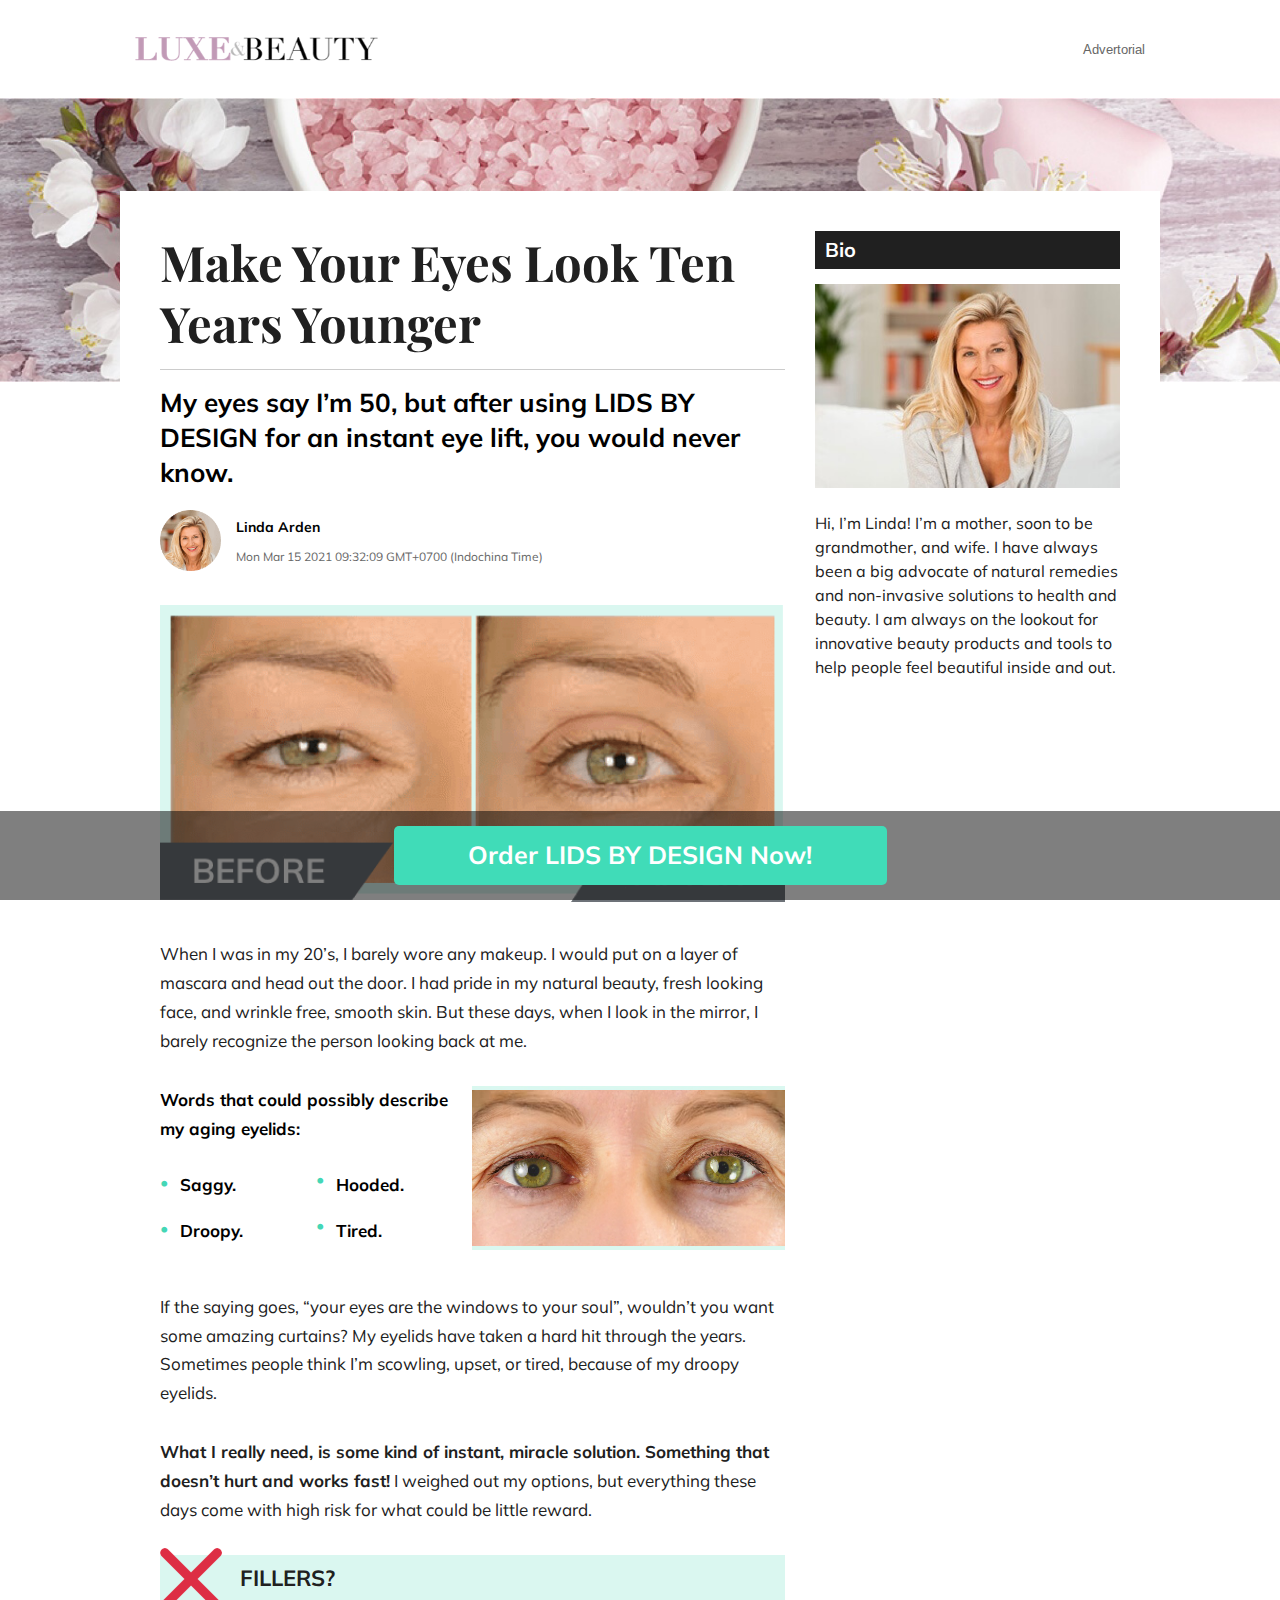
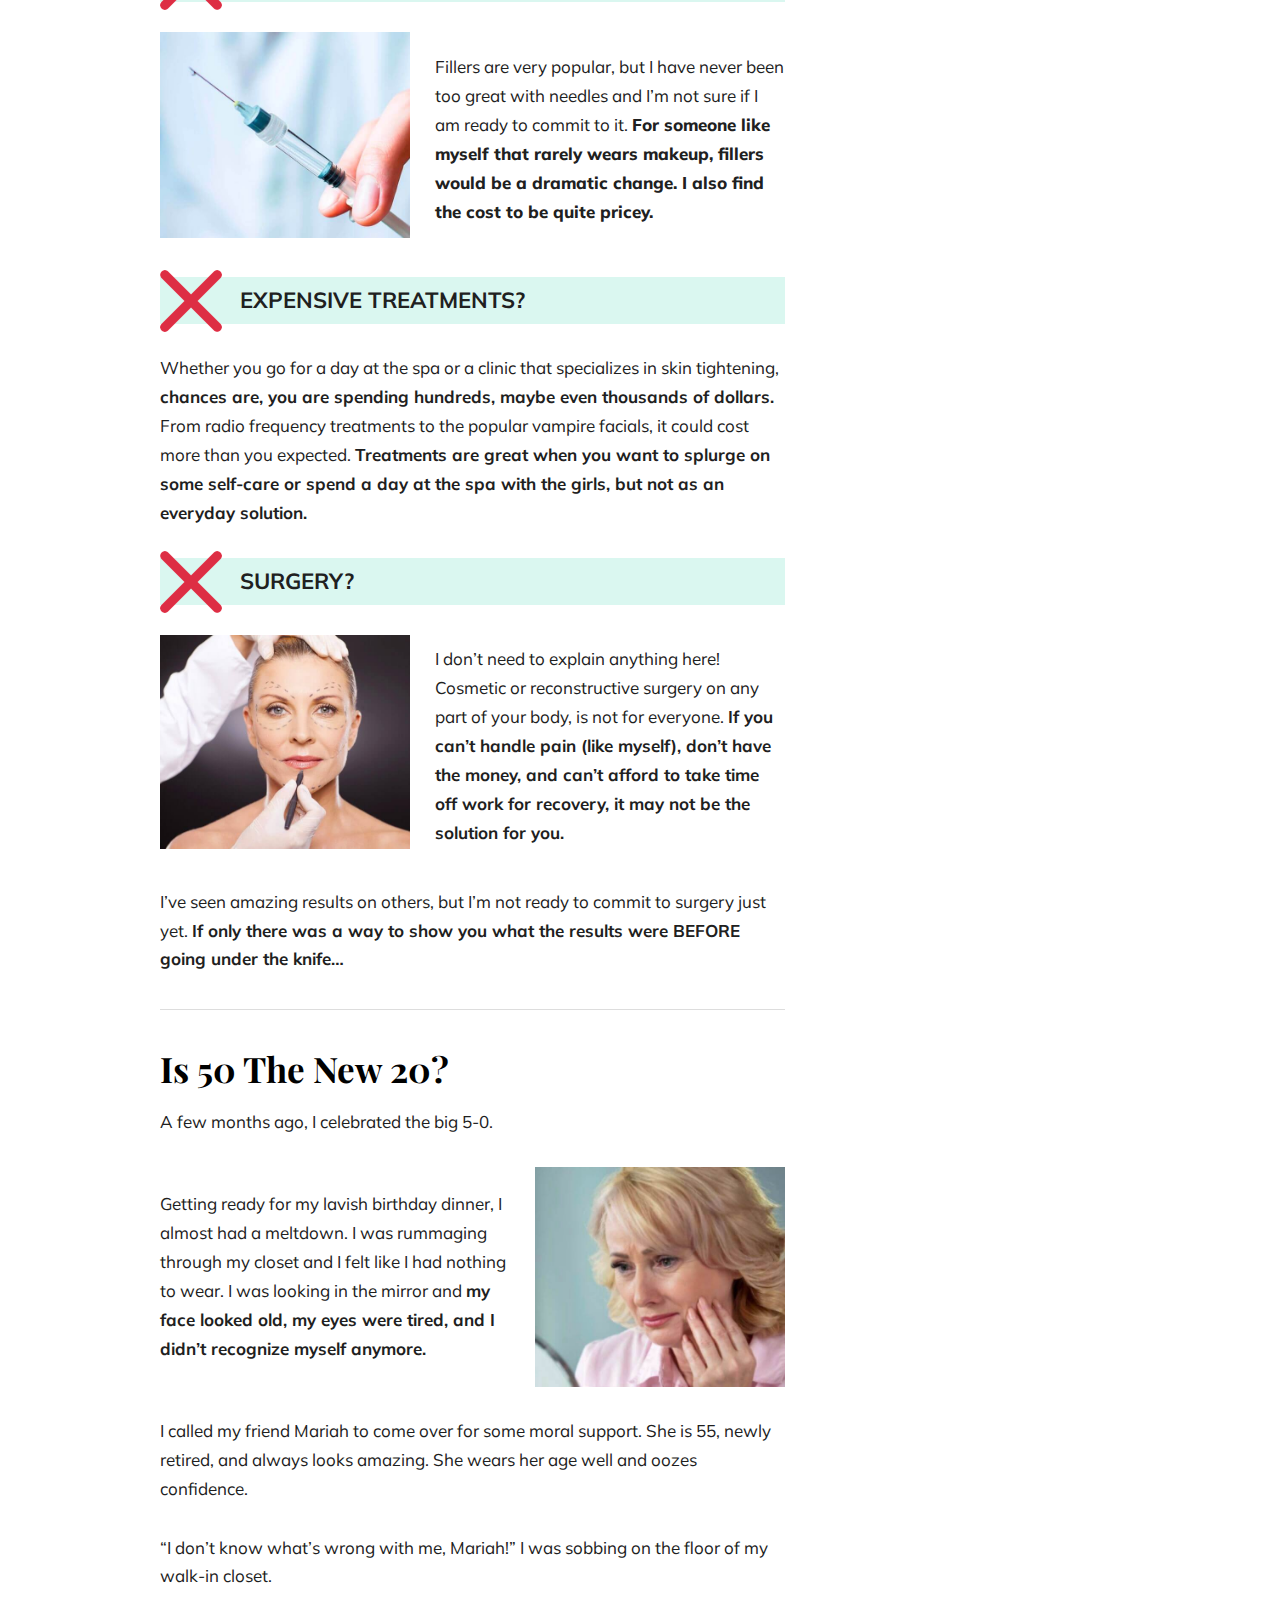
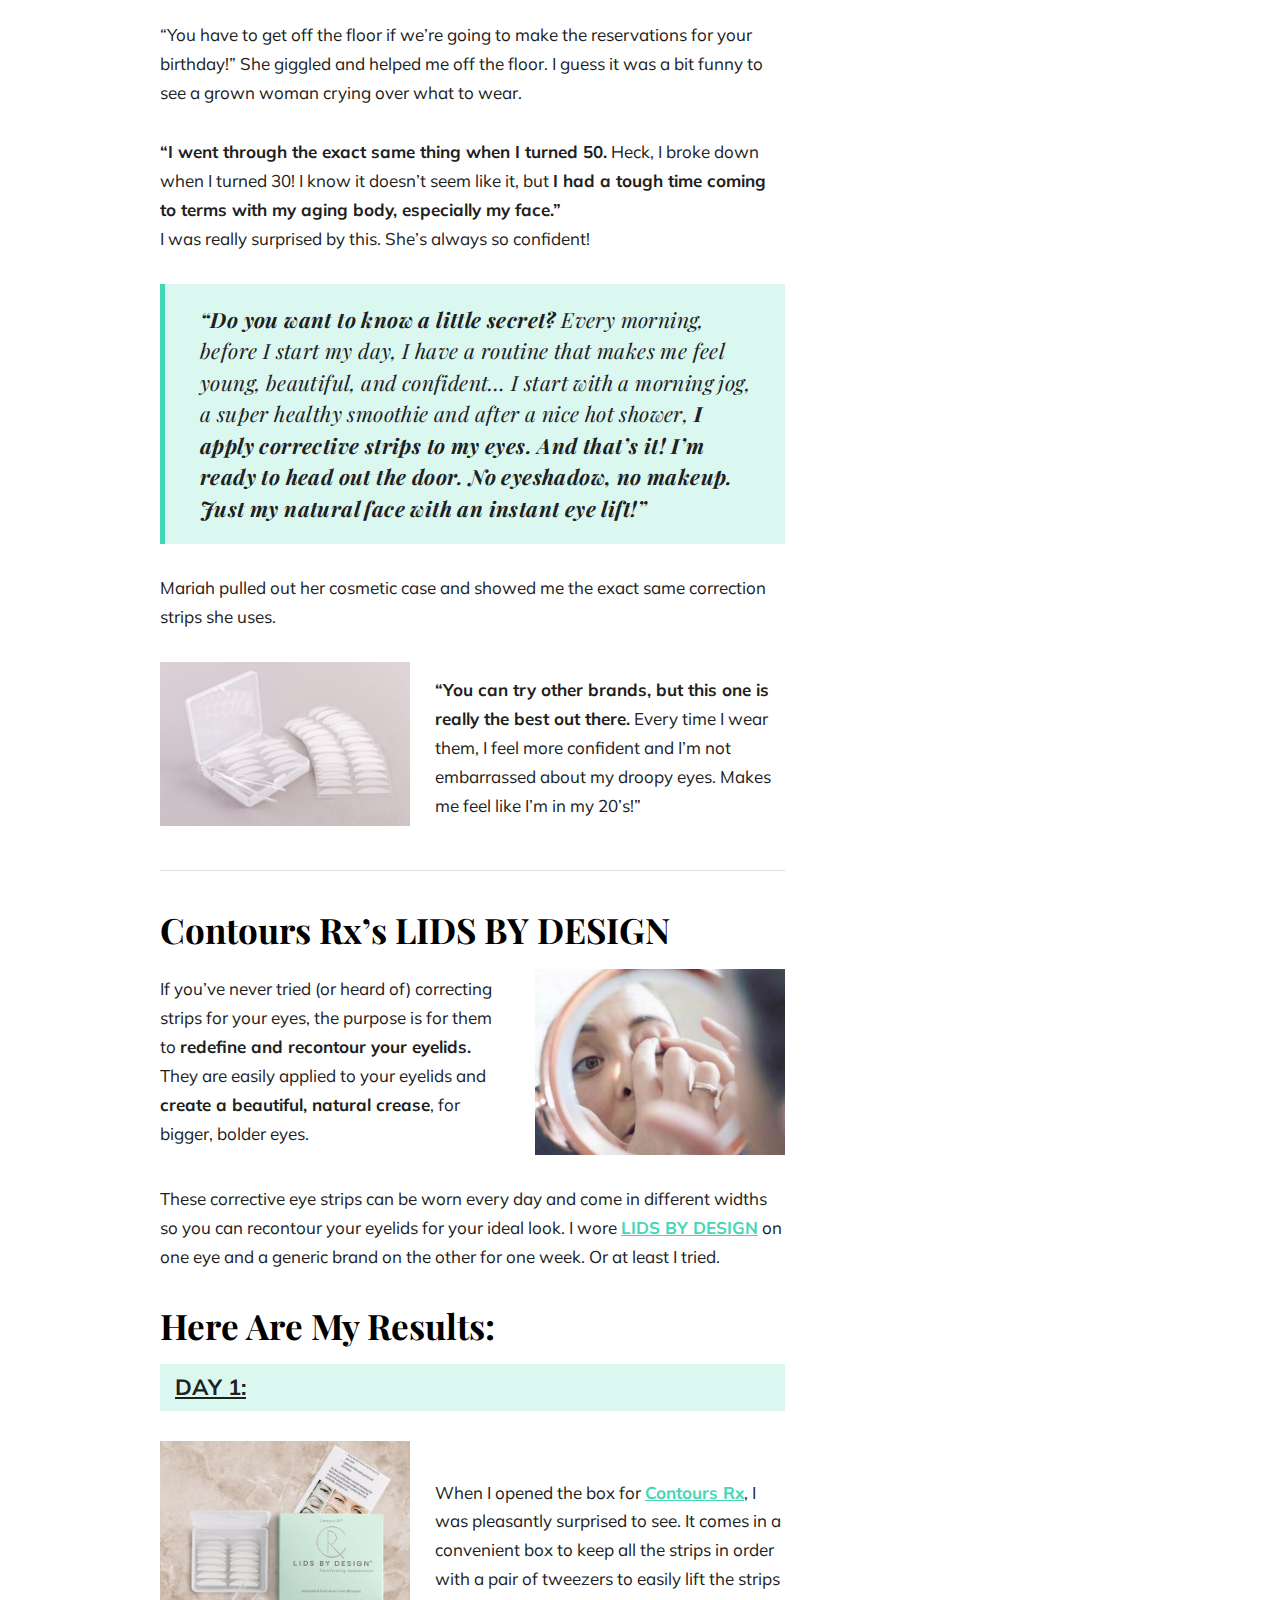
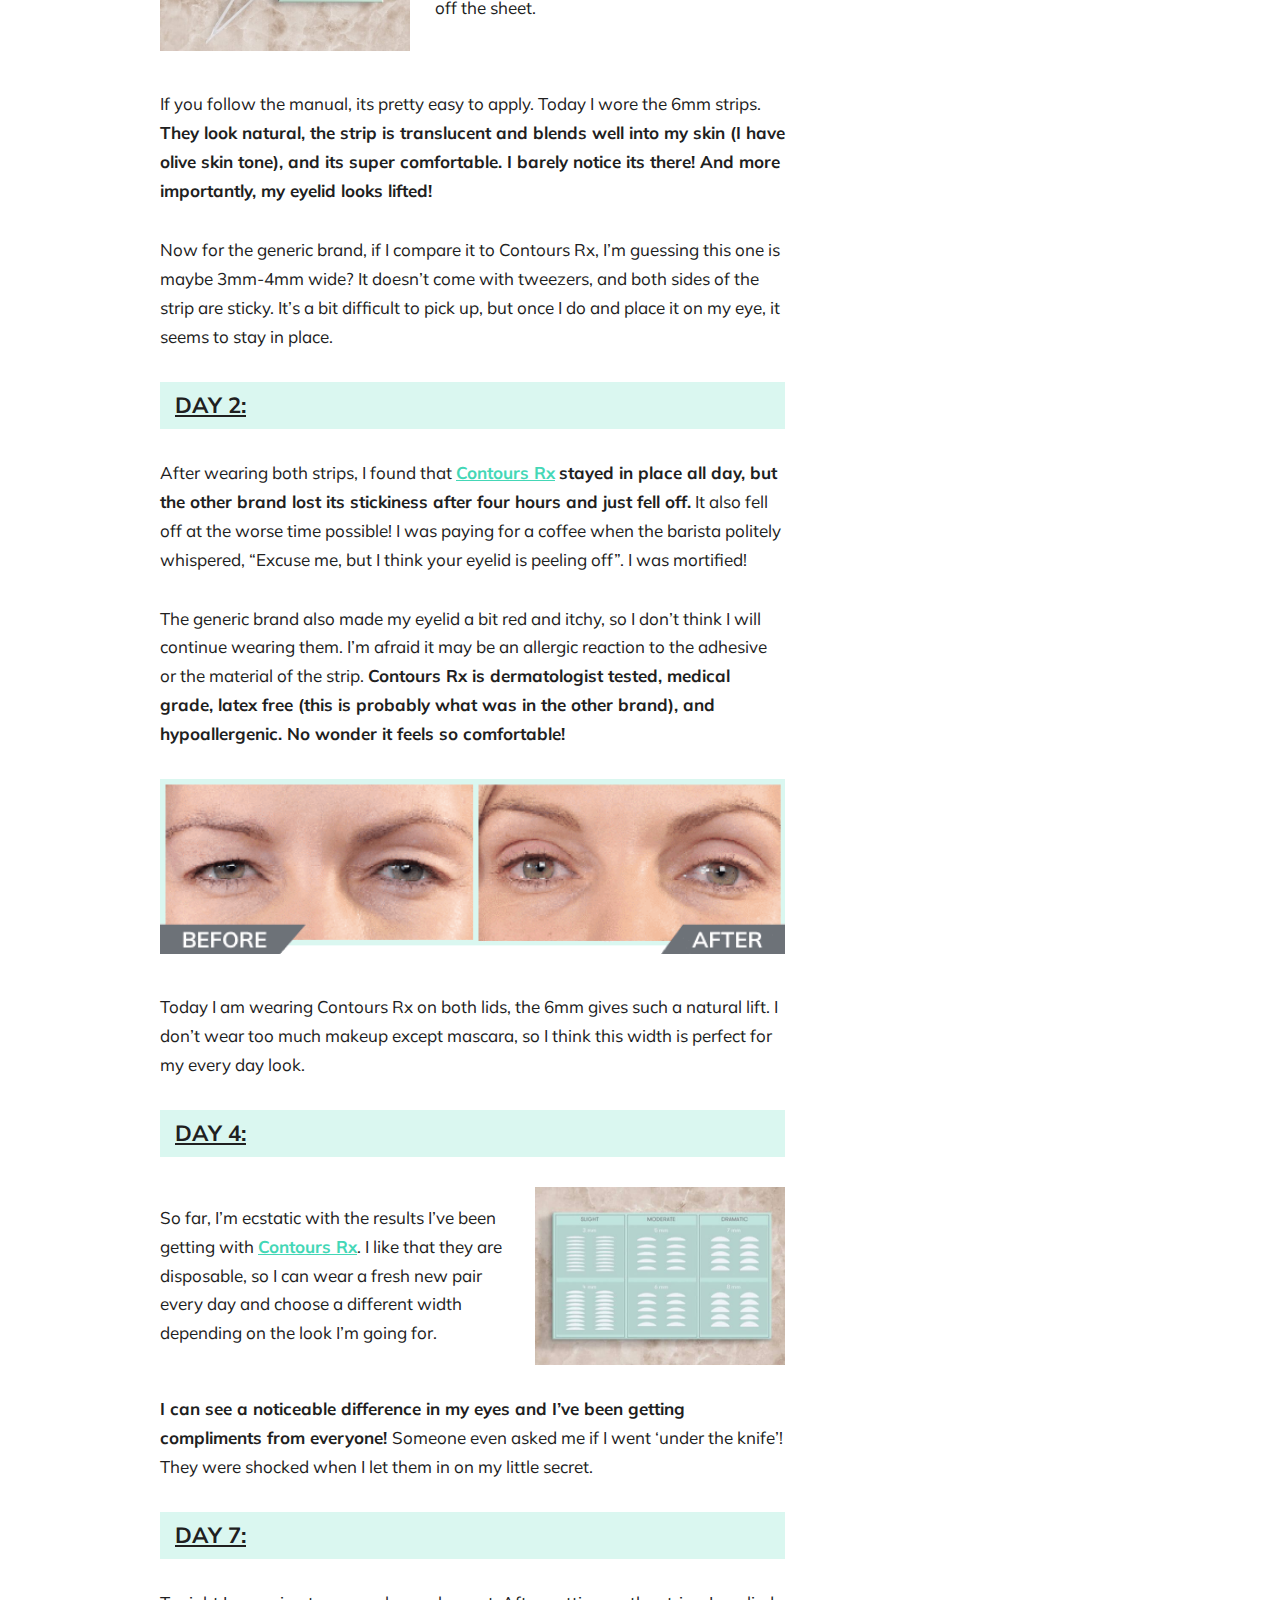
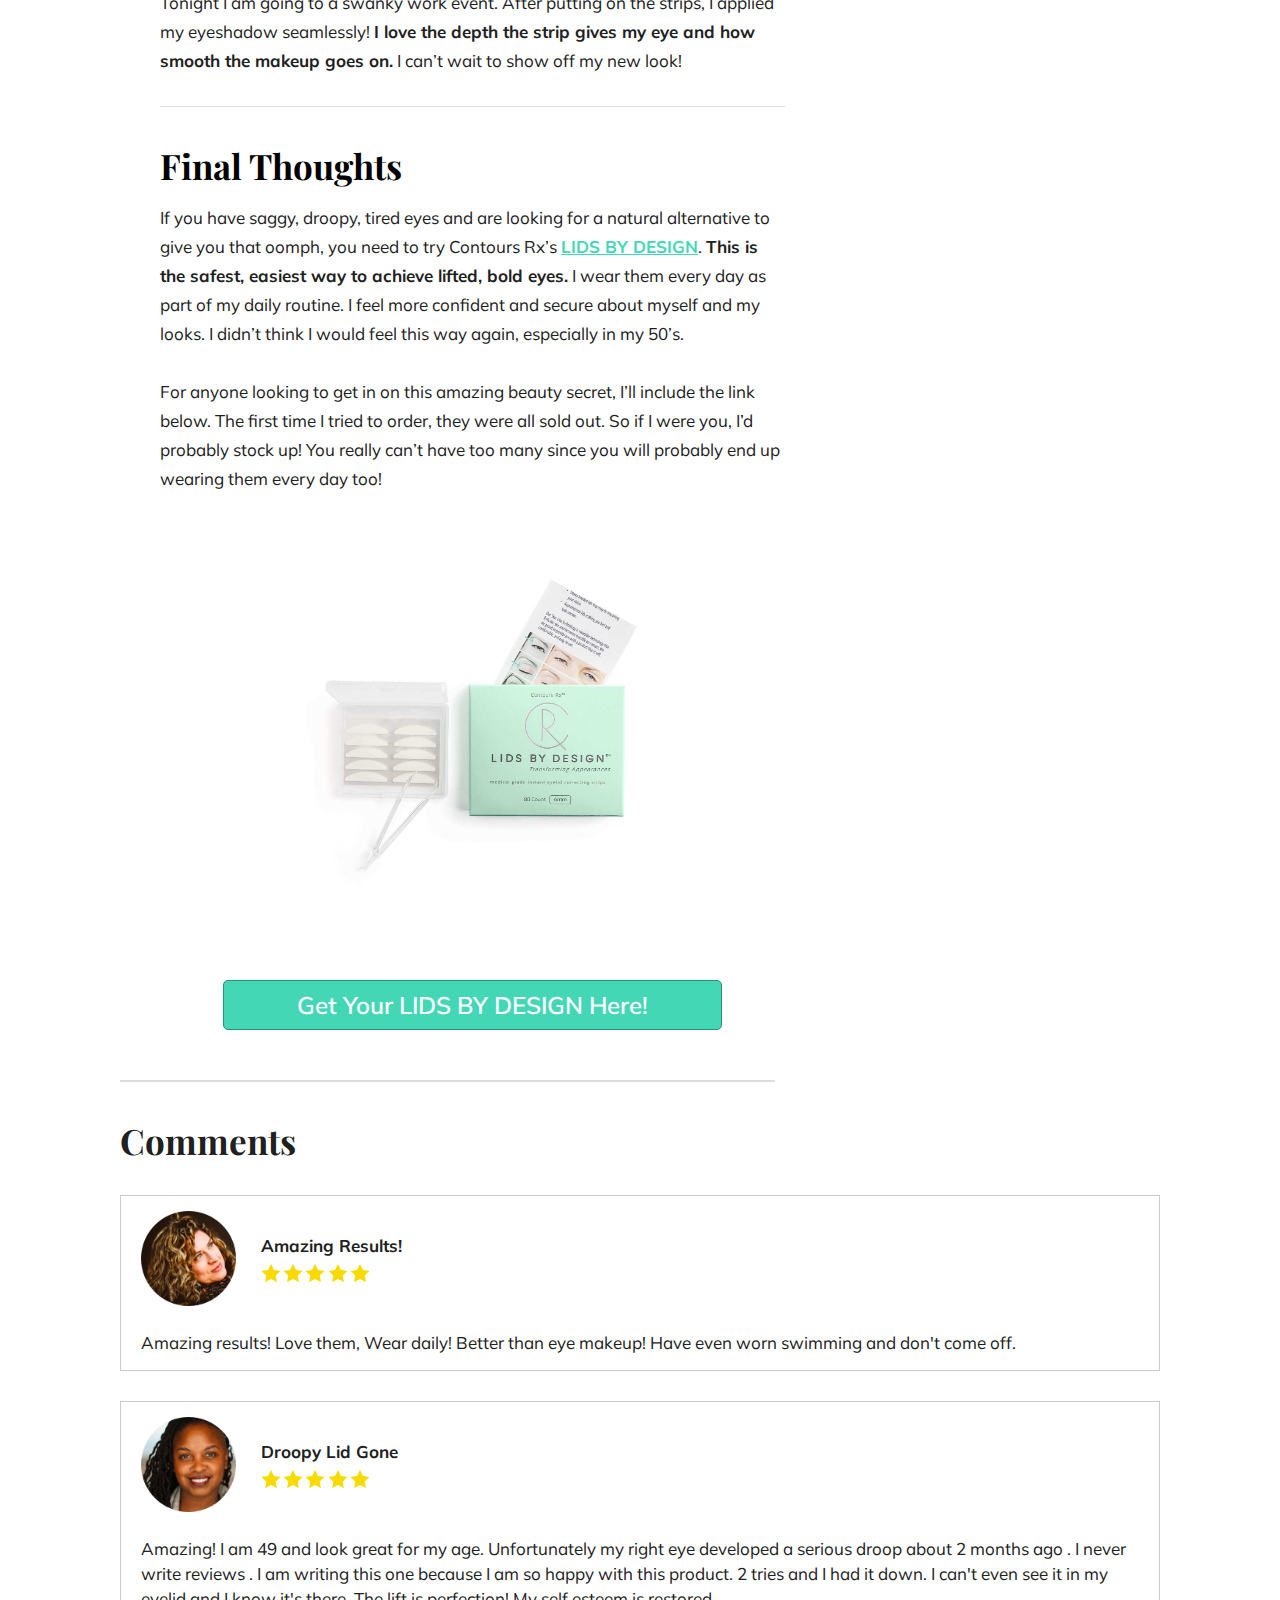
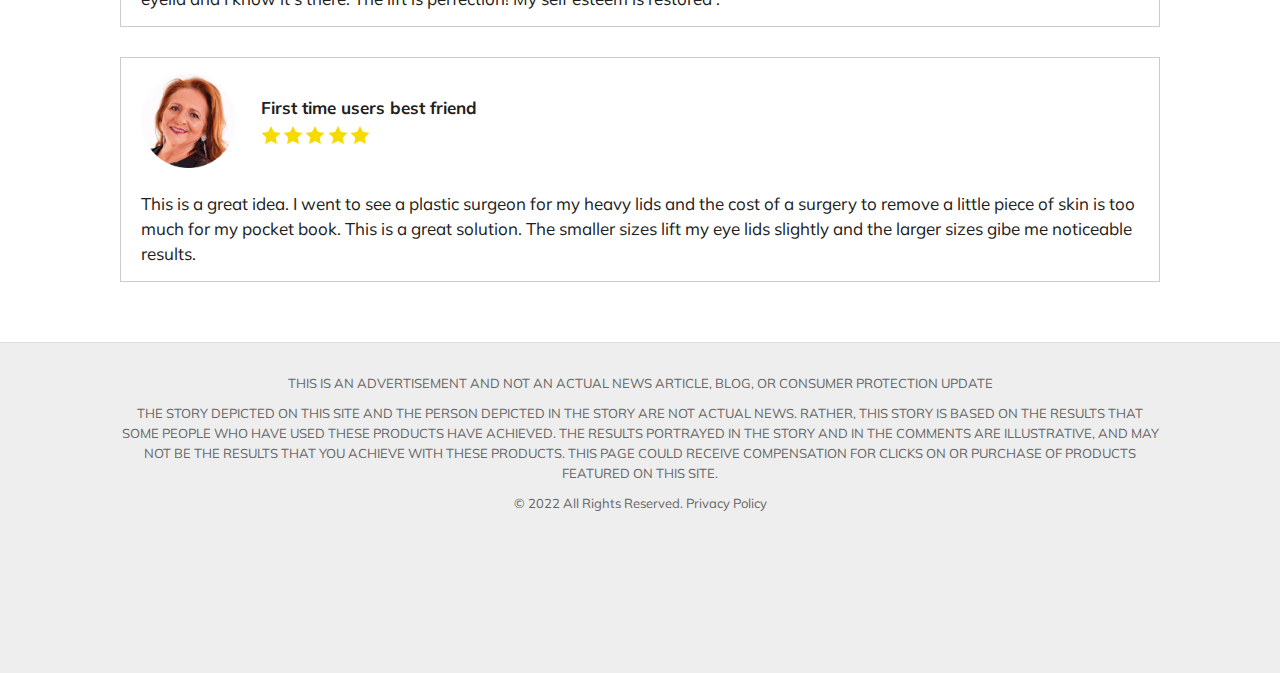
==== index.html @ aee08b83 "Add files via upload" ====
<!DOCTYPE html>
<html lang="EN">
  <head>
    <script>
      window.clientPrefix = "CR";
    </script>
    <meta charset="utf-8" />
    <meta name="viewport" content="width=device-width, initial-scale=1.0" />
    <meta http-equiv="X-UA-Compatible" content="IE=edge" />
    <title>Contours Rx | Presale</title>
    <meta name="title" content="Contours Rx | Presale" />
    <meta name="keywords" content="" />
    <link rel="icon" type="image/png" href="static/favicon.png" />
    <link rel="shortcut icon" href="static/favicon.png" />
    <link
      rel="preload"
      as="style"
      onload="this.onload=null;this.rel='stylesheet'"
      rel="stylesheet"
      href="https://fonts.googleapis.com/css?family=Muli&amp;display=swap"
    />
    <link
      rel="preload"
      as="style"
      onload="this.onload=null;this.rel='stylesheet'"
      rel="stylesheet"
      href="https://fonts.googleapis.com/css?family=Arimo:400,700&amp;display=swap"
    />
    <link
      rel="preload"
      as="style"
      onload="this.onload=null;this.rel='stylesheet'"
      rel="stylesheet"
      href="https://fonts.googleapis.com/css2?family=Playfair+Display:ital,wght@0,400;0,500;0,600;0,700;0,800;1,400;1,500;1,600;1,700;1,800&amp;display=swap"
    />
    <link
      rel="preload"
      as="style"
      onload="this.onload=null;this.rel='stylesheet'"
      rel="stylesheet"
      href="https://fonts.googleapis.com/css2?family=Playfair+Display:ital,wght@0,400;0,500;0,600;0,700;1,400;1,500;1,600;1,700&amp;display=swap"
    />
    <link
      rel="preload"
      as="style"
      onload="this.onload=null;this.rel='stylesheet'"
      rel="stylesheet"
      href="https://fonts.googleapis.com/css?family=Muli::400,500,60,700,800&amp;display=swap"
    />
    <link
      rel="preload"
      as="style"
      onload="this.onload=null;this.rel='stylesheet'"
      rel="stylesheet"
      href="https://fonts.googleapis.com/css?family=Open+Sans:300,400,600,700&amp;display=swap"
    />

    <link rel="stylesheet" href="style.css" />

    <style>
      video {
        max-width: 100%;
      }
      picture.ctr-generated {
        display: contents;
      }
      .component-hidden {
        display: none;
      }
      .ctr-lazy-image {
        -webkit-transition: opacity 500ms ease-in-out;
        -moz-transition: opacity 500ms ease-in-out;
        -o-transition: opacity 500ms ease-in-out;
        transition: opacity 500ms ease-in-out;
        max-width: 100%;
        opacity: 0;
      }
      .ctr-lazy-image.b-loaded {
        opacity: 1;
      }
      h1 {
        font-size: 2em;
      }
      ul {
        padding: 0;
        padding-inline-start: 0;
        list-style-position: inside;
      }
      .ctr_wow_body iframe {
        width: 100%;
      }
      img {
        max-width: 100%;
        width: auto;
        height: auto;
      }
      button:focus,
      input:focus,
      textarea:focus,
      select:focus {
        outline: none;
      }
      .click-map-container:hover {
        opacity: 1 !important;
      }
    </style>
    <body>
      <div id="in07"></div>
      <div id="i1ag" class="loading-wrapper">
        <div id="ipmo" class="loader">
          <span id="i5rx" class="block1"></span
          ><span id="iu07" class="block2"></span
          ><span id="ixmt" class="block3"></span
          ><span id="ix0j" class="block4"></span
          ><span id="izqg" class="block5"></span
          ><span id="icgd" class="block6"></span
          ><span id="iqw9f" class="block7"></span
          ><span id="iru6r" class="block8"></span
          ><span id="iaw9j" class="block9"></span
          ><span id="igrsi" class="block10"></span
          ><span id="izxks" class="block11"></span
          ><span id="i96df" class="block12"></span
          ><span id="iixc4" class="block13"></span
          ><span id="idfqz" class="block14"></span
          ><span id="itxvq" class="block15"></span
          ><span id="imk6y" class="block16"></span>
        </div>
      </div>
      <div id="i73d" class="ctr_wow_body">
        <section id="ipgec" class="inou_global">
          <div id="i2gky" class="container i2gky_global">
            <div id="i4g5q" class="col iyiyc_global">
              <img
                id="i4f38"
                data-srcsets="&lt;767:,&lt;1023:,>1023:/static/logo.png?t=1615754484455"
                data-lazy-srcsets="&lt;767:,&lt;1023:,>1023:/static/logo.png?t=1615754484455"
                src="/static/logo.png?t=1615754484455"
                width="1"
                height="1"
              />
              <div
                active-widget-with-param="ads=0"
                id="idhqvq"
                class="idhqvq_global"
              >
                <div id="i2ojmh" class="ads">
                  <p id="icjaih">Advertorial</p>
                </div>
              </div>
            </div>
          </div>
        </section>
        <section id="it0s3t" class="it0s3t_global">
          <div id="i317vh" class="container i317vh_global">
            <div id="ik0jzj" class="col ik0jzj_global">
              <img
                id="imqrzf"
                data-srcsets="&lt;767:,&lt;1023:,>1023:/static/headerimg-dt.jpg?t=1615754457641"
                data-lazy-srcsets="&lt;767:,&lt;1023:,>1023:/static/headerimg-dt.jpg?t=1615754457641"
                src="/static/headerimg-dt.jpg?t=1615754457641"
                width="1"
                height="1"
              />
            </div>
          </div>
        </section>
        <section id="igj48" class="igj48_global">
          <div id="irwxs" class="container irwxs_global">
            <div id="iqxsf" class="col iqxsf_global">
              <div id="i74aj" class="i74aj_global">
                <div id="ira8m">Make Your Eyes Look Ten Years Younger</div>
                <div id="idohr">
                  My eyes say I’m 50, but after using LIDS BY DESIGN for an
                  instant eye lift, you would never know.
                </div>
                <div id="i5ps9" class="i5ps9_global">
                  <div id="i9yae" class="i9yae_global">
                    <img
                      src="/static/author-head.png?t=1615754451863"
                      width="1"
                      height="1"
                    />
                  </div>
                  <div id="i82gi" class="i82gi_global">
                    <div id="iusee">Linda Arden</div>
                    <span
                      date-time-locale="en-US"
                      day-bias="-5"
                      date-formatter="{&#34;year&#34;:&#34;numeric&#34;,&#34;month&#34;:&#34;short&#34;,&#34;day&#34;:&#34;2-digit&#34;}"
                      id="i0x2xo"
                      ><span id="iynoi"
                        >Mon Mar 15 2021 09:32:09 GMT+0700 (Indochina
                        Time)</span
                      ></span
                    >
                  </div>
                </div>
                <img
                  id="itkfe"
                  data-srcsets="&lt;767:,&lt;1023:,>1023:/static/beforeafter-1.png?t=1615754452243"
                  data-lazy-srcsets="&lt;767:,&lt;1023:,>1023:/static/beforeafter-1.png?t=1615754452243"
                  src="/static/beforeafter-1.png?t=1615754452243"
                  width="1"
                  height="1"
                />
                <div id="i5nzd8">
                  When I was in my 20’s, I barely wore any makeup. I would put
                  on a layer of mascara and head out the door. I had pride in my
                  natural beauty, fresh looking face, and wrinkle free, smooth
                  skin. But these days, when I look in the mirror, I barely
                  recognize the person looking back at me.
                </div>
                <div id="ibg815" class="ibg815_global">
                  <div id="io7y8" class="container ii5gq3_global">
                    <div id="ik1f0k" class="col ik1f0k_global">
                      <div id="i56kek">
                        Words that could possibly describe my aging eyelids:
                      </div>
                      <div id="ivebjj" class="ivebjj_global">
                        <div id="iz9vwe" class="iz9vwe_global">
                          <div id="ixksnr">
                            <ul
                              icon="\2022"
                              size="16px"
                              color="#44D7B6"
                              margintop="3px"
                              marginright="20px"
                              id="ila136"
                              class="unordered-list ila136_global"
                            >
                              <li id="ietff">Saggy.</li>
                            </ul>
                          </div>
                          <div id="ipx3il">
                            <ul
                              icon="\2022"
                              size="16px"
                              color="#44D7B6"
                              margintop="3px"
                              marginright="20px"
                              id="iy7k3j"
                              class="unordered-list iy7k3j_global"
                            >
                              <li id="iqphp">Droopy.</li>
                            </ul>
                          </div>
                        </div>
                        <div id="ij1xxx" class="ij1xxx_global">
                          <div id="isb767">
                            <ul
                              icon="\2022"
                              size="16px"
                              color="#44D7B6"
                              margintop="0px"
                              marginright="20px"
                              margintop="3px"
                              marginright="20px"
                              id="inzagu"
                              class="unordered-list inzagu_global"
                            >
                              <li id="is8yk">Hooded.</li>
                            </ul>
                          </div>
                          <div id="i301wx">
                            <ul
                              icon="\2022"
                              size="16px"
                              color="#44D7B6"
                              margintop="0px"
                              marginright="20px"
                              margintop="3px"
                              marginright="20px"
                              id="ibbw0f"
                              class="unordered-list ibbw0f_global"
                            >
                              <li id="i6thk">Tired.</li>
                            </ul>
                          </div>
                        </div>
                      </div>
                    </div>
                    <div id="ibjw63" class="col ibjw63_global">
                      <img
                        data-srcsets="&lt;767:,&lt;1023:,>1023:/static/aging-eyes.jpg?t=1615754452445"
                        data-lazy-srcsets="&lt;767:,&lt;1023:,>1023:/static/aging-eyes.jpg?t=1615754452445"
                        id="i2u478"
                        src="/static/aging-eyes.jpg?t=1615754452445"
                        width="1"
                        height="1"
                      />
                    </div>
                  </div>
                </div>
                <div id="irkowv">
                  If the saying goes, “your eyes are the windows to your soul”,
                  wouldn’t you want some amazing curtains? My eyelids have taken
                  a hard hit through the years. Sometimes people think I’m
                  scowling, upset, or tired, because of my droopy eyelids.
                </div>
                <div id="i88qgr">
                  <span id="in2vum"
                    >What I really need, is some kind of instant, miracle
                    solution. Something that doesn’t hurt and works fast!</span
                  >
                  I weighed out my options, but everything these days come with
                  high risk for what could be little reward.
                </div>
                <div id="ij60r9" class="ij60r9_global">
                  <div id="ikwchf" class="ikwchf_global">
                    <img
                      data-srcsets="&lt;767:,&lt;1023:,>1023:/static/cross.png?t=1615754452514"
                      data-lazy-srcsets="&lt;767:,&lt;1023:,>1023:/static/cross.png?t=1615754452514"
                      id="ihlcts"
                      src="/static/cross.png?t=1615754452514"
                      width="1"
                      height="1"
                    />
                    <div id="isimal">FILLERS?</div>
                  </div>
                  <div id="ijf4tq" class="ijf4tq_global">
                    <div id="imsfnf" class="container imsfnf_global">
                      <div id="i9h2fs" class="col i9h2fs_global">
                        <img
                          data-srcsets="&lt;767:,&lt;1023:,>1023:/static/filler-img.jpg?t=1615754452581"
                          data-lazy-srcsets="&lt;767:,&lt;1023:,>1023:/static/filler-img.jpg?t=1615754452581"
                          id="iaeiek"
                          src="/static/filler-img.jpg?t=1615754452581"
                          width="1"
                          height="1"
                        />
                      </div>
                      <div id="iefq0u" class="col iefq0u_global">
                        <div id="ibac5k">
                          Fillers are very popular, but I have never been too
                          great with needles and I’m not sure if I am ready to
                          commit to it.
                          <span id="i5sum9"
                            >For someone like myself that rarely wears makeup,
                            fillers would be a dramatic change. I also find the
                            cost to be quite pricey.</span
                          >
                        </div>
                      </div>
                    </div>
                  </div>
                </div>
                <div id="icf5u1" class="icf5u1_global">
                  <div id="iw1lhm" class="iw1lhm_global">
                    <img
                      data-srcsets="&lt;767:,&lt;1023:,>1023:/static/cross.png?t=1615754452514"
                      data-lazy-srcsets="&lt;767:,&lt;1023:,>1023:/static/cross.png?t=1615754452514"
                      id="i1rlen"
                      src="/static/cross.png?t=1615754452514"
                      width="1"
                      height="1"
                    />
                    <div id="i2t7lm">EXPENSIVE TREATMENTS?</div>
                  </div>
                  <div id="ik3sw3" class="ik3sw3_global">
                    <div id="i4tb6g" class="container i4tb6g_global">
                      <div id="i5ng4m" class="col i5ng4m_global">
                        <div id="imqgji">
                          Whether you go for a day at the spa or a clinic that
                          specializes in skin tightening,
                          <span id="iws5z8"
                            >chances are, you are spending hundreds, maybe even
                            thousands of dollars.</span
                          >
                          From radio frequency treatments to the popular vampire
                          facials, it could cost more than you expected.
                          <span id="itoy07"
                            >Treatments are great when you want to splurge on
                            some self-care or spend a day at the spa with the
                            girls, but not as an everyday solution.
                          </span>
                        </div>
                      </div>
                    </div>
                  </div>
                </div>
                <div id="ixtr8f" class="ixtr8f_global">
                  <div id="i5qxx9" class="i5qxx9_global">
                    <img
                      data-srcsets="&lt;767:,&lt;1023:,>1023:/static/cross.png?t=1615754452514"
                      data-lazy-srcsets="&lt;767:,&lt;1023:,>1023:/static/cross.png?t=1615754452514"
                      id="iy0qjn"
                      src="/static/cross.png?t=1615754452514"
                      width="1"
                      height="1"
                    />
                    <div id="ik33f3">SURGERY?</div>
                  </div>
                  <div id="ik7m9m" class="ik7m9m_global">
                    <div id="is8w0a" class="container is8w0a_global">
                      <div id="is31yt" class="col is31yt_global">
                        <img
                          data-srcsets="&lt;767:,&lt;1023:,>1023:/static/surgery-img.jpg?t=1615754452554"
                          data-lazy-srcsets="&lt;767:,&lt;1023:,>1023:/static/surgery-img.jpg?t=1615754452554"
                          id="i330gi"
                          src="/static/surgery-img.jpg?t=1615754452554"
                          width="1"
                          height="1"
                        />
                      </div>
                      <div id="idq94g" class="col idq94g_global">
                        <div id="icxzvg">
                          I don’t need to explain anything here! Cosmetic or
                          reconstructive surgery on any part of your body, is
                          not for everyone.
                          <span id="iocfdj"
                            >If you can’t handle pain (like myself), don’t have
                            the money, and can’t afford to take time off work
                            for recovery, it may not be the solution for
                            you.</span
                          >
                        </div>
                      </div>
                    </div>
                  </div>
                </div>
                <div id="iz0eof">
                  I’ve seen amazing results on others, but I’m not ready to
                  commit to surgery just yet.
                  <span id="i40ewa"
                    >If only there was a way to show you what the results were
                    BEFORE going under the knife…</span
                  >
                </div>
                <div id="idsrye" class="idsrye_global"></div>
                <div id="i87njg">Is 50 The New 20?</div>
                <div id="i3ytiv">
                  A few months ago, I celebrated the big 5-0.
                </div>
                <div id="i6ygmi" class="i6ygmi_global">
                  <div id="i9m4nx" class="container i9m4nx_global">
                    <div id="imnevg" class="col imnevg_global">
                      <div id="iu9swr">
                        Getting ready for my lavish birthday dinner, I almost
                        had a meltdown. I was rummaging through my closet and I
                        felt like I had nothing to wear. I was looking in the
                        mirror and
                        <span id="imhs2g"
                          >my face looked old, my eyes were tired, and I didn’t
                          recognize myself anymore.
                        </span>
                      </div>
                    </div>
                    <div id="i1dzpb" class="col i1dzpb_global">
                      <img
                        data-srcsets="&lt;767:,&lt;1023:,>1023:/static/old-img.jpg?t=1615754452455"
                        data-lazy-srcsets="&lt;767:,&lt;1023:,>1023:/static/old-img.jpg?t=1615754452455"
                        id="iflde1"
                        src="/static/old-img.jpg?t=1615754452455"
                        width="1"
                        height="1"
                      />
                    </div>
                  </div>
                </div>
                <div id="ibuscz">
                  I called my friend Mariah to come over for some moral support.
                  She is 55, newly retired, and always looks amazing. She wears
                  her age well and oozes confidence.
                </div>
                <div id="irborn">
                  “I don’t know what’s wrong with me, Mariah!” I was sobbing on
                  the floor of my walk-in closet.
                </div>
                <div id="i94vbh">
                  “You have to get off the floor if we’re going to make the
                  reservations for your birthday!” She giggled and helped me off
                  the floor. I guess it was a bit funny to see a grown woman
                  crying over what to wear.
                </div>
                <div id="ikoji1">
                  <span id="iexlde"
                    >“I went through the exact same thing when I turned
                    50.</span
                  >
                  Heck, I broke down when I turned 30! I know it doesn’t seem
                  like it, but
                  <span id="iyc50m"
                    >I had a tough time coming to terms with my aging body,
                    especially my face.”</span
                  >
                  <div id="inmsyo">
                    I was really surprised by this. She’s always so confident!
                  </div>
                  <div id="it7epm"></div>
                </div>
                <div id="i0gc26">
                  <span id="iq9a4l">“Do you want to know a little secret?</span>
                  Every morning, before I start my day, I have a routine that
                  makes me feel young, beautiful, and confident… I start with a
                  morning jog, a super healthy smoothie and after a nice hot
                  shower,
                  <b id="i6t3le"
                    >I apply corrective strips to my eyes. And that’s it! I’m
                    ready to head out the door. No eyeshadow, no makeup. Just my
                    natural face with an instant eye lift!”</b
                  >
                </div>
                <div id="iaanbc">
                  Mariah pulled out her cosmetic case and showed me the exact
                  same correction strips she uses.
                </div>
                <div id="idmzyj" class="idmzyj_global">
                  <div id="ipv0bl" class="container ipv0bl_global">
                    <div id="i2qqs4" class="col i2qqs4_global">
                      <img
                        data-srcsets="&lt;767:,&lt;1023:,>1023:/static/product-in-box-img.jpg?t=1615754452780"
                        data-lazy-srcsets="&lt;767:,&lt;1023:,>1023:/static/product-in-box-img.jpg?t=1615754452780"
                        id="ipf33s"
                        src="/static/product-in-box-img.jpg?t=1615754452780"
                        width="1"
                        height="1"
                      />
                    </div>
                    <div id="icb11b" class="col icb11b_global">
                      <div id="i94fin">
                        <span id="imoehn"
                          >“You can try other brands, but this one is really the
                          best out there.</span
                        >
                        Every time I wear them, I feel more confident and I’m
                        not embarrassed about my droopy eyes. Makes me feel like
                        I’m in my 20’s!”
                      </div>
                    </div>
                  </div>
                </div>
                <div id="ih8551" class="ih8551_global"></div>
                <div id="ipyoak">Contours Rx’s LIDS BY DESIGN</div>
                <div id="i3dk7z" class="i3dk7z_global">
                  <div id="ihw0m8" class="container ihw0m8_global">
                    <div id="ixzb9p" class="col ixzb9p_global">
                      <div id="ic55lw">
                        If you’ve never tried (or heard of) correcting strips
                        for your eyes, the purpose is for them to
                        <span id="i8lsxh"
                          >redefine and recontour your eyelids.</span
                        >
                        They are easily applied to your eyelids and
                        <span id="ic0tln"
                          >create a beautiful, natural crease</span
                        >, for bigger, bolder eyes.
                      </div>
                    </div>
                    <div id="ir3uxj" class="col ir3uxj_global">
                      <img
                        data-srcsets="&lt;767:,&lt;1023:,>1023:/static/putting-on-img.jpg?t=1615754452465"
                        data-lazy-srcsets="&lt;767:,&lt;1023:,>1023:/static/putting-on-img.jpg?t=1615754452465"
                        id="i513qy"
                        src="/static/putting-on-img.jpg?t=1615754452465"
                        width="1"
                        height="1"
                      />
                    </div>
                  </div>
                </div>
                <div id="i713bl">
                  These corrective eye strips can be worn every day and come in
                  different widths so you can recontour your eyelids for your
                  ideal look. I wore
                  <a
                    id="it8e9b"
                    ctr-type-link="external"
                    href="https://google.com"
                    call-to-action
                    cta-id="it8e9b"
                    >LIDS BY DESIGN</a
                  >
                  on one eye and a generic brand on the other for one week. Or
                  at least I tried.
                </div>
                <div id="iw7ypa">Here Are My Results:</div>
                <div id="imv5yk" class="imv5yk_global">
                  <div id="i2fx36" class="i2fx36_global">
                    <div id="ishkaf">DAY 1:</div>
                  </div>
                  <div id="ia9y8z" class="ia9y8z_global">
                    <div id="ibr3vs" class="container ibr3vs_global">
                      <div id="ijvpne" class="col ijvpne_global">
                        <img
                          data-srcsets="&lt;767:,&lt;1023:,>1023:/static/product-img-6mm.jpg?t=20210513T042541472"
                          data-lazy-srcsets="&lt;767:,&lt;1023:,>1023:/static/product-img-6mm.jpg?t=20210513T042541472"
                          id="i3wxfb"
                          src="/static/product-img-6mm.jpg?t=20210513T042541472"
                          width="1"
                          height="1"
                        />
                      </div>
                      <div id="ipftxz" class="col ipftxz_global">
                        <div id="iv250s">
                          When I opened the box for
                          <a
                            id="izxrng"
                            ctr-type-link="external"
                            href="https://google.com"
                            call-to-action
                            cta-id="izxrng"
                            >Contours Rx</a
                          >, I was pleasantly surprised to see. It comes in a
                          convenient box to keep all the strips in order with a
                          pair of tweezers to easily lift the strips off the
                          sheet.
                        </div>
                      </div>
                    </div>
                  </div>
                </div>
                <div id="ipbfym">
                  If you follow the manual, its pretty easy to apply. Today I
                  wore the 6mm strips.
                  <span id="i7nt2p"
                    >They look natural, the strip is translucent and blends well
                    into my skin (I have olive skin tone), and its super
                    comfortable. I barely notice its there! And more
                    importantly, my eyelid looks lifted!</span
                  >
                </div>
                <div id="ihutjp">
                  Now for the generic brand, if I compare it to Contours Rx, I’m
                  guessing this one is maybe 3mm-4mm wide? It doesn’t come with
                  tweezers, and both sides of the strip are sticky. It’s a bit
                  difficult to pick up, but once I do and place it on my eye, it
                  seems to stay in place.
                </div>
                <div id="ib7trz">DAY 2:</div>
                <div id="ip9wva">
                  After wearing both strips, I found that
                  <a
                    id="i24rtu"
                    ctr-type-link="external"
                    href="https://google.com"
                    call-to-action
                    cta-id="i24rtu"
                    >Contours Rx</a
                  >
                  <span id="ife3ph"
                    >stayed in place all day, but the other brand lost its
                    stickiness after four hours and just fell off.</span
                  >
                  It also fell off at the worse time possible! I was paying for
                  a coffee when the barista politely whispered, “Excuse me, but
                  I think your eyelid is peeling off”. I was mortified!
                </div>
                <div id="i9wcg6">
                  The generic brand also made my eyelid a bit red and itchy, so
                  I don’t think I will continue wearing them. I’m afraid it may
                  be an allergic reaction to the adhesive or the material of the
                  strip.
                  <span id="iefmjh"
                    >Contours Rx is dermatologist tested, medical grade, latex
                    free (this is probably what was in the other brand), and
                    hypoallergenic. No wonder it feels so comfortable!</span
                  >
                </div>
                <img
                  data-srcsets="&lt;767:,&lt;1023:,>1023:/static/beforeafter-dt.png?t=1615754452780"
                  data-lazy-srcsets="&lt;767:,&lt;1023:,>1023:/static/beforeafter-dt.png?t=1615754452780"
                  id="iiavca"
                  src="/static/beforeafter-dt.png?t=1615754452780"
                  width="1"
                  height="1"
                />
                <div id="i3dlis">
                  Today I am wearing Contours Rx on both lids, the 6mm gives
                  such a natural lift. I don’t wear too much makeup except
                  mascara, so I think this width is perfect for my every day
                  look.
                </div>
                <div id="iz35sj">DAY 4:</div>
                <div id="i1kixu" class="i1kixu_global">
                  <div id="iheq6j" class="container iheq6j_global">
                    <div id="i96dc3" class="col i96dc3_global">
                      <div id="iqxf26">
                        So far, I’m ecstatic with the results I’ve been getting
                        with
                        <a
                          id="iknshl"
                          ctr-type-link="external"
                          call-to-action
                          cta-id="iknshl"
                          href="https://google.com"
                          >Contours Rx</a
                        >. I like that they are disposable, so I can wear a
                        fresh new pair every day and choose a different width
                        depending on the look I’m going for.
                      </div>
                    </div>
                    <div id="i4medl" class="col i4medl_global">
                      <img
                        data-srcsets="&lt;767:,&lt;1023:,>1023:/static/sizes.jpg?t=1615754452667"
                        data-lazy-srcsets="&lt;767:,&lt;1023:,>1023:/static/sizes.jpg?t=1615754452667"
                        id="i2dnwa"
                        src="/static/sizes.jpg?t=1615754452667"
                        width="1"
                        height="1"
                      />
                    </div>
                  </div>
                </div>
                <div id="iqjhrn">
                  <span id="i9tgj6"
                    >I can see a noticeable difference in my eyes and I’ve been
                    getting compliments from everyone! </span
                  >Someone even asked me if I went ‘under the knife’! They were
                  shocked when I let them in on my little secret.
                </div>
                <div id="idfex1">DAY 7:</div>
                <div id="i3izok">
                  Tonight I am going to a swanky work event. After putting on
                  the strips, I applied my eyeshadow seamlessly!
                  <span id="ianbpv"
                    >I love the depth the strip gives my eye and how smooth the
                    makeup goes on.</span
                  >
                  I can’t wait to show off my new look!
                </div>
                <div id="i3pmtk" class="i3pmtk_global"></div>
                <div id="i9wf75">Final Thoughts</div>
                <div id="iphqpd">
                  If you have saggy, droopy, tired eyes and are looking for a
                  natural alternative to give you that oomph, you need to try
                  Contours Rx’s
                  <a
                    id="iixy0z"
                    ctr-type-link="external"
                    href="https://google.com"
                    call-to-action
                    cta-id="iixy0z"
                    >LIDS BY DESIGN</a
                  >.
                  <span id="i9vmi2"
                    >This is the safest, easiest way to achieve lifted, bold
                    eyes.</span
                  >
                  I wear them every day as part of my daily routine. I feel more
                  confident and secure about myself and my looks. I didn’t think
                  I would feel this way again, especially in my 50’s.
                </div>
                <div id="iznw9d">
                  For anyone looking to get in on this amazing beauty secret,
                  I’ll include the link below. The first time I tried to order,
                  they were all sold out. So if I were you, I’d probably stock
                  up! You really can’t have too many since you will probably end
                  up wearing them every day too!
                </div>
                <img
                  data-srcsets="&lt;767:,&lt;1023:,>1023:/static/medicalgrade-6mm-2.jpg?t=20210513T111949275"
                  data-lazy-srcsets="&lt;767:,&lt;1023:,>1023:/static/medicalgrade-6mm-2.jpg?t=20210513T111949275"
                  id="i48awz"
                  src="/static/medicalgrade-6mm-2.jpg?t=20210513T111949275"
                  width="1"
                  height="1"
                /><a
                  href="https://google.com"
                  ctr-type-link="external"
                  call-to-action
                  id="ipag61"
                  cta-id="ipag61"
                  >Get Your LIDS BY DESIGN Here!</a
                >
              </div>
              <div id="i8x1g" class="i8x1g_global">
                <div id="isj7i">Bio</div>
                <img
                  id="ilf44"
                  data-srcsets="&lt;767:,&lt;1023:,>1023:/static//b9317956-e64c-48ee-a143-098a03aa2814/author-dt.jpg?t=1615754451902"
                  data-lazy-srcsets="&lt;767:,&lt;1023:,>1023:/static//b9317956-e64c-48ee-a143-098a03aa2814/author-dt.jpg?t=1615754451902"
                  src="/static/author-dt.jpg?t=1615754451902"
                  width="1"
                  height="1"
                />
                <div id="i172tp">
                  Hi, I’m Linda! I’m a mother, soon to be grandmother, and wife.
                  I have always been a big advocate of natural remedies and
                  non-invasive solutions to health and beauty. I am always on
                  the lookout for innovative beauty products and tools to help
                  people feel beautiful inside and out.
                </div>
              </div>
            </div>
          </div>
        </section>
        <section id="i4c0ig" class="i8z3e_global">
          <div id="i3mju" class="container i3mju_global">
            <div id="iahz3" class="col iahz3_global">
              <div param-control="comment=0" id="izomlh" class="izomlh_global">
                <div id="icpyzp" class="icpyzp_global"></div>
                <div id="iyaw9">Comments</div>
                <div id="i0r4ts" class="i0r4ts_global">
                  <div id="ircmqf" class="ircmqf_global">
                    <div id="imjtmu" class="imjtmu_global">
                      <img
                        id="ieg6m6"
                        data-srcsets="&lt;767:,&lt;1023:,>1023:/static/comment1.png?t=1615754452205"
                        data-lazy-srcsets="&lt;767:,&lt;1023:,>1023:/static/comment1.png?t=1615754452205"
                        src="/static/comment1.png?t=1615754452205"
                        width="1"
                        height="1"
                      />
                    </div>
                    <div id="i9jzm8" class="i9jzm8_global">
                      <div id="i3bjpn">
                        <div id="ijl5fy">
                          <span id="irr2cl"
                            >Amazing Results!<br id="if48ry"
                          /></span>
                        </div>
                      </div>
                      <img
                        id="i3qzgg"
                        data-srcsets="&lt;767:,&lt;1023:,>1023:/static/stars.png?t=1615764167118"
                        data-lazy-srcsets="&lt;767:,&lt;1023:,>1023:/static/stars.png?t=1615764167118"
                        src="/static/stars.png?t=1615764167118"
                        width="1"
                        height="1"
                      />
                    </div>
                  </div>
                  <div id="i4ikqt">
                    <div id="icgrou">
                      <span id="iosb26"
                        >Amazing results! Love them, Wear daily! Better than eye
                        makeup! Have even worn swimming and don&#039;t come
                        off.<br id="i7w5kw"
                      /></span>
                    </div>
                  </div>
                </div>
                <div id="icik7b" class="icik7b_global">
                  <div id="i48dg4" class="i48dg4_global">
                    <div id="ivu4ur" class="ivu4ur_global">
                      <img
                        data-srcsets="&lt;767:,&lt;1023:,>1023:/static/comment2.png?t=1615754452294"
                        data-lazy-srcsets="&lt;767:,&lt;1023:,>1023:/static/comment2.png?t=1615754452294"
                        id="igqd8t"
                        src="/static/comment2.png?t=1615754452294"
                        width="1"
                        height="1"
                      />
                    </div>
                    <div id="iyhb22" class="iyhb22_global">
                      <div id="ivj0nk">
                        <div id="imchkh">
                          <span id="ivquqz"
                            >Droopy Lid Gone<br id="ihzz6g"
                          /></span>
                        </div>
                      </div>
                      <img
                        data-srcsets="&lt;767:,&lt;1023:,>1023:/static/stars.png?t=1615764167118"
                        data-lazy-srcsets="&lt;767:,&lt;1023:,>1023:/static/stars.png?t=1615764167118"
                        id="ic2l3s"
                        src="/static/stars.png?t=1615764167118"
                        width="1"
                        height="1"
                      />
                    </div>
                  </div>
                  <div id="iykz0s">
                    <div id="ie9u7j">
                      <span id="i2cmgc"
                        >Amazing! I am 49 and look great for my age.
                        Unfortunately my right eye developed a serious droop
                        about 2 months ago . I never write reviews . I am
                        writing this one because I am so happy with this
                        product. 2 tries and I had it down. I can&#039;t even
                        see it in my eyelid and I know it&#039;s there. The lift
                        is perfection! My self esteem is restored .<br
                          id="i40gmh"
                      /></span>
                    </div>
                  </div>
                </div>
                <div id="ii2n3i" class="ii2n3i_global">
                  <div id="i6yiwo" class="i6yiwo_global">
                    <div id="i2gv6d" class="i2gv6d_global">
                      <img
                        data-srcsets="&lt;767:,&lt;1023:,>1023:/static/comment3.png?t=1615754452391"
                        data-lazy-srcsets="&lt;767:,&lt;1023:,>1023:/static/comment3.png?t=1615754452391"
                        id="i96nmh"
                        src="/static/comment3.png?t=1615754452391"
                        width="1"
                        height="1"
                      />
                    </div>
                    <div id="iykqmh" class="iykqmh_global">
                      <div id="io3ko6">
                        <div id="i7zdxs">
                          <span id="i4b5wi"
                            >First time users best friend<br id="i19gxc"
                          /></span>
                        </div>
                      </div>
                      <img
                        data-srcsets="&lt;767:,&lt;1023:,>1023:/static/stars.png?t=1615764167118"
                        data-lazy-srcsets="&lt;767:,&lt;1023:,>1023:/static/stars.png?t=1615764167118"
                        id="i4589j"
                        src="/static/stars.png?t=1615764167118"
                        width="1"
                        height="1"
                      />
                    </div>
                  </div>
                  <div id="iiouud">
                    <div id="i51n2g">
                      <span id="iq02cf"
                        >This is a great idea. I went to see a plastic surgeon
                        for my heavy lids and the cost of a surgery to remove a
                        little piece of skin is too much for my pocket book.
                        This is a great solution. The smaller sizes lift my eye
                        lids slightly and the larger sizes gibe me noticeable
                        results.<br id="ibq3lh"
                      /></span>
                    </div>
                  </div>
                </div>
              </div>
            </div>
          </div>
        </section>
        <div id="i7yqki" class="i7yqki_global">
          <div id="izea7i" class="component-hidden">
            <div id="igghrh" class="component-hidden_title">
              <img
                width="1"
                height="1"
                data-srcsets="&lt;767:,&lt;1023:,>1023:data:image/svg+xml;base64"
                data-lazy-srcsets="&lt;767:,&lt;1023:,>1023:data:image/svg+xml;base64"
                id="imtxay"
                src="[data-uri]"
              />
            </div>
          </div>
        </div>
        <section id="i2zrsk" class="i5uza_global">
          <div id="itc4a" class="container itc4a_global">
            <div id="iawiv" class="col iawiv_global">
              <div id="idxn0i">
                <div id="iyqerj">
                  <span id="igu3od"
                    >THIS IS AN ADVERTISEMENT AND NOT AN ACTUAL NEWS ARTICLE,
                    BLOG, OR CONSUMER PROTECTION UPDATE<br id="iyykab"
                  /></span>
                </div>
              </div>
              <div id="iga89j">
                <div id="iua4wb">
                  <span id="in6rfd"
                    >THE STORY DEPICTED ON THIS SITE AND THE PERSON DEPICTED IN
                    THE STORY ARE NOT ACTUAL NEWS. RATHER, THIS STORY IS BASED
                    ON THE RESULTS THAT SOME PEOPLE WHO HAVE USED THESE PRODUCTS
                    HAVE ACHIEVED. THE RESULTS PORTRAYED IN THE STORY AND IN THE
                    COMMENTS ARE ILLUSTRATIVE, AND MAY NOT BE THE RESULTS THAT
                    YOU ACHIEVE WITH THESE PRODUCTS. THIS PAGE COULD RECEIVE
                    COMPENSATION FOR CLICKS ON OR PURCHASE OF PRODUCTS FEATURED
                    ON THIS SITE.<br id="iwq5sk"
                  /></span>
                </div>
              </div>
              <div id="izlvkf">
                <div id="ikw06d">
                  <span id="iifpxq"
                    >© 2022 All Rights Reserved.
                    <a
                      id="iziyoy"
                      ctr-type-link="external"
                      href="./policy.html"
                      target="_blank"
                      >Privacy Policy</a
                    >
                    <br id="izmoki"
                  /></span>
                </div>
              </div>
            </div>
          </div>
        </section>
        <div url="" id="iemcff" class="sticky-bar sticky-bottom iemcff_global">
          <div id="iuhssc" class="iuhssc_global">
            <a
              href="https://google.com"
              ctr-type-link="external"
              call-to-action
              id="i1k94x"
              cta-id="i1k94x"
              class="hover-scale"
              ><span id="i9j4gq">Order LIDS BY DESIGN Now!</span></a
            >
          </div>
        </div>
      </div>
      <style base-animation-css id="i3gjsx">
        .animated,
        .animated--hover:hover {
          animation-duration: 1s;
          animation-fill-mode: both;
        }
        .animated.infinite,
        .animated--hover.infinite:hover {
          animation-iteration-count: infinite;
        }
        .animated.delay-1s,
        .animated--hover.deplay-1s:hover {
          animation-delay: 1s;
        }
        .animated.delay-2s,
        .animated--hover.deplay-2s:hover {
          animation-delay: 2s;
        }
        .animated.delay-3s,
        .animated--hover.deplay-3s:hover {
          animation-delay: 3s;
        }
        .animated.delay-4s,
        .animated--hover.deplay-4s:hover {
          animation-delay: 4s;
        }
        .animated.delay-5s,
        .animated--hover.deplay-5s:hover {
          animation-delay: 5s;
        }
        .animated.fast,
        .animated--hover.fast:hover {
          animation-duration: 800ms;
        }
        .animated.faster,
        .animated--hover.faster:hover {
          animation-duration: 500ms;
        }
        .animated.slow,
        .animated--hover.slow:hover {
          animation-duration: 2s;
        }
        .animated.slower,
        .animated--hover.slower:hover {
          animation-duration: 3s;
        }
        @media (print), (prefers-reduced-motion: reduce) {
          .animated,
          .animated--hover:hover {
            animation-duration: 1ms !important;
            transition-duration: 1ms !important;
            animation-iteration-count: 1 !important;
          }
        }
      </style>

      <html></html>
    </body>
  </head>
</html>
---- style.css ----
@keyframes load {
  0%,
  15% {
    opacity: 0;
    transform: translateY(-97px);
  }
  30%,
  70% {
    opacity: 1;
    transform: translateY(0);
  }
  85%,
  to {
    opacity: 0;
    transform: translateY(97px);
  }
}
* {
  box-sizing: border-box;
}
body {
  margin: 0;
}
.loading-wrapper.open {
  display: flex !important;
}
.loading-wrapper {
  top: 0;
  left: 0;
  width: 100%;
  height: 100%;
  display: none;
  z-index: 1400;
  align-items: center;
  justify-content: center;
  opacity: 0.75;
  -webkit-tap-highlight-color: #0000;
  position: fixed;
  background: #fff;
}
.loader {
  height: 58px;
  top: 50%;
  left: 50%;
  position: absolute;
  transform: translateX(-50%) translateY(-50%);
  width: 58px;
}
.loader span {
  background: #0bf;
  height: 12px;
  opacity: 0;
  position: absolute;
  width: 12px;
  animation: load 4.6s ease-in-out infinite;
}
.loader span.block1 {
  animation-delay: 1.06s;
  left: 0;
  top: 0;
}
.loader span.block2 {
  animation-delay: 0.97s;
  left: 16px;
  top: 0;
}
.loader span.block3 {
  animation-delay: 0.87s;
  left: 31px;
  top: 0;
}
.loader span.block4 {
  animation-delay: 0.78s;
  left: 47px;
  top: 0;
}
.loader span.block5 {
  animation-delay: 0.69s;
  left: 0;
  top: 16px;
}
.loader span.block6 {
  animation-delay: 0.6s;
  left: 16px;
  top: 16px;
}
.loader span.block7 {
  animation-delay: 0.51s;
  left: 31px;
  top: 16px;
}
.loader span.block8 {
  animation-delay: 0.41s;
  left: 47px;
  top: 16px;
}
.loader span.block9 {
  animation-delay: 0.32s;
  left: 0;
  top: 31px;
}
.loader span.block10 {
  animation-delay: 0.23s;
  left: 16px;
  top: 31px;
}
.loader span.block11 {
  animation-delay: 0.14s;
  left: 31px;
  top: 31px;
}
.loader span.block12 {
  animation-delay: 0.05s;
  left: 47px;
  top: 31px;
}
.loader span.block13 {
  animation-delay: -0.05s;
  left: 0;
  top: 47px;
}
.loader span.block14 {
  animation-delay: -0.14s;
  left: 16px;
  top: 47px;
}
.loader span.block15 {
  animation-delay: -0.23s;
  left: 31px;
  top: 47px;
}
.loader span.block16 {
  animation-delay: -0.32s;
  left: 47px;
  top: 47px;
}
#in07 {
  display: none;
}
#i73d {
  min-height: calc(100vh - 100px);
  font-family: Muli;
  font-size: 17px;
  line-height: 1.7em;
}
#i2gky {
  max-width: 1040px;
  padding: 30px 15px;
}
.iyiyc_global {
  display: inline-block;
  width: 100%;
  min-height: 200px;
}
.i2gky_global,
.inou_global {
  display: inline-flex;
  border-radius: 0;
  width: 100%;
  align-items: stretch;
}
.i2gky_global {
  max-width: 100%;
  height: auto;
  margin: auto;
}
.inou_global {
  margin-left: auto;
  margin-right: auto;
  margin-bottom: 0;
}
#i4g5q {
  min-height: auto;
  display: flex;
  justify-content: space-between;
  align-items: center;
}
#i4f38 {
  color: #000;
  max-width: 243px;
}
#iqxsf,
#irwxs {
  min-height: auto;
  display: flex;
}
#irwxs {
  max-width: 1040px;
  padding: 40px 40px 50px;
  margin: 0 auto;
  background-color: #fff;
  position: static;
}
#iqxsf {
  justify-content: space-between;
  align-items: stretch;
  position: relative;
}
.iqxsf_global {
  display: inline-block;
  width: 100%;
  min-height: 200px;
}
.igj48_global,
.irwxs_global {
  display: inline-flex;
  border-radius: 0;
  width: 100%;
  align-items: stretch;
}
.irwxs_global {
  max-width: 100%;
  height: auto;
  margin: auto;
}
.igj48_global {
  margin-left: auto;
  margin-right: auto;
  margin-bottom: 0;
}
#igj48 {
  position: static;
  margin: -200px 0 0;
  padding: 0;
  display: flex;
}
#itc4a {
  max-width: 100%;
  padding: 30px 15px 150px;
  min-height: 200px;
  background-color: #eee;
  margin: 0 auto;
  width: 1070px;
}
#iawiv {
  min-height: auto;
  display: block;
  justify-content: space-between;
  align-items: stretch;
}
.iawiv_global {
  display: inline-block;
  width: 100%;
  min-height: 200px;
}
.i5uza_global,
.itc4a_global {
  display: inline-flex;
  border-radius: 0;
  width: 100%;
  align-items: stretch;
}
.itc4a_global {
  max-width: 100%;
  height: auto;
  margin: auto;
}
.i5uza_global {
  margin-left: auto;
  margin-right: auto;
  margin-bottom: 0;
}
#i3mju,
#iahz3 {
  min-height: 200px;
}
#i3mju {
  max-width: 1070px;
  padding: 0 15px;
}
#iahz3 {
  display: block;
  justify-content: space-between;
  align-items: stretch;
}
.iahz3_global {
  display: inline-block;
  width: 100%;
  min-height: 200px;
}
.i3mju_global,
.i8z3e_global {
  display: inline-flex;
  border-radius: 0;
  width: 100%;
  align-items: stretch;
}
.i3mju_global {
  max-width: 100%;
  height: auto;
  margin: auto;
}
.i8z3e_global {
  margin-left: auto;
  margin-right: auto;
  margin-bottom: 0;
}
.i0r4ts_global,
.i5ps9_global,
.i74aj_global,
.i82gi_global,
.i8x1g_global,
.i9jzm8_global,
.i9yae_global,
.imjtmu_global,
.ircmqf_global {
  min-height: 50px;
}
#i74aj,
#i8x1g {
  min-height: 100px;
  width: 66.66666667%;
  padding: 0 15px 0 0;
}
#i8x1g {
  width: 33.33333333%;
  padding: 0 0 0 15px;
  font-family: Muli;
}
#iusee {
  font-size: 14px;
  font-weight: 700;
  border-bottom: 1px none #ccc;
  line-height: 18px;
  margin: 0 0 5px;
}
#i172tp,
#isj7i,
#iusee {
  font-family: Muli;
}
#i172tp {
  margin: 0;
  font-size: 16px;
  color: #202020;
  line-height: 1.5em;
}
#isj7i {
  padding: 6px 10px;
  font-size: 20px;
  color: #ffff;
  line-height: 26px;
  background-color: #202020;
  font-weight: 700;
}
#ilf44,
#ira8m,
#isj7i {
  margin: 0 0 15px;
}
#ilf44 {
  max-width: 100%;
  color: #000;
}
#ira8m {
  font-size: 49px;
  font-weight: 700;
  font-family: Playfair Display;
  border-bottom: 1px solid #ccc;
  line-height: 1.25em;
  color: #202020;
  padding: 0 0 15px;
}
#i9yae {
  width: 10%;
}
#i5ps9 {
  display: flex;
  align-items: center;
  justify-content: center;
  margin: 0 0 25px;
}
#i82gi {
  width: 90%;
  display: block;
  min-height: auto;
  margin: 0 0 0 15px;
}
#ibhea {
  color: #000;
  max-width: 62px;
}
#iyaw9 {
  font-size: 35px;
  font-weight: 700;
  font-family: Playfair Display;
  border-bottom: 1px none #ccc;
  color: #202020;
  margin: 0;
  max-width: 100%;
  width: 100%;
  line-height: 1.35em;
}
#itkfe {
  color: #000;
  width: 100%;
  margin: 0 0 30px;
}
#i3bjpn,
#i5nzd8,
#idohr {
  border-bottom: 1px none #ccc;
}
#idohr {
  font-family: Muli;
  line-height: 1.35em;
  margin: 0 0 20px;
  font-size: 26px;
  font-weight: 700;
}
#i3bjpn,
#i5nzd8 {
  font-size: 17px;
  font-weight: 400;
  color: #202020;
}
#i5nzd8 {
  font-family: Muli;
  line-height: 1.7em;
  margin: 0 0 30px;
}
#i3bjpn {
  line-height: 25px;
  margin: 0 0 5px;
}
#i0r4ts {
  width: 100%;
  max-width: 100%;
  min-height: auto;
  border-style: solid;
  border-color: #ccc;
  border-bottom: 1px solid #ccc;
  border-top: 1px solid #ccc;
  border-right: 1px solid #ccc;
  border-left: 1px solid #ccc;
  margin: 30px 0;
  padding: 15px 20px;
}
#ircmqf {
  display: flex;
  min-height: auto;
  align-items: center;
}
#ieg6m6 {
  color: #000;
  max-width: 95px;
}
#i9jzm8 {
  min-height: auto;
  margin: 0 0 0 25px;
}
#i4ikqt {
  font-size: 17px;
  font-weight: 400;
  font-family: Open Sans;
  border-bottom: 1px none #ccc;
  line-height: 25px;
  color: #202020;
  margin: 15px 0 0;
}
#i3qzgg {
  color: #000;
  max-width: 109px;
}
#idxn0i {
  font-size: 13px;
  font-weight: 400;
  border-bottom: 1px none #ccc;
  line-height: 20px;
  color: #666;
  width: 100%;
  text-align: center;
  margin: 0 0 10px;
}
#i2zrsk {
  background-color: #eee;
  border-top: 1px solid #dedede;
}
.iemcff_global {
  position: fixed;
  z-index: 10;
  text-align: center;
  background-color: #fff;
}
.iemcff_global.hidden {
  display: none !important;
}
.iemcff_global.sticky-top {
  top: 0;
  width: 100%;
  min-height: 50px;
}
.iemcff_global.sticky-bottom {
  bottom: 0;
  width: 100%;
  min-height: 50px;
}
.iemcff_global.sticky-right {
  right: 0;
  height: 100%;
  min-width: 50px;
}
.iemcff_global.sticky-left {
  left: 0;
  height: 100%;
  min-width: 50px;
}
#wrapper .iemcff_global.hidden,
.loader span {
  display: block;
}
#iemcff {
  background-color: rgba(0, 0, 0, 0.5);
  padding: 15px 0;
  display: flex;
  justify-content: center;
  align-items: center;
}
#i317vh {
  max-width: 100%;
}
.ik0jzj_global {
  display: inline-block;
  width: 100%;
  min-height: 200px;
}
.i317vh_global,
.it0s3t_global {
  display: inline-flex;
  border-radius: 0;
  width: 100%;
  align-items: stretch;
}
.i317vh_global {
  max-width: 100%;
  height: auto;
  margin: auto;
}
.it0s3t_global {
  margin-left: auto;
  margin-right: auto;
  margin-bottom: 0;
}
#ik0jzj {
  width: 100%;
  min-height: auto;
}
#imqrzf {
  color: #000;
  width: 100%;
  max-width: 100%;
}
#ijjwjh:hover,
.i7yqki_global .ctrwow_tframe,
.izomlh_global .desc li {
  display: inline-block;
}
.i7yqki_global .ctrwow_tframe .ctrwow_tframe_title img {
  background-color: #fff;
}
.i7yqki_global
  .ctrwow_tframe
  .ctrwow_tframe_title
  .ctrwow_tframe_title_wrapper {
  height: 50px;
}
.i7yqki_global
  .ctrwow_tframe
  .ctrwow_tframe_title
  .ctrwow_tframe_title_wrapper
  p {
  font-weight: 400;
}
#i4lyf8 {
  padding: 5px 10px;
  display: block;
  text-align: center;
}
.idhqvq_global .ads p {
  font-family: "Roboto";
  font-size: 12px;
  text-align: center;
}
#icjaih {
  font-size: 13px;
  font-family: Arimo;
  color: #666;
  line-height: 12px;
}
#i0x2xo {
  font-size: 12px;
  font-family: Muli;
  color: #666;
}
.ibg815_global {
  min-height: 50px;
}
#ibg815 {
  margin: 0 0 30px;
}
.ik1f0k_global {
  display: inline-block;
  width: 100%;
  min-height: 200px;
}
.ii5gq3_global {
  display: inline-flex;
  border-radius: 0;
  width: 100%;
  max-width: 100%;
  align-items: stretch;
  height: auto;
  margin: auto;
}
#ibjw63,
#ik1f0k {
  min-height: auto;
}
#ibjw63 {
  max-width: 50%;
}
.ibjw63_global {
  display: inline-block;
  width: 100%;
  min-height: 200px;
}
#i2u478 {
  color: #000;
  width: 100%;
}
#i56kek {
  margin: 0 0 10px;
  font-weight: 700;
}
.iz9vwe_global {
  min-height: 50px;
}
#iz9vwe {
  width: 50%;
}
#ixksnr {
  margin: 0 0 10px;
}
#ipx3il,
#ixksnr {
  font-weight: 700;
}
#ila136,
#inzagu,
#iy7k3j,
.ila136_global,
.iy7k3j_global {
  list-style: none;
}
#ibbw0f li::before,
#ila136 li::before,
#inzagu li::before,
#iy7k3j li::before {
  font-size: 16px;
  color: #44d7b6;
  content: "\2022";
  position: absolute;
  top: 3px;
  left: 0;
  line-height: 100%;
}
#ibbw0f li,
#ila136 li,
#inzagu li,
#iy7k3j li,
.ila136_global li,
.iy7k3j_global li {
  position: relative;
  padding-left: 20px;
}
.ila136_global li::before,
.iy7k3j_global li::before {
  content: "\2022";
  color: #000;
  font-weight: 700;
  display: inline-block;
  position: absolute;
}
#isb767 {
  font-weight: 700;
  margin: 0 0 10px;
}
#ibbw0f {
  list-style: none;
}
#i301wx {
  font-weight: 700;
}
#ij1xxx {
  width: 50%;
  min-height: auto;
}
#ibbw0f li::before,
#inzagu li::before {
  top: 0;
}
.ij1xxx_global,
.ij60r9_global,
.ijf4tq_global,
.ikwchf_global,
.ivebjj_global {
  min-height: 50px;
}
#ivebjj {
  display: flex;
  align-items: center;
  min-height: auto;
}
#i88qgr,
#irkowv {
  font-size: 17px;
  font-weight: 400;
  font-family: Muli;
  border-bottom: 1px none #ccc;
  line-height: 1.7em;
  color: #202020;
  margin: 0 0 30px;
}
#in2vum {
  font-weight: 700;
}
#ij60r9,
#ikwchf {
  margin: 0 0 30px;
  min-height: auto;
}
#ikwchf {
  position: relative;
}
#isimal {
  font-size: 22px;
  font-weight: 700;
  font-family: Muli;
  line-height: 1.7em;
  color: #202020;
  padding: 5px 0 5px 80px;
  background-color: rgba(68, 215, 182, 0.2);
}
#ihlcts {
  color: #000;
  max-width: 62px;
  position: absolute;
  top: -7px;
}
.i9h2fs_global {
  display: inline-block;
  width: 100%;
  min-height: 200px;
}
.imsfnf_global {
  display: inline-flex;
  border-radius: 0;
  width: 100%;
  max-width: 100%;
  align-items: stretch;
  height: auto;
  margin: auto;
}
#i9h2fs,
#iefq0u {
  width: 40%;
  min-height: auto;
}
#iefq0u {
  width: 60%;
  display: flex;
  align-items: center;
  justify-content: center;
}
.iefq0u_global {
  display: inline-block;
  width: 100%;
  min-height: 200px;
}
#iaeiek {
  color: #000;
  width: 100%;
}
#ibac5k {
  font-size: 17px;
  font-weight: 400;
  font-family: Muli;
  border-bottom: 1px none #ccc;
  line-height: 1.7em;
  color: #202020;
  padding: 0 0 0 25px;
}
#i5sum9 {
  font-weight: 800;
}
#iy0qjn {
  color: #000;
  max-width: 62px;
  position: absolute;
  top: -7px;
}
#ik33f3 {
  font-size: 22px;
  font-weight: 700;
  font-family: Muli;
  line-height: 1.7em;
  color: #202020;
  padding: 5px 0 5px 80px;
  background-color: rgba(68, 215, 182, 0.2);
}
#i5qxx9 {
  position: relative;
  min-height: auto;
  margin: 0 0 30px;
}
#i330gi {
  color: #000;
  width: 100%;
}
#is31yt {
  width: 40%;
  min-height: auto;
}
#icxzvg {
  font-size: 17px;
  font-weight: 400;
  font-family: Muli;
  border-bottom: 1px none #ccc;
  line-height: 1.7em;
  color: #202020;
  padding: 0 0 0 25px;
}
#idq94g {
  min-height: auto;
  width: 60%;
  display: flex;
  align-items: center;
  justify-content: center;
}
#ixtr8f {
  margin: 0 0 30px;
  min-height: auto;
}
.i5qxx9_global {
  min-height: 50px;
}
.idq94g_global,
.is31yt_global {
  display: inline-block;
  width: 100%;
  min-height: 200px;
}
.is8w0a_global {
  display: inline-flex;
  border-radius: 0;
  width: 100%;
  max-width: 100%;
  align-items: stretch;
  height: auto;
  margin: auto;
}
.ik7m9m_global,
.iw1lhm_global,
.ixtr8f_global {
  min-height: 50px;
}
#i1rlen {
  color: #000;
  max-width: 62px;
  position: absolute;
  top: -7px;
}
#i2t7lm {
  font-size: 22px;
  font-weight: 700;
  font-family: Muli;
  line-height: 1.7em;
  color: #202020;
  padding: 5px 0 5px 80px;
  background-color: rgba(68, 215, 182, 0.2);
}
#iw1lhm {
  position: relative;
  min-height: auto;
  margin: 0 0 30px;
}
#imqgji {
  font-size: 17px;
  font-weight: 400;
  font-family: Muli;
  border-bottom: 1px none #ccc;
  line-height: 1.7em;
  color: #202020;
}
#i5ng4m {
  min-height: auto;
  align-items: center;
  justify-content: center;
}
#icf5u1 {
  margin: 0 0 30px;
  min-height: auto;
}
.i5ng4m_global {
  display: inline-block;
  width: 100%;
  min-height: 200px;
}
.i4tb6g_global {
  display: inline-flex;
  border-radius: 0;
  width: 100%;
  max-width: 100%;
  align-items: stretch;
  height: auto;
  margin: auto;
}
.icf5u1_global,
.idsrye_global,
.ik3sw3_global {
  min-height: 50px;
}
#iocfdj,
#itoy07,
#iws5z8 {
  font-weight: 700;
}
#iz0eof {
  font-size: 17px;
  font-weight: 400;
  font-family: Muli;
  border-bottom: 1px none #ccc;
  line-height: 1.7em;
  color: #202020;
  margin: 0 0 35px;
}
#i40ewa {
  font-weight: 700;
}
#idsrye {
  height: 1px;
  min-height: auto;
  background-color: #ddd;
  margin: 0 0 35px;
}
#i87njg {
  font-size: 35px;
  font-family: Playfair Display;
  font-weight: 700;
  line-height: 1.35em;
  margin: 0 0 15px;
}
#i3ytiv {
  font-size: 17px;
  font-weight: 400;
  font-family: Muli;
  border-bottom: 1px none #ccc;
  line-height: 1.7em;
  color: #202020;
  margin: 0 0 30px;
}
#iflde1 {
  color: #000;
  width: 100%;
}
#imnevg {
  width: 60%;
  min-height: auto;
  display: flex;
  align-items: center;
}
#iu9swr {
  font-size: 17px;
  font-weight: 400;
  font-family: Muli;
  border-bottom: 1px none #ccc;
  line-height: 1.7em;
  color: #202020;
  padding: 0 25px 0 0;
}
#i1dzpb {
  min-height: auto;
  width: 40%;
  display: flex;
  align-items: center;
  justify-content: center;
}
#i6ygmi {
  margin: 0 0 30px;
}
.i1dzpb_global,
.imnevg_global {
  display: inline-block;
  width: 100%;
  min-height: 200px;
}
.i9m4nx_global {
  display: inline-flex;
  border-radius: 0;
  width: 100%;
  max-width: 100%;
  align-items: stretch;
  height: auto;
  margin: auto;
}
.i6ygmi_global {
  min-height: 50px;
}
#imhs2g {
  font-weight: 700;
}
#i94vbh,
#ibuscz,
#ikoji1,
#irborn {
  font-size: 17px;
  font-weight: 400;
  font-family: Muli;
  border-bottom: 1px none #ccc;
  line-height: 1.7em;
  color: #202020;
  margin: 0 0 30px;
}
#iexlde,
#iyc50m {
  font-weight: 700;
}
#i0gc26 {
  font-size: 21px;
  font-weight: 400;
  font-family: Playfair Display;
  line-height: 1.5em;
  color: #202020;
  margin: 0 0 30px;
  padding: 20px 35px;
  background-color: #daf7f0;
  border-left: 5px solid #44d7b6;
  font-style: italic;
  letter-spacing: 0.4px;
}
#iq9a4l {
  font-weight: 700;
}
#iaanbc {
  font-size: 17px;
  font-weight: 400;
  font-family: Muli;
  border-bottom: 1px none #ccc;
  line-height: 1.7em;
  color: #202020;
  margin: 0 0 30px;
}
#ipf33s {
  color: #000;
  width: 100%;
}
#i2qqs4 {
  width: 40%;
  min-height: auto;
}
#i94fin {
  font-size: 17px;
  font-weight: 400;
  font-family: Muli;
  border-bottom: 1px none #ccc;
  line-height: 1.7em;
  color: #202020;
  padding: 0 0 0 25px;
}
#icb11b {
  min-height: auto;
  width: 60%;
  display: flex;
  align-items: center;
  justify-content: center;
}
#idmzyj {
  margin: 0 0 35px;
}
.i2qqs4_global,
.icb11b_global {
  display: inline-block;
  width: 100%;
  min-height: 200px;
}
.ipv0bl_global {
  display: inline-flex;
  border-radius: 0;
  width: 100%;
  max-width: 100%;
  align-items: stretch;
  height: auto;
  margin: auto;
}
.idmzyj_global,
.ih8551_global {
  min-height: 50px;
}
#imoehn {
  font-weight: 700;
}
#ih8551 {
  height: 1px;
  min-height: auto;
  background-color: #ddd;
  margin: 0 0 35px;
}
#ipyoak {
  font-size: 35px;
  font-family: Playfair Display;
  font-weight: 700;
  line-height: 1.35em;
  margin: 0 0 15px;
}
#ic55lw {
  font-size: 17px;
  font-weight: 400;
  font-family: Muli;
  border-bottom: 1px none #ccc;
  line-height: 1.7em;
  color: #202020;
  padding: 0 25px 0 0;
}
#ixzb9p {
  width: 60%;
  min-height: auto;
  display: flex;
  align-items: center;
}
#i513qy {
  color: #000;
  width: 100%;
}
#ir3uxj {
  min-height: auto;
  width: 40%;
  display: flex;
  align-items: center;
  justify-content: center;
}
#i3dk7z {
  margin: 0 0 30px;
}
.ir3uxj_global,
.ixzb9p_global {
  display: inline-block;
  width: 100%;
  min-height: 200px;
}
.ihw0m8_global {
  display: inline-flex;
  border-radius: 0;
  width: 100%;
  max-width: 100%;
  align-items: stretch;
  height: auto;
  margin: auto;
}
.i2fx36_global,
.i3dk7z_global {
  min-height: 50px;
}
#i8lsxh,
#ic0tln {
  font-weight: 700;
}
#i713bl {
  font-size: 17px;
  font-weight: 400;
  font-family: Muli;
  border-bottom: 1px none #ccc;
  line-height: 1.7em;
  color: #202020;
  margin: 0 0 30px;
}
#it8e9b {
  color: #44d7b6;
  font-weight: 700;
}
#iw7ypa {
  font-size: 35px;
  font-family: Playfair Display;
  font-weight: 700;
  line-height: 1.35em;
  margin: 0 0 15px;
}
#ishkaf {
  font-size: 22px;
  font-weight: 700;
  font-family: Muli;
  line-height: 1.7em;
  color: #202020;
  padding: 5px 0 5px 15px;
  background-color: rgba(68, 215, 182, 0.2);
  text-decoration: underline;
}
#i2fx36 {
  min-height: auto;
  margin: 0 0 30px;
}
#i3wxfb {
  color: #000;
  width: 100%;
}
#ijvpne {
  width: 40%;
  min-height: auto;
}
#iv250s {
  font-size: 17px;
  font-weight: 400;
  font-family: Muli;
  border-bottom: 1px none #ccc;
  line-height: 1.7em;
  color: #202020;
  padding: 0 0 0 25px;
}
#ipftxz {
  min-height: auto;
  width: 60%;
  display: flex;
  align-items: center;
  justify-content: center;
}
#imv5yk {
  margin: 0 0 30px;
  min-height: auto;
}
.ijvpne_global,
.ipftxz_global {
  display: inline-block;
  width: 100%;
  min-height: 200px;
}
.ibr3vs_global {
  display: inline-flex;
  border-radius: 0;
  width: 100%;
  max-width: 100%;
  align-items: stretch;
  height: auto;
  margin: auto;
}
.ia9y8z_global,
.imv5yk_global {
  min-height: 50px;
}
#ipbfym {
  font-size: 17px;
  font-weight: 400;
  font-family: Muli;
  border-bottom: 1px none #ccc;
  line-height: 1.7em;
  color: #202020;
  margin: 0 0 30px;
}
#i7nt2p {
  font-weight: 700;
}
#ihutjp {
  font-size: 17px;
  font-weight: 400;
  border-bottom: 1px none #ccc;
}
#ib7trz,
#ihutjp,
#ip9wva {
  font-family: Muli;
  line-height: 1.7em;
  color: #202020;
  margin: 0 0 30px;
}
#ib7trz {
  padding: 5px 0 5px 15px;
  background-color: rgba(68, 215, 182, 0.2);
  text-decoration: underline;
  font-size: 22px;
  font-weight: 700;
}
#ip9wva {
  font-size: 17px;
  font-weight: 400;
  border-bottom: 1px none #ccc;
}
#i24rtu {
  color: #44d7b6;
}
#i24rtu,
#ife3ph {
  font-weight: 700;
}
#i9wcg6 {
  font-size: 17px;
  font-weight: 400;
  font-family: Muli;
  border-bottom: 1px none #ccc;
  line-height: 1.7em;
  color: #202020;
  margin: 0 0 30px;
}
#iefmjh {
  font-weight: 700;
}
#iiavca {
  color: #000;
  width: 100%;
  margin: 0 0 30px;
}
#i3dlis,
#iqjhrn,
#iz35sj {
  font-family: Muli;
  line-height: 1.7em;
  color: #202020;
  margin: 0 0 30px;
}
#i3dlis,
#iqjhrn {
  border-bottom: 1px none #ccc;
  font-size: 17px;
  font-weight: 400;
}
#iz35sj {
  font-size: 22px;
  font-weight: 700;
  padding: 5px 0 5px 15px;
  background-color: rgba(68, 215, 182, 0.2);
  text-decoration: underline;
}
#i2dnwa {
  color: #000;
  width: 100%;
}
#i96dc3 {
  width: 60%;
  min-height: auto;
  display: flex;
  align-items: center;
}
#iqxf26 {
  font-size: 17px;
  font-weight: 400;
  font-family: Muli;
  border-bottom: 1px none #ccc;
  line-height: 1.7em;
  color: #202020;
  padding: 0 25px 0 0;
}
#i4medl {
  min-height: auto;
  width: 40%;
  display: flex;
  align-items: center;
  justify-content: center;
}
#i1kixu {
  margin: 0 0 30px;
}
.i4medl_global,
.i96dc3_global {
  display: inline-block;
  width: 100%;
  min-height: 200px;
}
.iheq6j_global {
  display: inline-flex;
  border-radius: 0;
  width: 100%;
  max-width: 100%;
  align-items: stretch;
  height: auto;
  margin: auto;
}
.i1kixu_global,
.i3pmtk_global {
  min-height: 50px;
}
#iknshl {
  color: #44d7b6;
}
#i9tgj6,
#iknshl {
  font-weight: 700;
}
#i3izok,
#idfex1 {
  font-family: Muli;
  line-height: 1.7em;
  color: #202020;
  margin: 0 0 30px;
}
#idfex1 {
  padding: 5px 0 5px 15px;
  background-color: rgba(68, 215, 182, 0.2);
  text-decoration: underline;
  font-size: 22px;
  font-weight: 700;
}
#i3izok {
  font-size: 17px;
  font-weight: 400;
  border-bottom: 1px none #ccc;
}
#ianbpv {
  font-weight: 700;
  width: 32auto;
  height: 32auto;
}
#i3pmtk {
  height: 1px;
  min-height: auto;
  background-color: #ddd;
  margin: 0 0 35px;
}
#i9wf75 {
  font-size: 35px;
  font-family: Playfair Display;
  font-weight: 700;
  line-height: 1.35em;
  margin: 0 0 15px;
}
#iphqpd,
#iznw9d {
  font-size: 17px;
  font-weight: 400;
  font-family: Muli;
  border-bottom: 1px none #ccc;
  line-height: 1.7em;
  color: #202020;
  margin: 0 0 30px;
}
#iixy0z {
  color: #44d7b6;
}
#i9vmi2,
#iixy0z {
  font-weight: 700;
}
#i48awz {
  color: #000;
  width: 100%;
  margin: 0 0 30px;
}
#ipag61 {
  padding: 10px;
  margin: 0 auto;
  display: block;
  text-align: center;
  background-color: #44d7b6;
  border-radius: 5px 5px 5px 5px;
  border: 1px solid #29917a;
  color: #fff;
  font-weight: 600;
  font-size: 24px;
  text-decoration: none;
  width: 80%;
}
.izomlh_global {
  width: 100%;
}
.izomlh_global .hidden {
  display: none !important;
}
.izomlh_global .ctr-pointer {
  cursor: pointer;
}
.izomlh_global .comment-title {
  display: flex;
  align-items: center;
  justify-content: center;
  padding: 15px 0 40px;
  width: 100%;
}
.izomlh_global .comment-title span {
  padding-right: 5px;
}
.izomlh_global .comment-content {
  display: flex;
  padding-left: 15px;
  padding-right: 15px;
}
.izomlh_global .content-item {
  display: flex;
  padding: 20px 10px 15px 12px;
  border: 1px solid #dfdfdf;
  width: 33.33%;
  min-height: 240px;
}
.izomlh_global .content-item .star {
  width: auto;
  height: 18px;
}
.izomlh_global .content-item:nth-child(2) {
  margin: 0 20px;
}
.izomlh_global .thumb {
  width: 32px;
}
.izomlh_global .img-view {
  max-width: 32px;
  border-radius: 50%;
}
.izomlh_global .icon-fblike {
  max-width: 11px;
}
.izomlh_global .content_wrap {
  flex: 1 0;
  padding-left: 10px;
  position: relative;
}
.izomlh_global .content_wrap p {
  font-size: 14px;
  line-height: 19px;
}
.izomlh_global .title {
  margin: 0;
  color: #3658a6;
  font-weight: 700;
  font-size: 14px;
}
.izomlh_global .author {
  font-size: 14px;
  line-height: 1.35;
  font-weight: 700;
  position: absolute;
  right: 0;
  bottom: 0;
}
.izomlh_global .author p {
  margin: 0;
}
.izomlh_global .desc ul {
  font-size: 11px;
  list-style: none;
  padding-left: 0;
  margin: 0;
  padding-top: 2px;
  color: #3658a6;
}
.izomlh_global .desc li + li {
  padding-left: 3px;
}
.izomlh_global .desc li.time {
  color: #999;
}
#icpyzp {
  height: 2px;
  min-height: auto;
  background-color: #ddd;
  margin: 0 0 35px;
  width: 63%;
}
.i2gv6d_global,
.i48dg4_global,
.i6yiwo_global,
.icik7b_global,
.icpyzp_global,
.ii2n3i_global,
.ivu4ur_global,
.iyhb22_global,
.iykqmh_global {
  min-height: 50px;
}
#irr2cl {
  font-weight: 700;
}
#iosb26,
#irr2cl {
  font-family: Muli;
}
#i96nmh {
  color: #000;
  max-width: 95px;
}
#i4b5wi {
  font-family: Muli;
  font-weight: 700;
}
#io3ko6 {
  font-size: 17px;
  font-weight: 400;
  border-bottom: 1px none #ccc;
  line-height: 25px;
  color: #202020;
  margin: 0 0 5px;
}
#i4589j {
  color: #000;
  max-width: 109px;
}
#iykqmh {
  min-height: auto;
  margin: 0 0 0 25px;
}
#i6yiwo {
  display: flex;
  min-height: auto;
  align-items: center;
}
#iq02cf {
  font-family: Muli;
}
#iiouud {
  font-size: 17px;
  font-weight: 400;
  font-family: Open Sans;
  border-bottom: 1px none #ccc;
  line-height: 25px;
  color: #202020;
  margin: 15px 0 0;
}
#ii2n3i {
  width: 100%;
  max-width: 100%;
  min-height: auto;
  border-style: solid;
  border-color: #ccc;
  border-bottom: 1px solid #ccc;
  border-top: 1px solid #ccc;
  border-right: 1px solid #ccc;
  border-left: 1px solid #ccc;
  margin: 30px 0 60px;
  padding: 15px 20px;
}
#igqd8t {
  color: #000;
  max-width: 95px;
}
#ivquqz {
  font-family: Muli;
  font-weight: 700;
}
#ivj0nk {
  font-size: 17px;
  font-weight: 400;
  border-bottom: 1px none #ccc;
  line-height: 25px;
  color: #202020;
  margin: 0 0 5px;
}
#ic2l3s {
  color: #000;
  max-width: 109px;
}
#iyhb22 {
  min-height: auto;
  margin: 0 0 0 25px;
}
#i48dg4 {
  display: flex;
  min-height: auto;
  align-items: center;
}
#i2cmgc {
  font-family: Muli;
}
#iykz0s {
  font-size: 17px;
  font-weight: 400;
  font-family: Open Sans;
  border-bottom: 1px none #ccc;
  line-height: 25px;
  color: #202020;
  margin: 15px 0 0;
}
#icik7b {
  width: 100%;
  max-width: 100%;
  min-height: auto;
  border-style: solid;
  border-color: #ccc;
  border-bottom: 1px solid #ccc;
  border-top: 1px solid #ccc;
  border-right: 1px solid #ccc;
  border-left: 1px solid #ccc;
  margin: 30px 0;
  padding: 15px 20px;
}
#iga89j,
#izlvkf {
  font-size: 13px;
  font-weight: 400;
  border-bottom: 1px none #ccc;
  line-height: 20px;
  color: #666;
  width: 100%;
  text-align: center;
  margin: 0 0 10px;
}
#ijjwjh,
#iziyoy,
.iuhssc_global a {
  text-decoration: none;
  color: #666;
}
.iuhssc_global a {
  display: flex;
  align-items: center;
  justify-content: flex-start;
  cursor: pointer;
  border: 0;
  background: 0 0;
  outline: 0;
  background-color: #40dcb8;
  padding: 10px 15px;
  width: 100%;
  max-width: 320px;
  border-radius: 5px;
  color: #fff;
  -webkit-transition: all 0.3s ease;
  -moz-transition: all 0.3s ease;
  -ms-transition: all 0.3s ease;
  -o-transition: all 0.3s ease;
  transition: all 0.3s ease;
}
.iuhssc_global a .btn-icon {
  width: 100%;
  max-width: 13px;
  margin-right: 5px;
}
.iuhssc_global a.hover-scale:hover {
  -webkit-transform: scale(1.1);
  -moz-transform: scale(1.1);
  -ms-transform: scale(1.1);
  -o-transform: scale(1.1);
  transform: scale(1.1);
}
#i1k94x {
  max-width: 100%;
  align-items: center;
  justify-content: center;
  font-size: 25px;
  font-weight: 700;
  padding: 15px;
}
#iuhssc {
  width: 493px;
}
#izegt4 {
  color: #000;
  max-width: 105px;
}
#ixn5tp {
  display: inline-block;
}
#izxrng {
  color: #44d7b6;
  font-weight: 700;
}
@media (max-width: 1023px) {
  #irwxs {
    padding: 15px 15px 40px;
  }
  #igj48,
  #irwxs {
    margin: 0;
  }
  #i82gi {
    margin: 0 0 0 10px;
    width: 85%;
  }
  #i94fin,
  #ibac5k,
  #ic55lw,
  #icxzvg,
  #iqxf26,
  #iu9swr,
  #iv250s {
    padding: 0;
  }
  #i9yae {
    width: 15%;
  }
  #ibjw63 {
    max-width: 100%;
  }
  #io7y8 {
    display: flex;
    flex-direction: column;
  }
  #ibbw0f,
  #ila136,
  #inzagu,
  #iy7k3j {
    margin: 0;
  }
  #ik1f0k {
    margin: 0 0 30px;
  }
  #i9h2fs {
    width: 100%;
  }
  #imsfnf {
    display: flex;
    flex-direction: column-reverse;
  }
  #idq94g,
  #iefq0u {
    margin: 0 0 30px;
    width: 100%;
  }
  #is8w0a {
    display: flex;
    flex-direction: column-reverse;
  }
  #i1dzpb,
  #is31yt {
    width: 100%;
  }
  #i9m4nx {
    display: flex;
    flex-direction: column;
  }
  #imnevg {
    margin: 0 0 30px;
  }
  #i2qqs4,
  #imnevg {
    width: 100%;
  }
  #ipv0bl {
    display: flex;
    flex-direction: column-reverse;
  }
  #icb11b,
  #ixzb9p {
    width: 100%;
    margin: 0 0 30px;
  }
  #ihw0m8 {
    display: flex;
    flex-direction: column;
  }
  #ijvpne,
  #ir3uxj {
    width: 100%;
  }
  #ibr3vs {
    display: flex;
    flex-direction: column-reverse;
  }
  #i96dc3,
  #ipftxz {
    margin: 0 0 30px;
    width: 100%;
  }
  #iheq6j {
    display: flex;
    flex-direction: column;
  }
  #i4medl,
  #ipag61 {
    width: 100%;
  }
  #ipag61 {
    font-size: 20px;
  }
  #icpyzp {
    width: 80%;
  }
}
@media (max-width: 767px) {
  #i8x1g {
    width: 0;
    display: none;
  }
  #i74aj {
    width: 100%;
    padding: 0;
  }
  #irwxs {
    padding: 20px 15px;
    margin: 0;
  }
  #ira8m {
    font-size: 29px;
    line-height: 1.25em;
    width: 95%;
  }
  #iqxsf {
    margin: 0 auto;
    width: 100%;
  }
  #i2gky {
    padding: 5px 15px;
  }
  #i4g5q {
    flex-direction: column-reverse;
    justify-content: center;
    align-items: center;
  }
  #idohr {
    font-size: 21px;
    line-height: 1.35em;
    width: 95%;
    letter-spacing: 0.5px;
  }
  #igj48 {
    margin: 0;
  }
  #i82gi {
    width: 75%;
  }
  #i9yae {
    width: 25%;
  }
  #i5nzd8 {
    font-size: 16px;
  }
  #iyaw9 {
    font-size: 30px;
    line-height: 39px;
  }
  #i3bjpn {
    line-height: 26px;
  }
  #i4ikqt {
    font-size: 16px;
  }
  #i0r4ts {
    padding: 15px;
  }
  #i9jzm8 {
    width: 75%;
  }
  #ieg6m6 {
    width: 100%;
  }
  #imjtmu {
    width: 25%;
  }
  #i301wx,
  #i56kek,
  #i88qgr,
  #ipx3il,
  #irkowv,
  #isb767,
  #ixksnr {
    font-size: 16px;
  }
  #isimal {
    line-height: 1.4em;
  }
  #ibac5k {
    font-size: 16px;
    padding: 0;
  }
  #ik33f3 {
    line-height: 1.4em;
  }
  #icxzvg {
    font-size: 16px;
    padding: 0;
  }
  #i2t7lm {
    line-height: 1.4em;
  }
  #imqgji,
  #iz0eof {
    font-size: 16px;
  }
  #i87njg {
    font-size: 26px;
  }
  #i3ytiv {
    font-size: 16px;
  }
  #iu9swr {
    padding: 0;
  }
  #i94vbh,
  #ibuscz,
  #ikoji1,
  #irborn,
  #iu9swr {
    font-size: 16px;
  }
  #i0gc26 {
    padding: 20px 10px;
  }
  #i0gc26,
  #i94fin,
  #iaanbc {
    font-size: 16px;
  }
  #i94fin {
    padding: 0;
  }
  #ipyoak {
    font-size: 26px;
  }
  #ic55lw {
    padding: 0;
  }
  #i713bl,
  #ic55lw {
    font-size: 16px;
  }
  #iw7ypa {
    font-size: 26px;
  }
  #iv250s {
    padding: 0;
  }
  #i3dlis,
  #i9wcg6,
  #ihutjp,
  #ip9wva,
  #ipbfym,
  #iqjhrn,
  #iv250s {
    font-size: 16px;
  }
  #iqxf26 {
    padding: 0;
  }
  #i3izok,
  #iqxf26 {
    font-size: 16px;
  }
  #i9wf75 {
    font-size: 26px;
  }
  #iphqpd,
  #iznw9d {
    font-size: 16px;
  }
  #i96nmh {
    width: 100%;
  }
  #i2gv6d {
    width: 25%;
  }
  #io3ko6 {
    line-height: 26px;
  }
  #iykqmh {
    width: 75%;
  }
  #iiouud {
    font-family: Muli;
    font-size: 16px;
  }
  #ii2n3i {
    padding: 15px;
    font-size: 16px;
    margin: 30px 0 50px;
  }
  #igqd8t {
    width: 100%;
  }
  #ivu4ur {
    width: 25%;
  }
  #ivj0nk {
    line-height: 26px;
  }
  #iyhb22 {
    width: 75%;
  }
  #iykz0s {
    font-family: Muli;
    font-size: 16px;
  }
  #icik7b {
    padding: 15px;
  }
  #itc4a {
    padding: 30px 15px 100px;
  }
  #i4f38 {
    max-width: 180px;
    margin: 20px 0;
  }
  #icjaih {
    margin: 0;
  }
  #ibjw63 {
    max-width: 100%;
  }
  #io7y8 {
    display: flex;
    flex-direction: column;
  }
  #ik1f0k {
    margin: 0 0 30px;
  }
  #ibbw0f,
  #ila136,
  #inzagu,
  #iy7k3j {
    margin: 0;
  }
  #i9h2fs {
    width: 100%;
  }
  #imsfnf {
    display: flex;
    flex-direction: column-reverse;
  }
  #iefq0u {
    width: 100%;
    margin: 0 0 30px;
  }
  #i1rlen {
    top: 4px;
  }
  #ihlcts,
  #iy0qjn {
    top: -10px;
  }
  #is31yt {
    width: 100%;
  }
  #is8w0a {
    display: flex;
    flex-direction: column-reverse;
  }
  #idq94g,
  #imnevg {
    width: 100%;
    margin: 0 0 30px;
  }
  #i9m4nx {
    display: flex;
    flex-direction: column;
  }
  #i1dzpb,
  #i2qqs4 {
    width: 100%;
  }
  #ipv0bl {
    display: flex;
    flex-direction: column-reverse;
  }
  #icb11b,
  #ixzb9p {
    width: 100%;
    margin: 0 0 30px;
  }
  #ihw0m8 {
    display: flex;
    flex-direction: column;
  }
  #ipftxz,
  #ir3uxj {
    width: 100%;
  }
  #ipftxz {
    margin: 0 0 30px;
  }
  #ibr3vs {
    display: flex;
    flex-direction: column-reverse;
  }
  #i96dc3,
  #ijvpne {
    width: 100%;
  }
  #i96dc3 {
    margin: 0 0 30px;
  }
  #iheq6j {
    display: flex;
    flex-direction: column;
  }
  #i4medl,
  #ipag61 {
    width: 100%;
  }
  #ipag61 {
    font-size: 20px;
    line-height: 30px;
  }
  #idxn0i,
  #iga89j {
    font-size: 12px;
  }
  #iemcff {
    padding: 15px;
  }
  #i9j4gq {
    font-size: 16px;
  }
  #i1k94x {
    padding: 10px 15px;
  }
  #iuhssc {
    width: 100%;
  }
}
@media (max-width: 480px) {
  .izomlh_global .comment-content {
    flex-direction: column;
  }
  .izomlh_global .comment-title span {
    padding-right: 0;
  }
  .izomlh_global .content-item {
    width: 100%;
  }
  .izomlh_global .content-item:nth-child(2) {
    margin: 20px 0;
  }
  .izomlh_global .comment-title {
    flex-direction: column;
  }
}
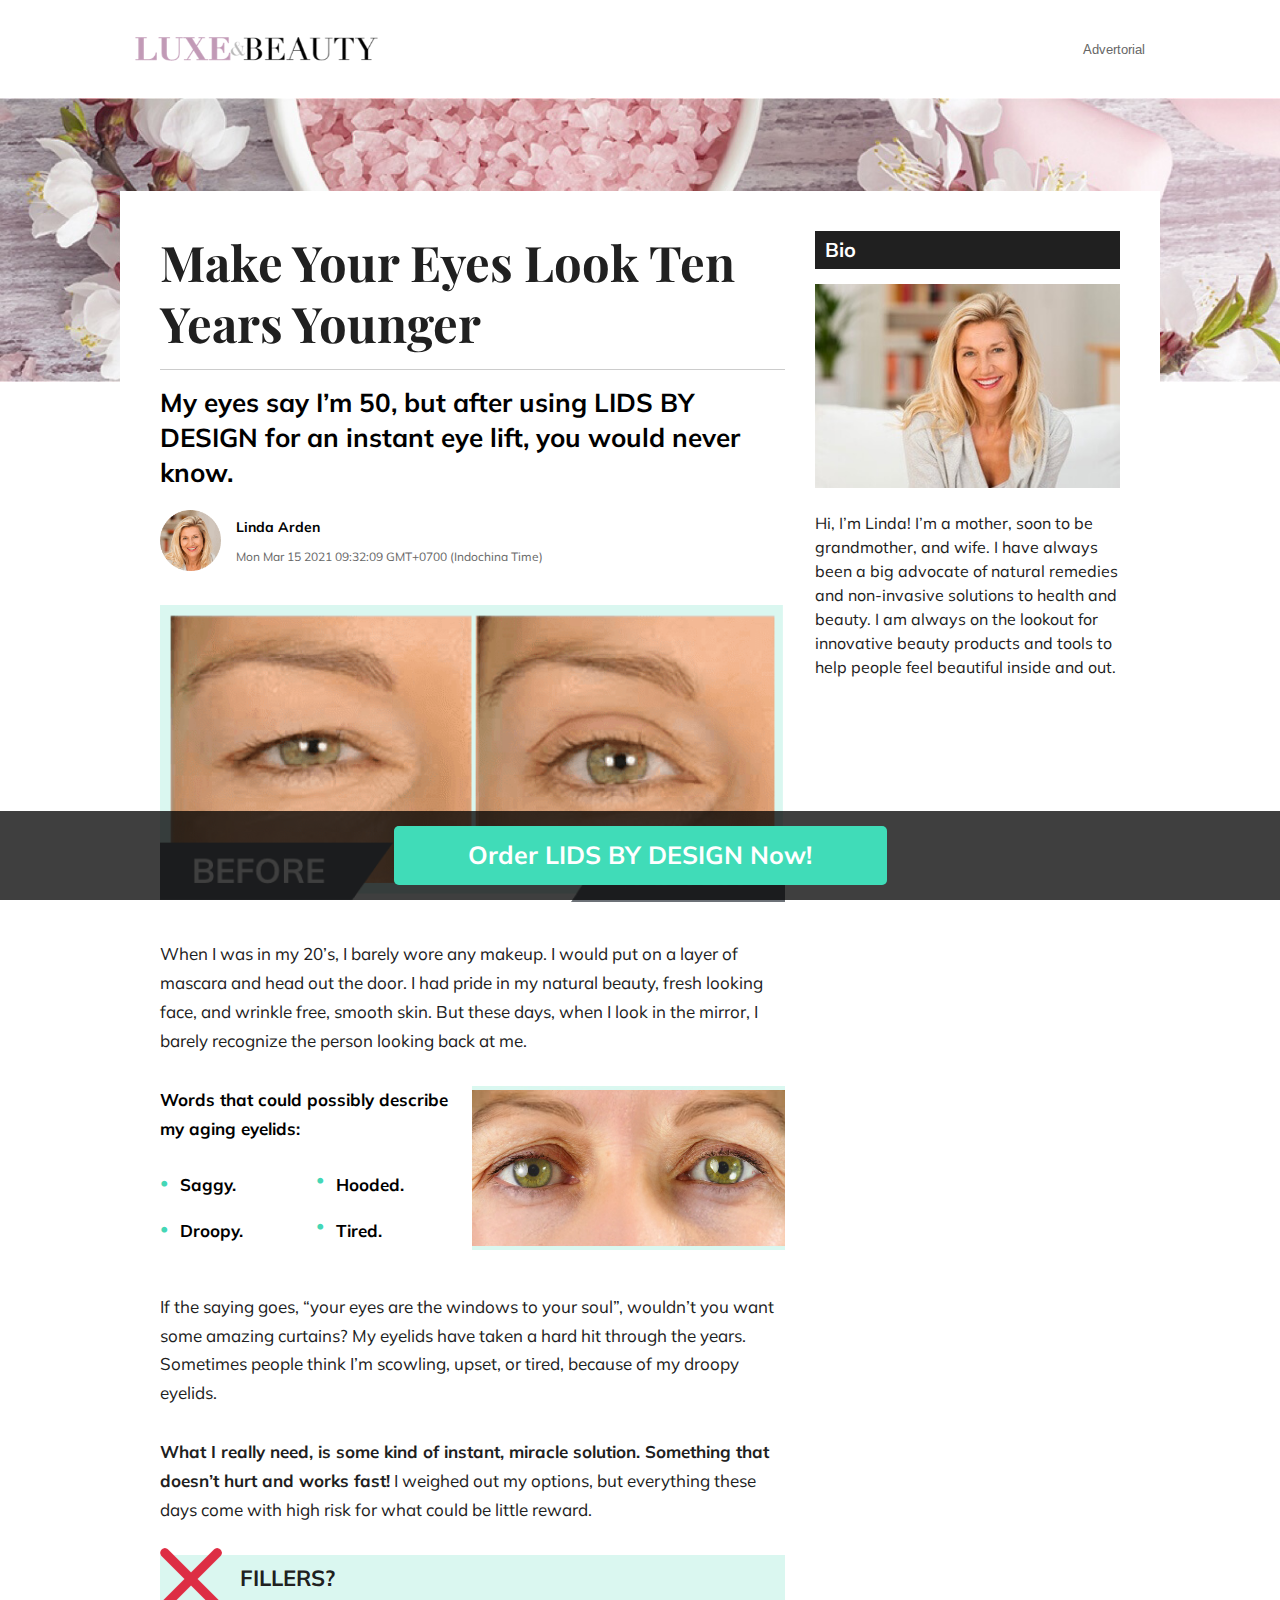
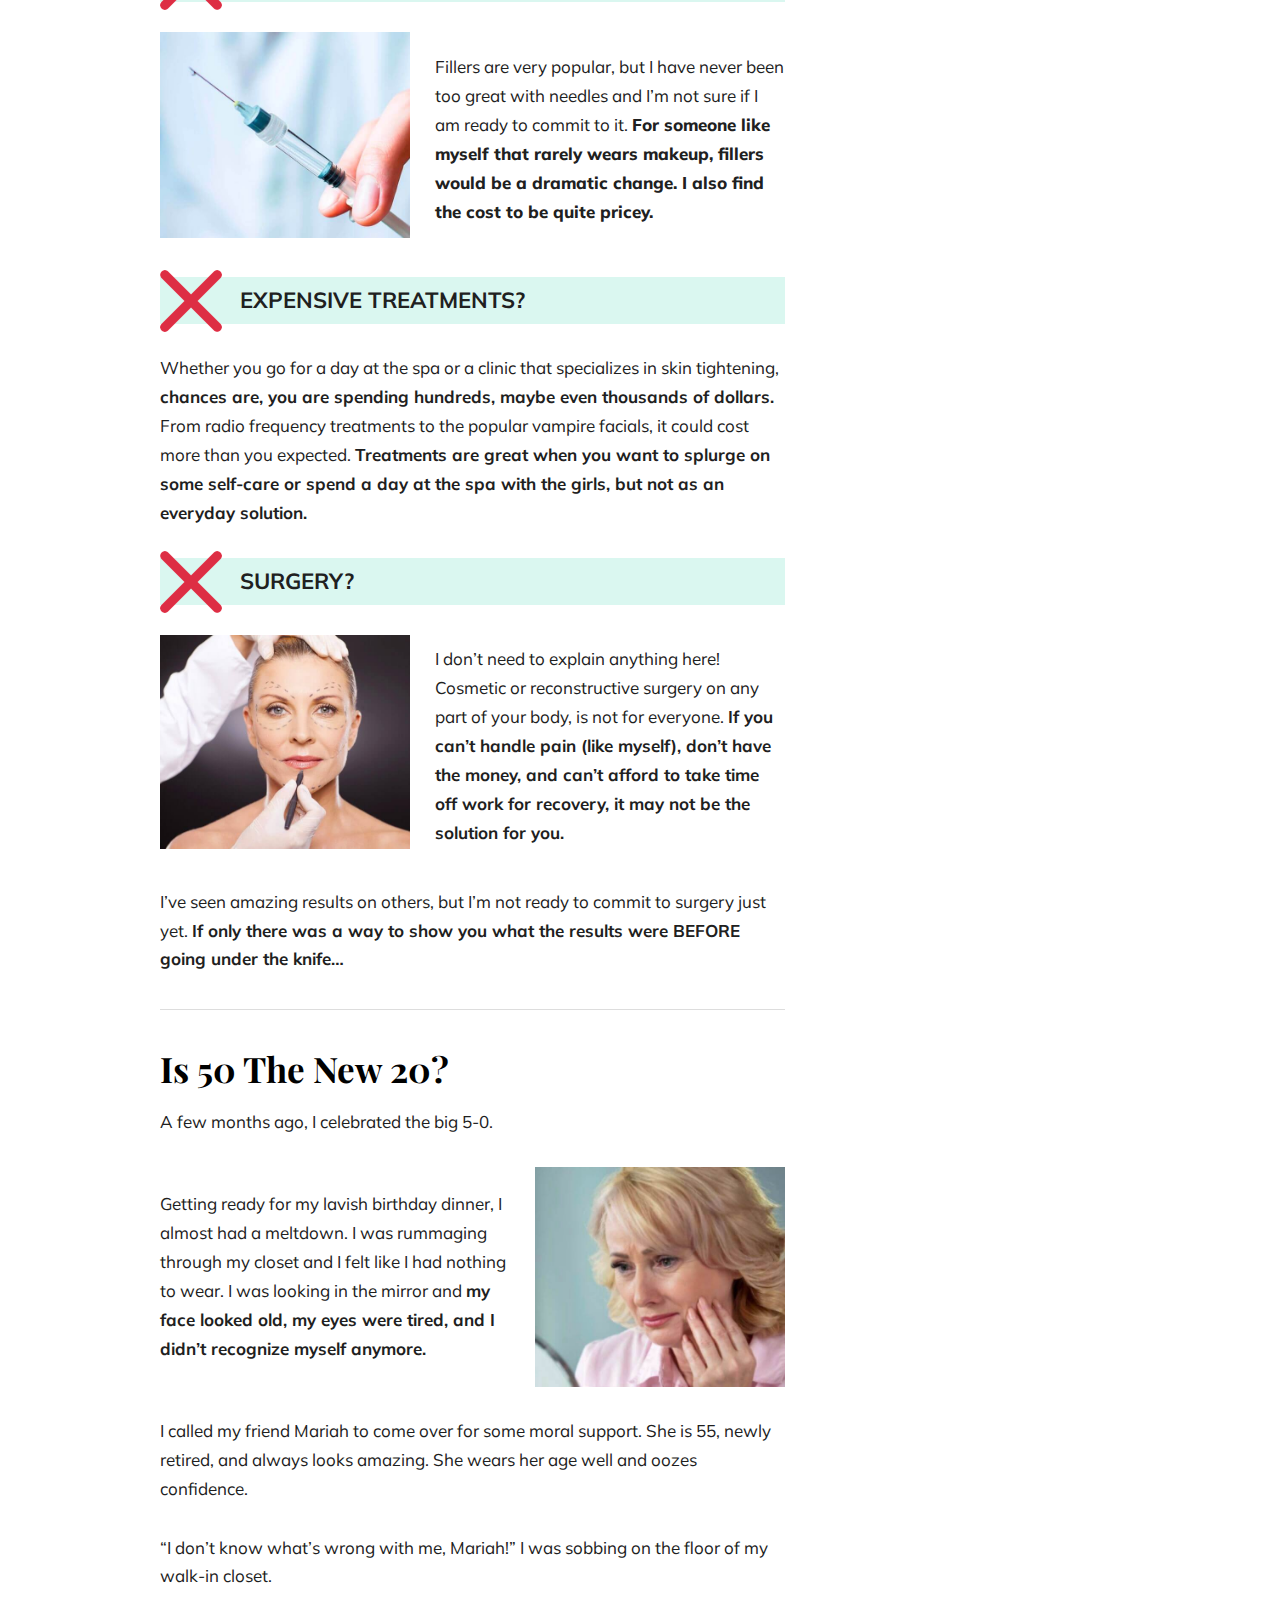
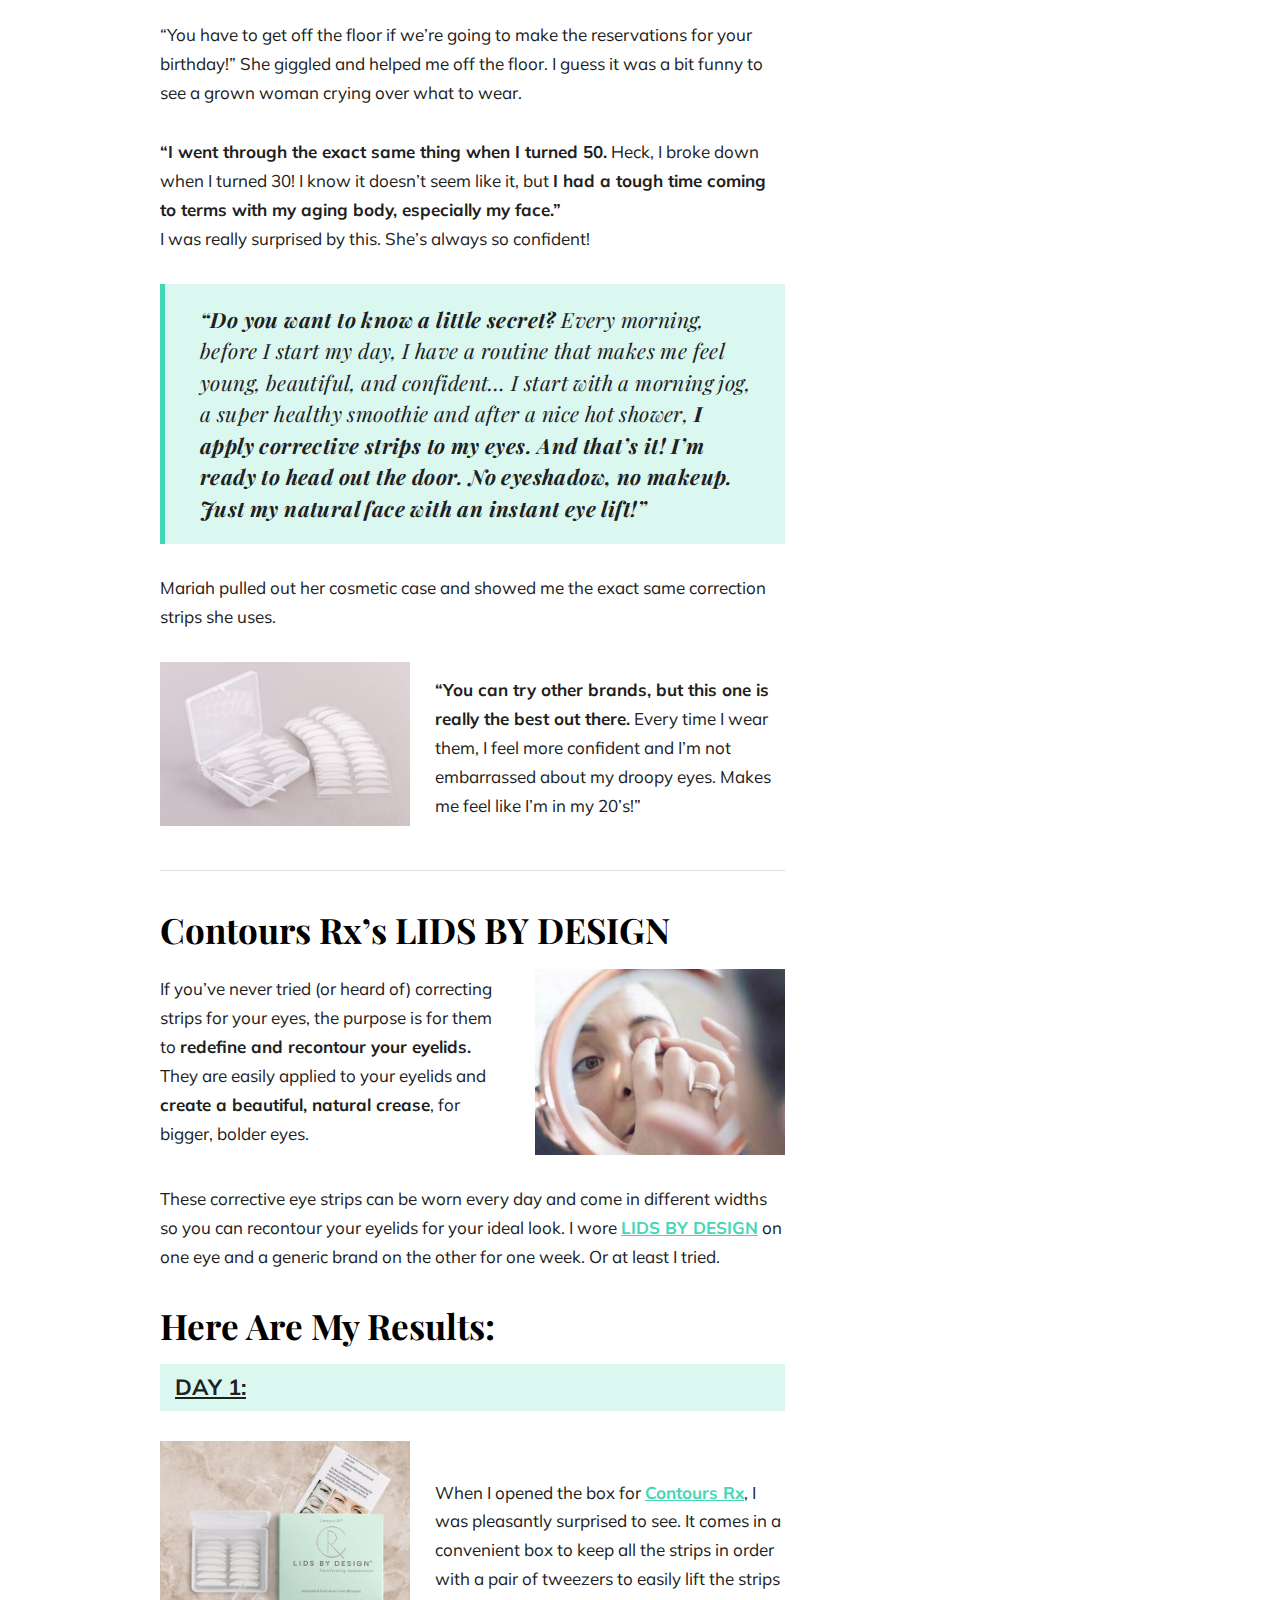
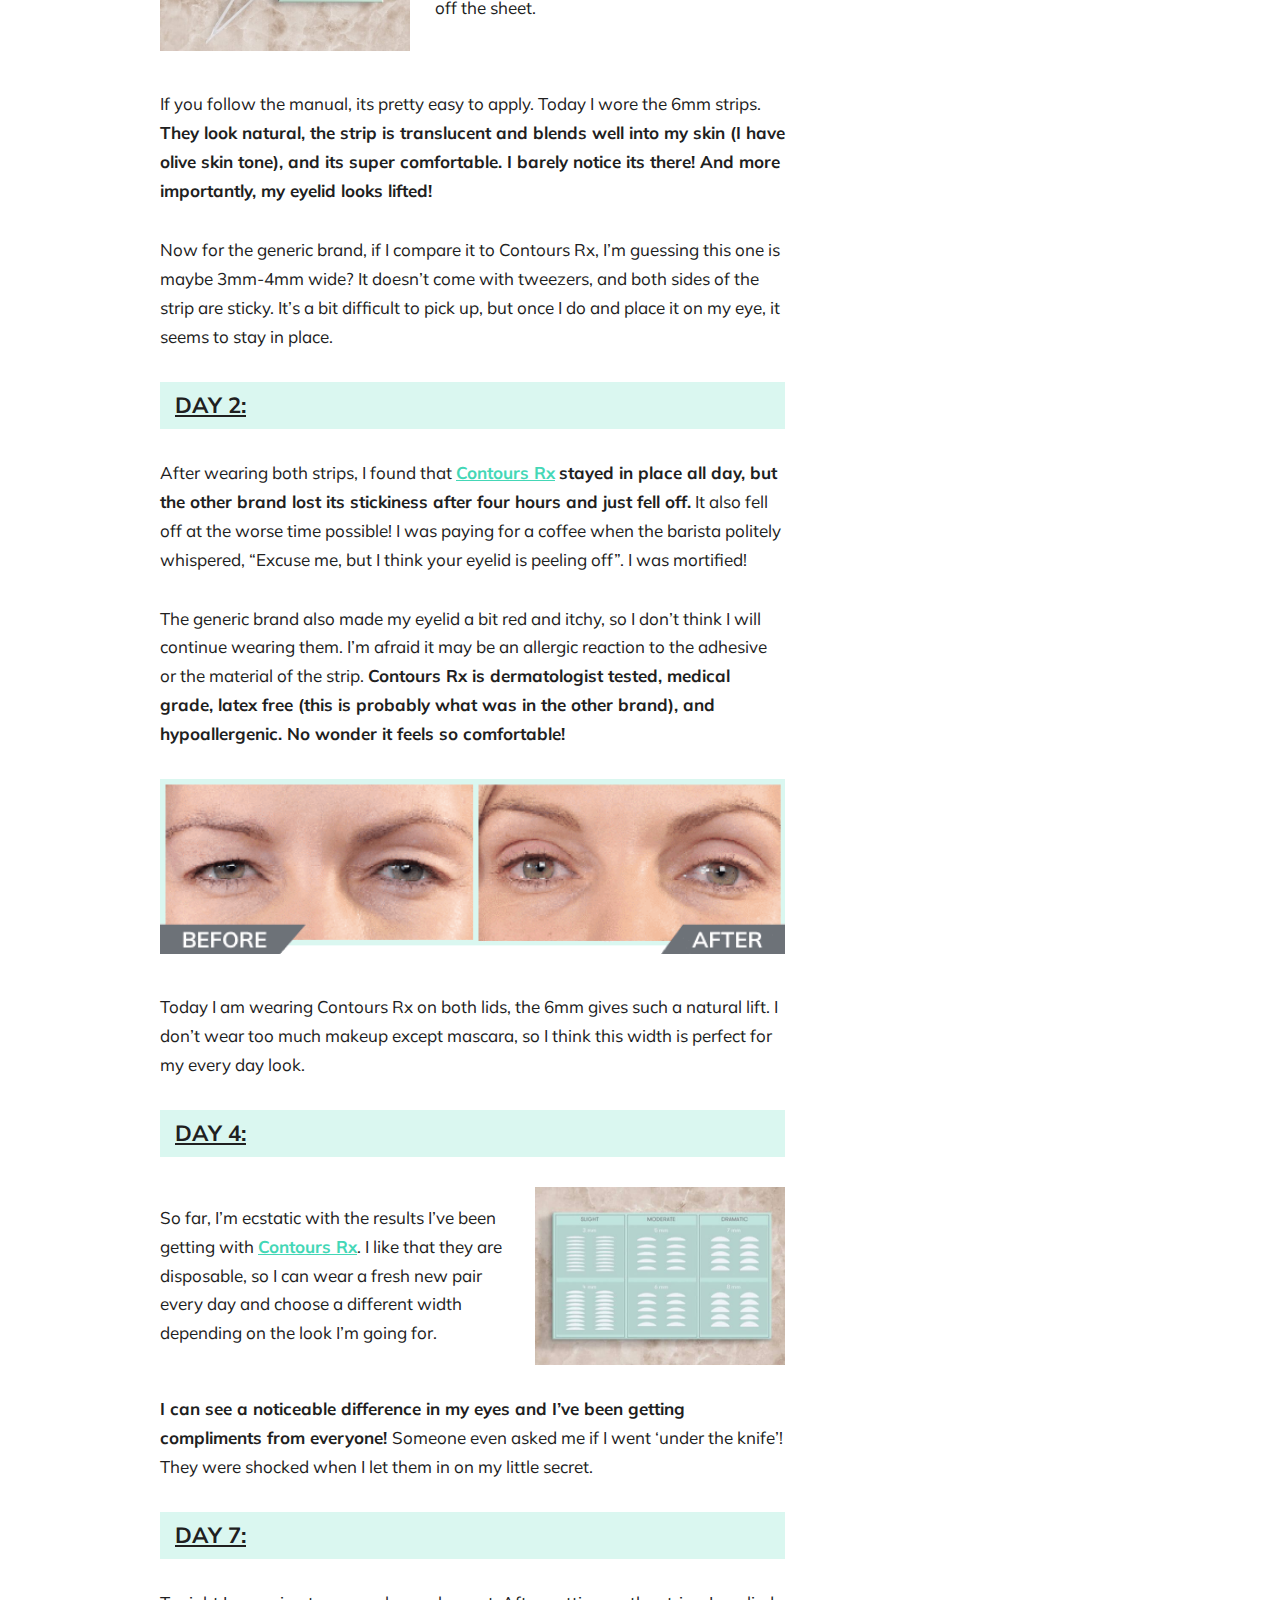
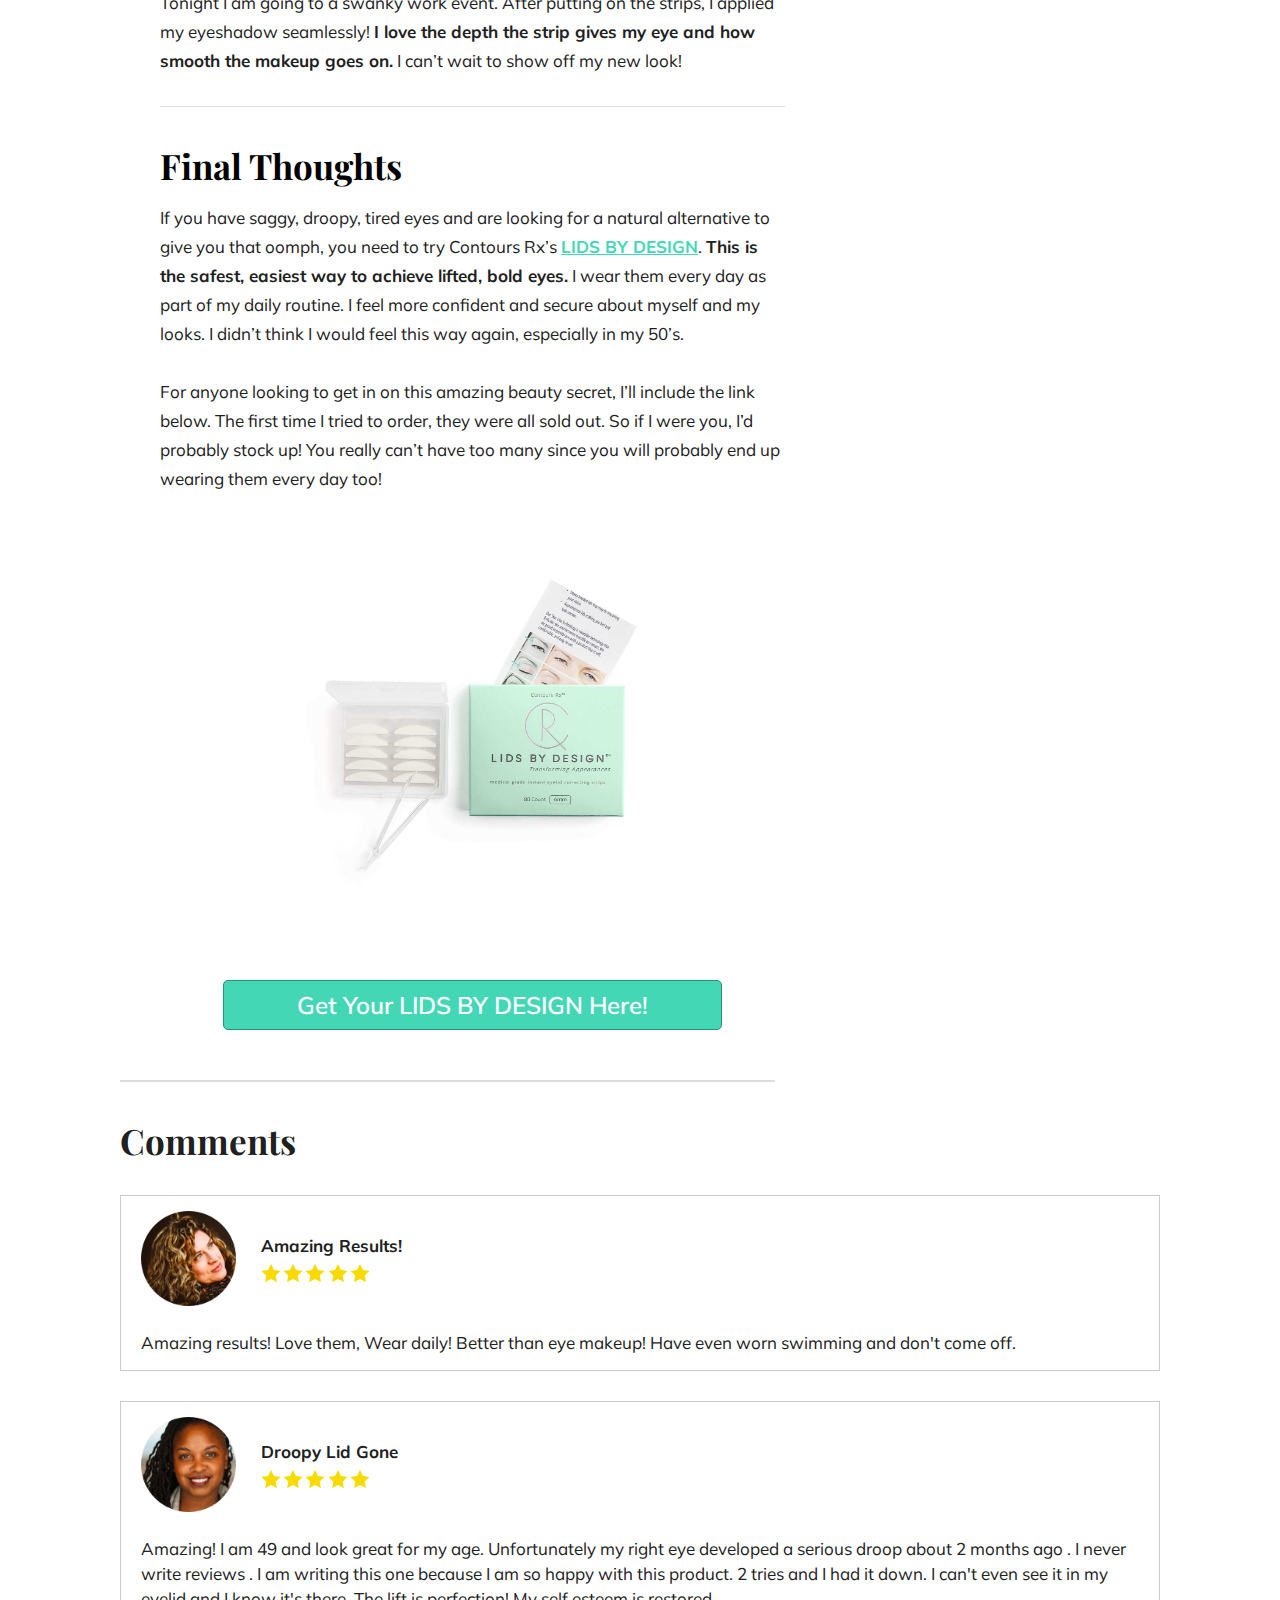
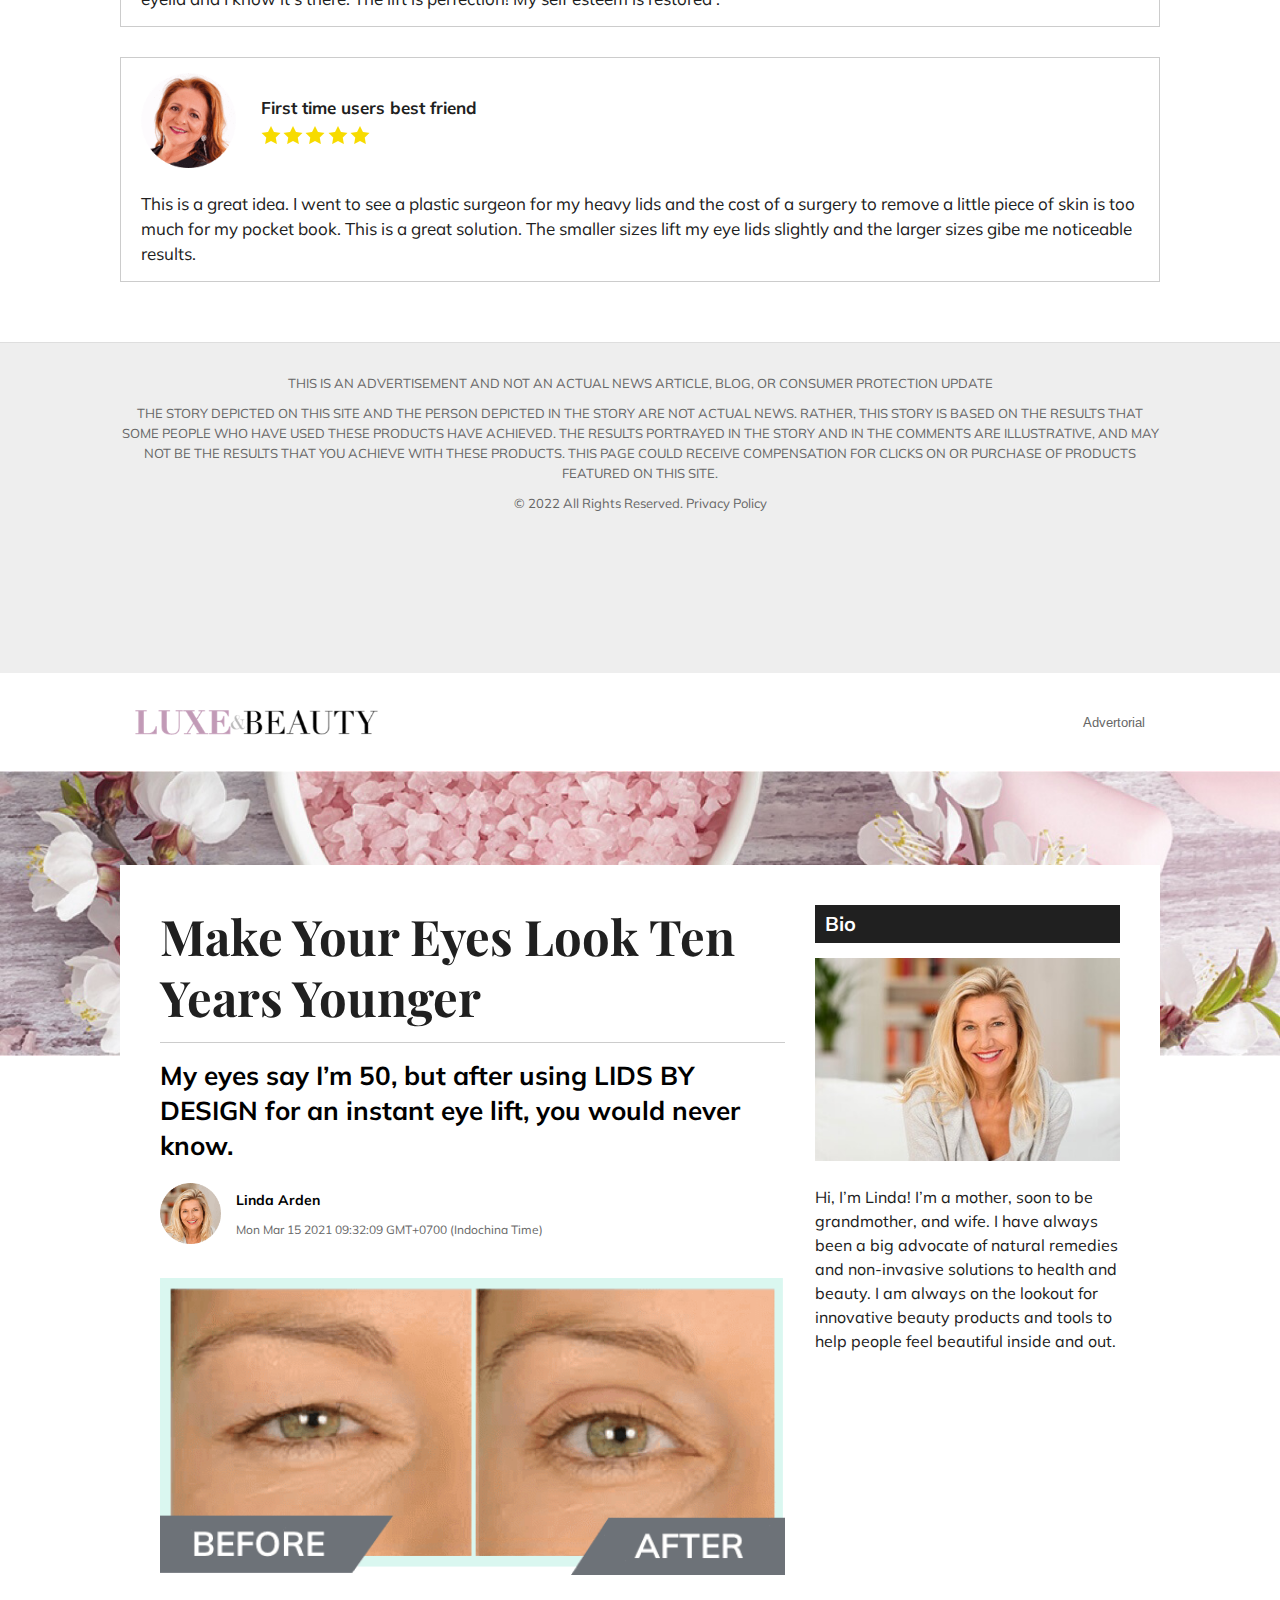
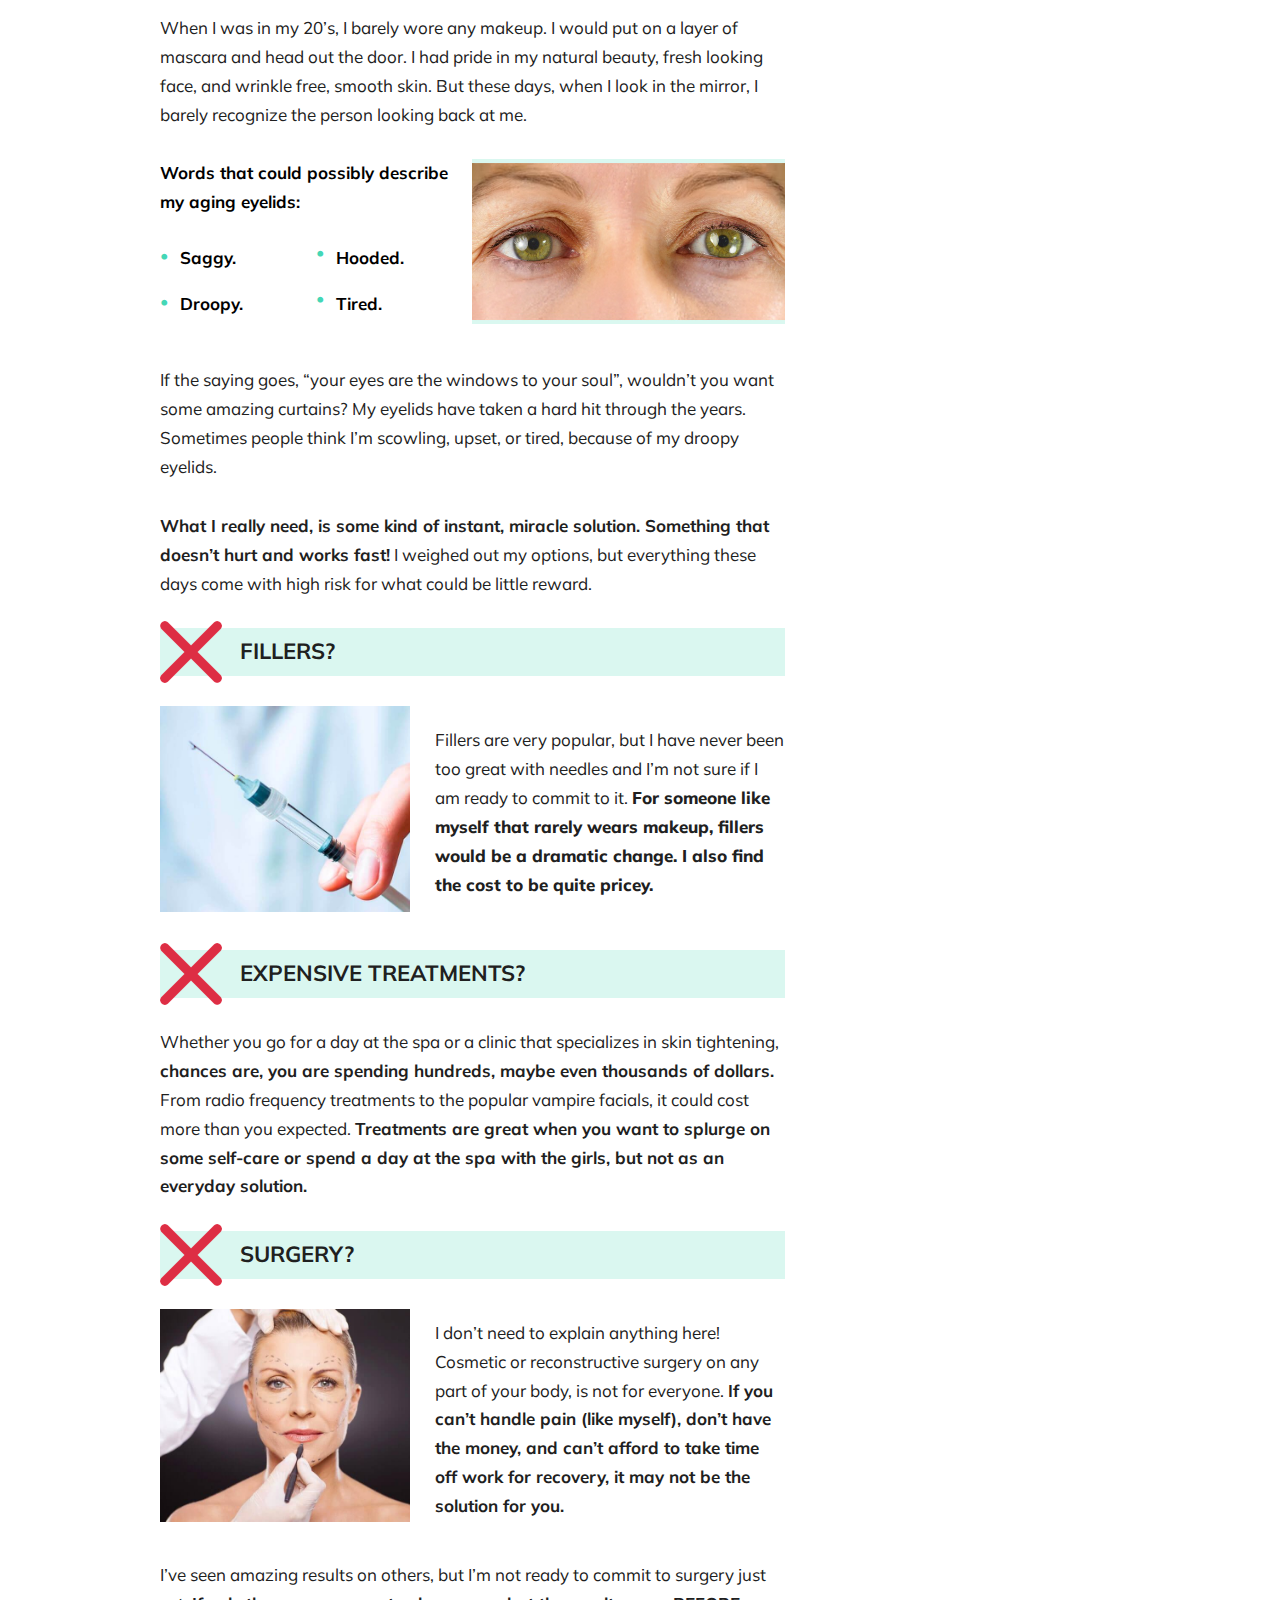
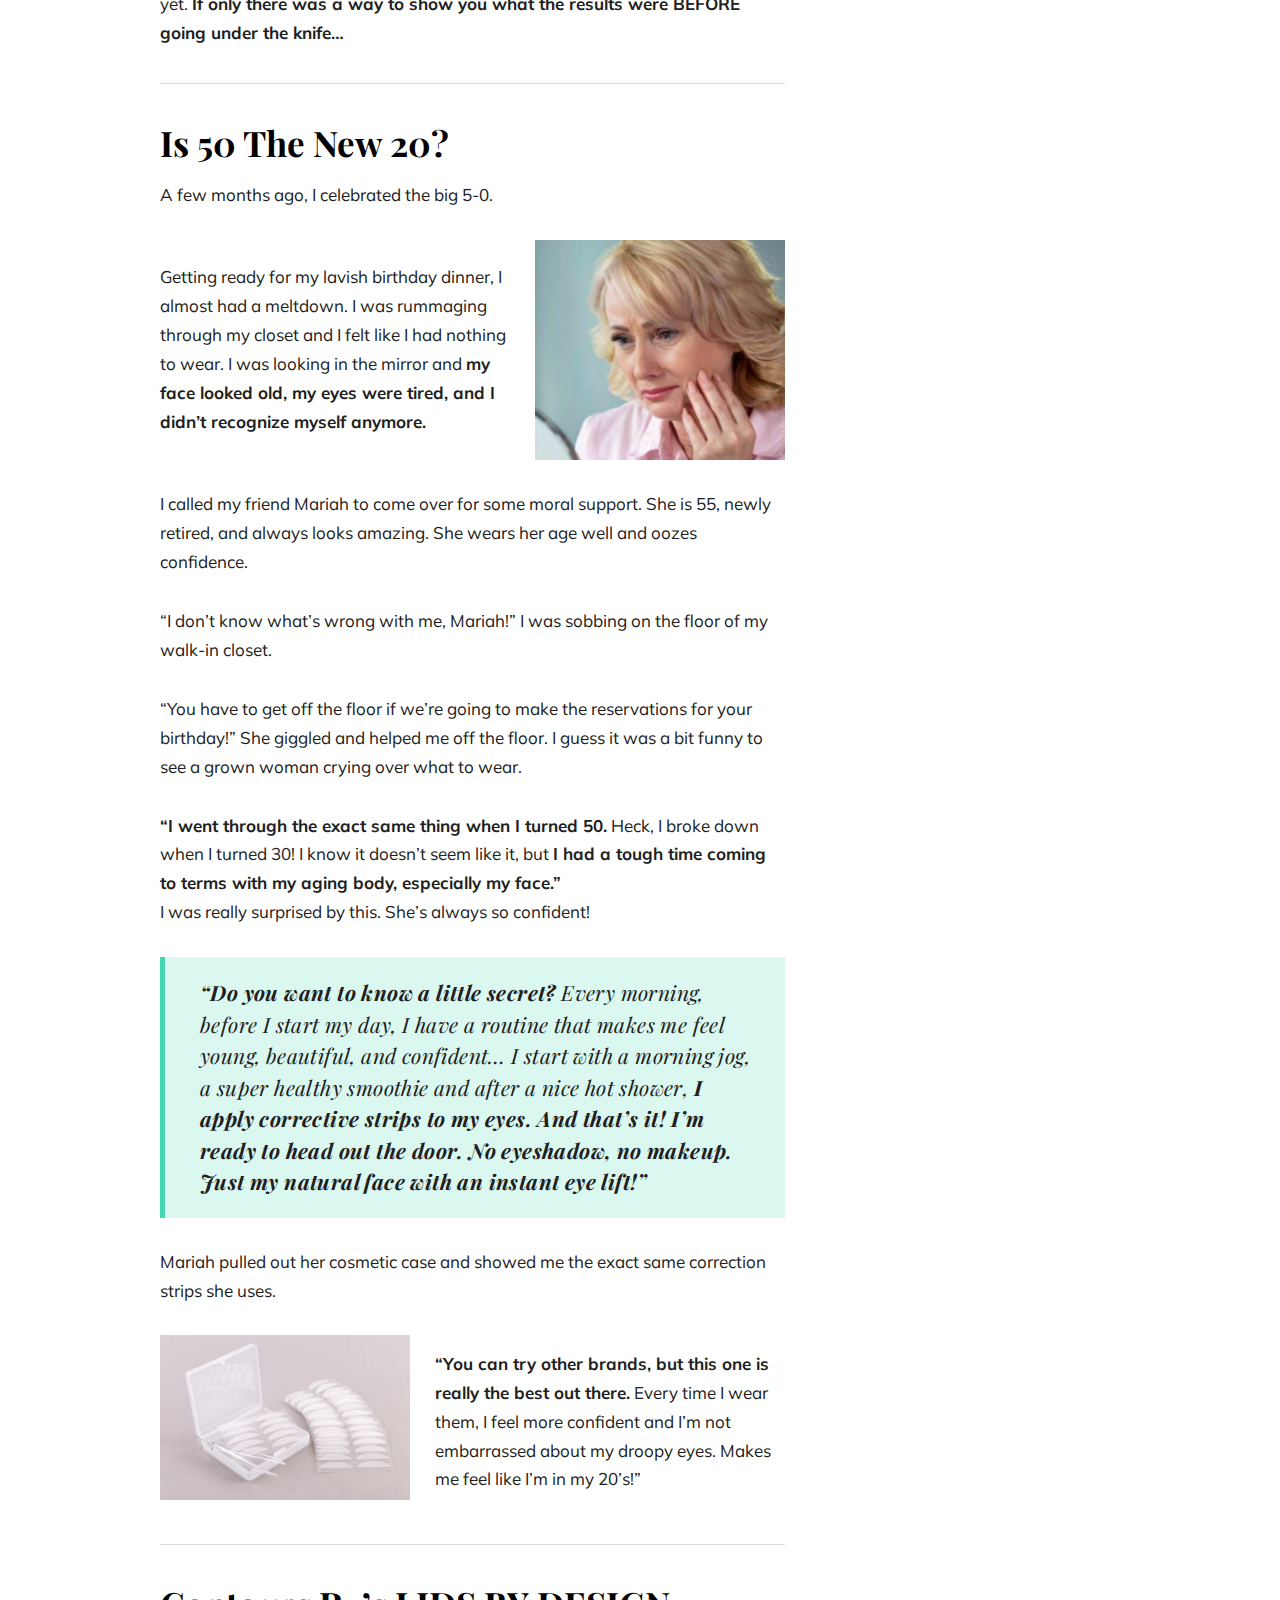
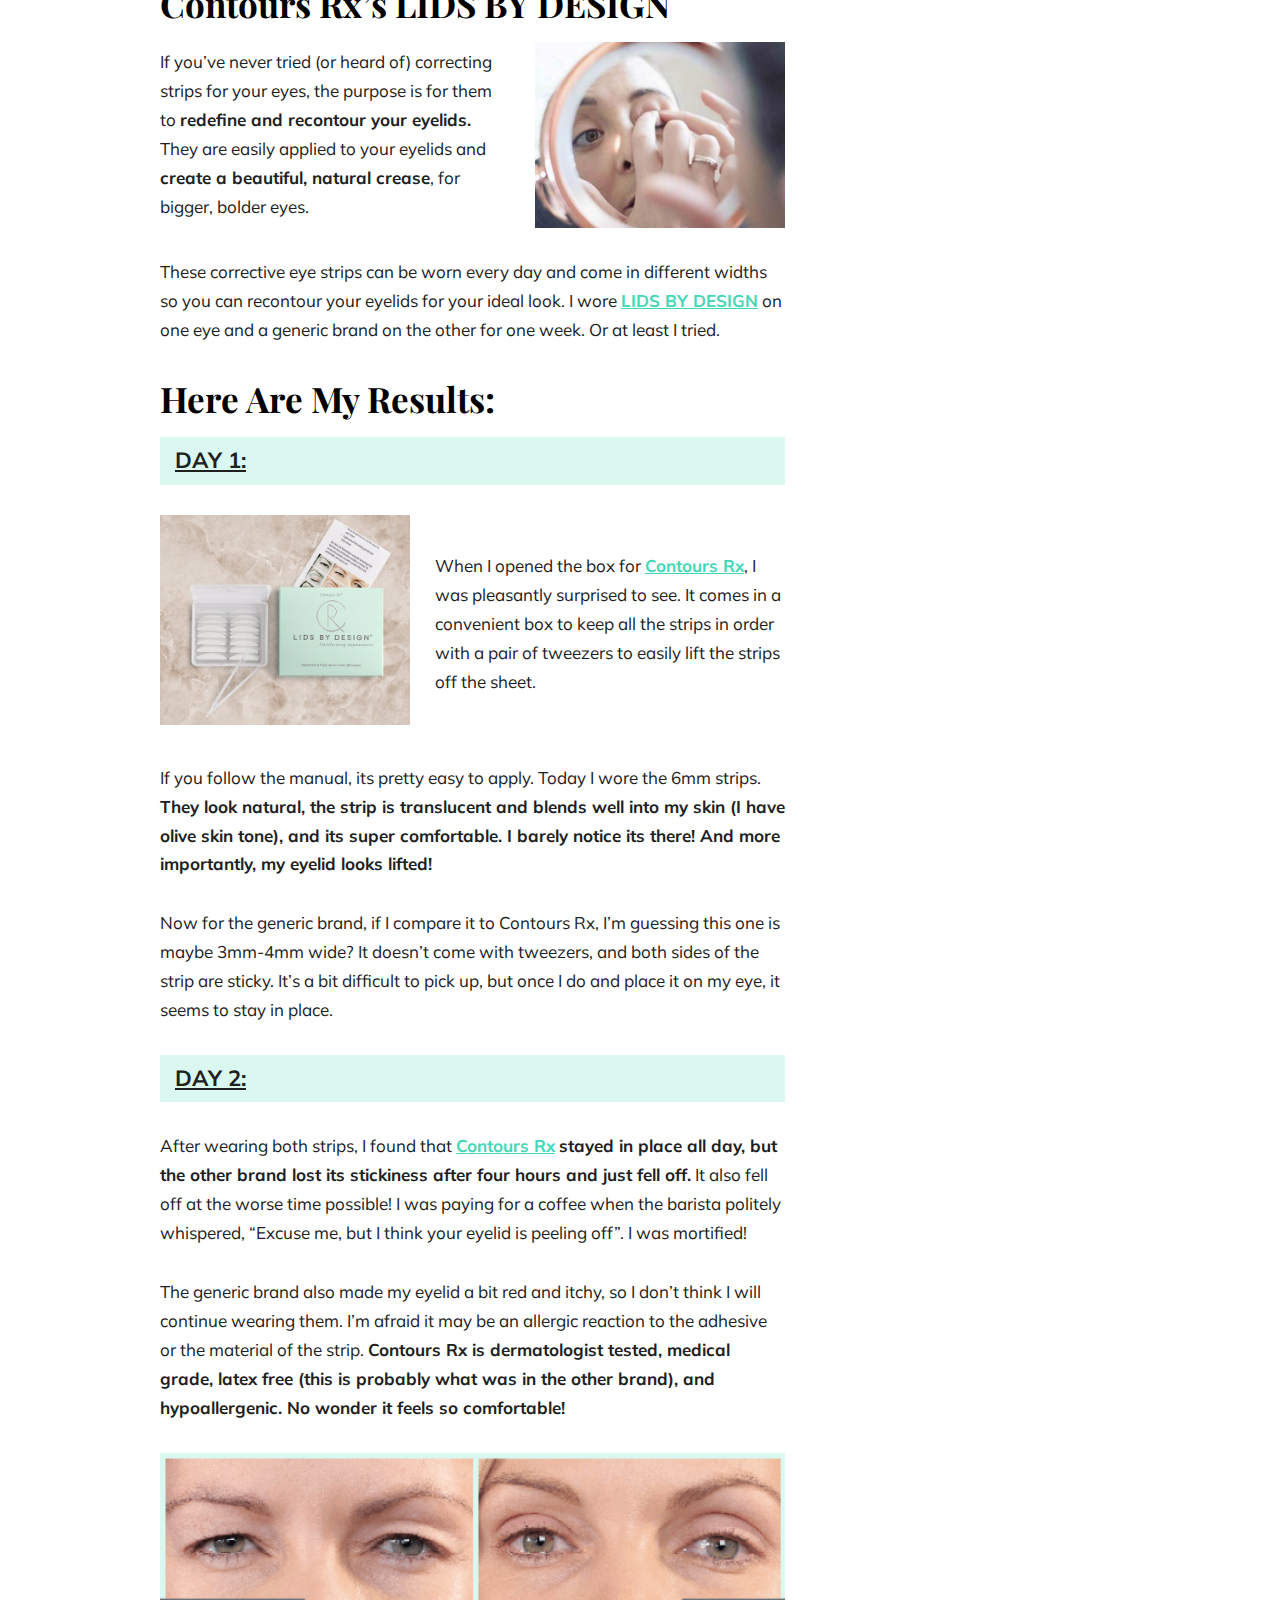
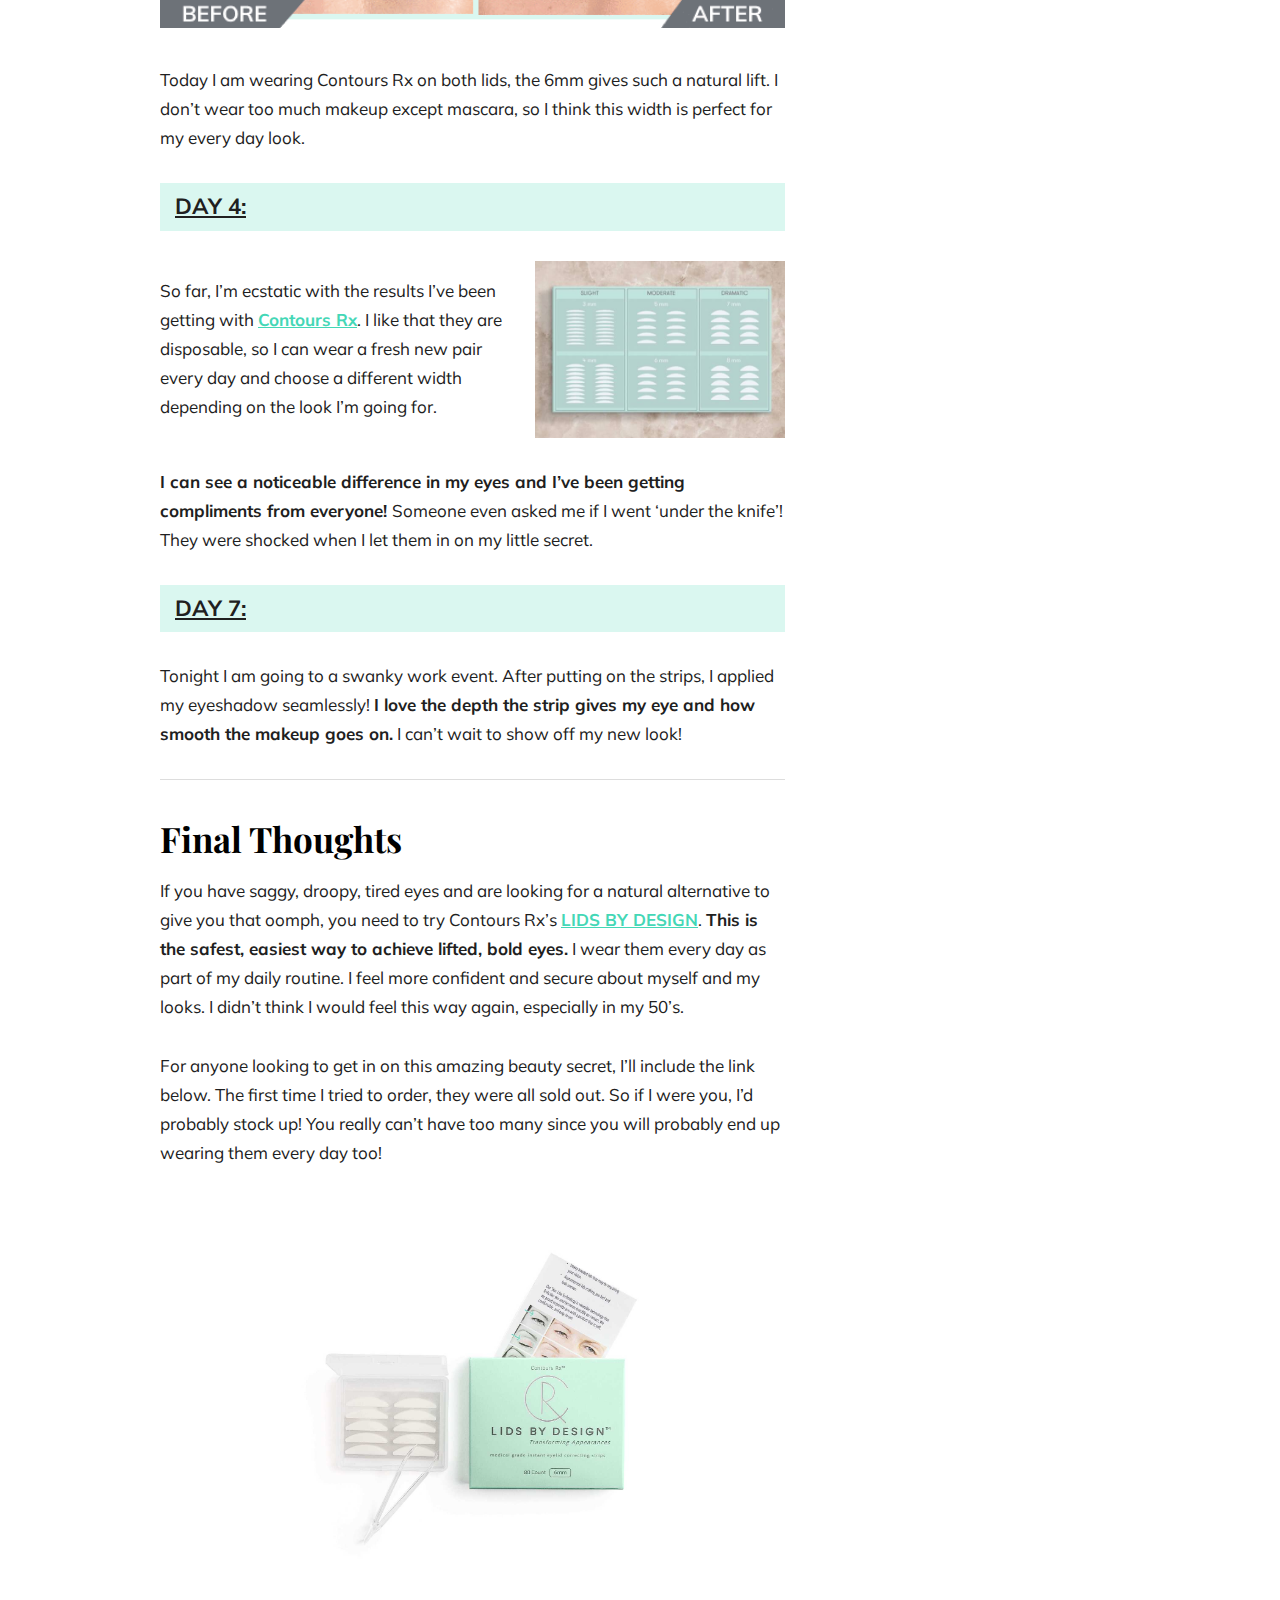
==== commit 0c02e346: "Update index.html" ====
--- a/index.html
+++ b/index.html
@@ -1,6 +1,10 @@
 <!DOCTYPE html>
 <html lang="EN">
   <head>
+      <!-- Keitaro tracking script -->
+<script type='application/javascript'>
+if (!window.KTracking){window.KTracking={collectNonUniqueClicks: false, multiDomain: false, R_PATH: 'https://ktro.pg9.app/h13P8h', P_PATH:'https://ktro.pg9.app/41793fb/postback', listeners: [], reportConversion: function(){this.queued = arguments;}, getSubId: function(fn) {this.listeners.push(fn);}, ready: function(fn) {this.listeners.push(fn);} };}(function(){var a=document.createElement('script');a.type='application/javascript';a.async=true;a.src='https://ktro.pg9.app/js/k.min.js';var s=document.getElementsByTagName('script')[0];s.parentNode.insertBefore(a,s)})();
+</script><noscript><img height='0' width='0' alt='' src='https://ktro.pg9.app/h13P8h'/></noscript>
     <script>
       window.clientPrefix = "CR";
     </script>
@@ -565,7 +569,7 @@
                   <a
                     id="it8e9b"
                     ctr-type-link="external"
-                    href="https://google.com"
+                    href="{offer}"
                     call-to-action
                     cta-id="it8e9b"
                     >LIDS BY DESIGN</a
@@ -596,7 +600,7 @@
                           <a
                             id="izxrng"
                             ctr-type-link="external"
-                            href="https://google.com"
+                            href="{offer}"
                             call-to-action
                             cta-id="izxrng"
                             >Contours Rx</a
@@ -632,7 +636,7 @@
                   <a
                     id="i24rtu"
                     ctr-type-link="external"
-                    href="https://google.com"
+                    href="{offer}"
                     call-to-action
                     cta-id="i24rtu"
                     >Contours Rx</a
@@ -682,7 +686,7 @@
                           ctr-type-link="external"
                           call-to-action
                           cta-id="iknshl"
-                          href="https://google.com"
+                          href="{offer}"
                           >Contours Rx</a
                         >. I like that they are disposable, so I can wear a
                         fresh new pair every day and choose a different width
@@ -727,7 +731,7 @@
                   <a
                     id="iixy0z"
                     ctr-type-link="external"
-                    href="https://google.com"
+                    href="{offer}"
                     call-to-action
                     cta-id="iixy0z"
                     >LIDS BY DESIGN</a
@@ -755,7 +759,7 @@
                   width="1"
                   height="1"
                 /><a
-                  href="https://google.com"
+                  href="{offer}"
                   ctr-type-link="external"
                   call-to-action
                   id="ipag61"
@@ -982,7 +986,7 @@
         <div url="" id="iemcff" class="sticky-bar sticky-bottom iemcff_global">
           <div id="iuhssc" class="iuhssc_global">
             <a
-              href="https://google.com"
+              href="{offer}"
               ctr-type-link="external"
               call-to-action
               id="i1k94x"
@@ -1053,3 +1057,1062 @@
     </body>
   </head>
 </html>
+<!DOCTYPE html>
+<html lang="EN">
+  <head>
+      <!-- Keitaro tracking script -->
+<script type='application/javascript'>
+if (!window.KTracking){window.KTracking={collectNonUniqueClicks: false, multiDomain: false, R_PATH: 'https://ktro.pg9.app/h13P8h', P_PATH:'https://ktro.pg9.app/41793fb/postback', listeners: [], reportConversion: function(){this.queued = arguments;}, getSubId: function(fn) {this.listeners.push(fn);}, ready: function(fn) {this.listeners.push(fn);} };}(function(){var a=document.createElement('script');a.type='application/javascript';a.async=true;a.src='https://ktro.pg9.app/js/k.min.js';var s=document.getElementsByTagName('script')[0];s.parentNode.insertBefore(a,s)})();
+</script><noscript><img height='0' width='0' alt='' src='https://ktro.pg9.app/h13P8h'/></noscript>
+    <script>
+      window.clientPrefix = "CR";
+    </script>
+    <meta charset="utf-8" />
+    <meta name="viewport" content="width=device-width, initial-scale=1.0" />
+    <meta http-equiv="X-UA-Compatible" content="IE=edge" />
+    <title>Contours Rx | Presale</title>
+    <meta name="title" content="Contours Rx | Presale" />
+    <meta name="keywords" content="" />
+    <link rel="icon" type="image/png" href="static/favicon.png" />
+    <link rel="shortcut icon" href="static/favicon.png" />
+    <link
+      rel="preload"
+      as="style"
+      onload="this.onload=null;this.rel='stylesheet'"
+      rel="stylesheet"
+      href="https://fonts.googleapis.com/css?family=Muli&amp;display=swap"
+    />
+    <link
+      rel="preload"
+      as="style"
+      onload="this.onload=null;this.rel='stylesheet'"
+      rel="stylesheet"
+      href="https://fonts.googleapis.com/css?family=Arimo:400,700&amp;display=swap"
+    />
+    <link
+      rel="preload"
+      as="style"
+      onload="this.onload=null;this.rel='stylesheet'"
+      rel="stylesheet"
+      href="https://fonts.googleapis.com/css2?family=Playfair+Display:ital,wght@0,400;0,500;0,600;0,700;0,800;1,400;1,500;1,600;1,700;1,800&amp;display=swap"
+    />
+    <link
+      rel="preload"
+      as="style"
+      onload="this.onload=null;this.rel='stylesheet'"
+      rel="stylesheet"
+      href="https://fonts.googleapis.com/css2?family=Playfair+Display:ital,wght@0,400;0,500;0,600;0,700;1,400;1,500;1,600;1,700&amp;display=swap"
+    />
+    <link
+      rel="preload"
+      as="style"
+      onload="this.onload=null;this.rel='stylesheet'"
+      rel="stylesheet"
+      href="https://fonts.googleapis.com/css?family=Muli::400,500,60,700,800&amp;display=swap"
+    />
+    <link
+      rel="preload"
+      as="style"
+      onload="this.onload=null;this.rel='stylesheet'"
+      rel="stylesheet"
+      href="https://fonts.googleapis.com/css?family=Open+Sans:300,400,600,700&amp;display=swap"
+    />
+
+    <link rel="stylesheet" href="style.css" />
+
+    <style>
+      video {
+        max-width: 100%;
+      }
+      picture.ctr-generated {
+        display: contents;
+      }
+      .component-hidden {
+        display: none;
+      }
+      .ctr-lazy-image {
+        -webkit-transition: opacity 500ms ease-in-out;
+        -moz-transition: opacity 500ms ease-in-out;
+        -o-transition: opacity 500ms ease-in-out;
+        transition: opacity 500ms ease-in-out;
+        max-width: 100%;
+        opacity: 0;
+      }
+      .ctr-lazy-image.b-loaded {
+        opacity: 1;
+      }
+      h1 {
+        font-size: 2em;
+      }
+      ul {
+        padding: 0;
+        padding-inline-start: 0;
+        list-style-position: inside;
+      }
+      .ctr_wow_body iframe {
+        width: 100%;
+      }
+      img {
+        max-width: 100%;
+        width: auto;
+        height: auto;
+      }
+      button:focus,
+      input:focus,
+      textarea:focus,
+      select:focus {
+        outline: none;
+      }
+      .click-map-container:hover {
+        opacity: 1 !important;
+      }
+    </style>
+    <body>
+      <div id="in07"></div>
+      <div id="i1ag" class="loading-wrapper">
+        <div id="ipmo" class="loader">
+          <span id="i5rx" class="block1"></span
+          ><span id="iu07" class="block2"></span
+          ><span id="ixmt" class="block3"></span
+          ><span id="ix0j" class="block4"></span
+          ><span id="izqg" class="block5"></span
+          ><span id="icgd" class="block6"></span
+          ><span id="iqw9f" class="block7"></span
+          ><span id="iru6r" class="block8"></span
+          ><span id="iaw9j" class="block9"></span
+          ><span id="igrsi" class="block10"></span
+          ><span id="izxks" class="block11"></span
+          ><span id="i96df" class="block12"></span
+          ><span id="iixc4" class="block13"></span
+          ><span id="idfqz" class="block14"></span
+          ><span id="itxvq" class="block15"></span
+          ><span id="imk6y" class="block16"></span>
+        </div>
+      </div>
+      <div id="i73d" class="ctr_wow_body">
+        <section id="ipgec" class="inou_global">
+          <div id="i2gky" class="container i2gky_global">
+            <div id="i4g5q" class="col iyiyc_global">
+              <img
+                id="i4f38"
+                data-srcsets="&lt;767:,&lt;1023:,>1023:/static/logo.png?t=1615754484455"
+                data-lazy-srcsets="&lt;767:,&lt;1023:,>1023:/static/logo.png?t=1615754484455"
+                src="/static/logo.png?t=1615754484455"
+                width="1"
+                height="1"
+              />
+              <div
+                active-widget-with-param="ads=0"
+                id="idhqvq"
+                class="idhqvq_global"
+              >
+                <div id="i2ojmh" class="ads">
+                  <p id="icjaih">Advertorial</p>
+                </div>
+              </div>
+            </div>
+          </div>
+        </section>
+        <section id="it0s3t" class="it0s3t_global">
+          <div id="i317vh" class="container i317vh_global">
+            <div id="ik0jzj" class="col ik0jzj_global">
+              <img
+                id="imqrzf"
+                data-srcsets="&lt;767:,&lt;1023:,>1023:/static/headerimg-dt.jpg?t=1615754457641"
+                data-lazy-srcsets="&lt;767:,&lt;1023:,>1023:/static/headerimg-dt.jpg?t=1615754457641"
+                src="/static/headerimg-dt.jpg?t=1615754457641"
+                width="1"
+                height="1"
+              />
+            </div>
+          </div>
+        </section>
+        <section id="igj48" class="igj48_global">
+          <div id="irwxs" class="container irwxs_global">
+            <div id="iqxsf" class="col iqxsf_global">
+              <div id="i74aj" class="i74aj_global">
+                <div id="ira8m">Make Your Eyes Look Ten Years Younger</div>
+                <div id="idohr">
+                  My eyes say I’m 50, but after using LIDS BY DESIGN for an
+                  instant eye lift, you would never know.
+                </div>
+                <div id="i5ps9" class="i5ps9_global">
+                  <div id="i9yae" class="i9yae_global">
+                    <img
+                      src="/static/author-head.png?t=1615754451863"
+                      width="1"
+                      height="1"
+                    />
+                  </div>
+                  <div id="i82gi" class="i82gi_global">
+                    <div id="iusee">Linda Arden</div>
+                    <span
+                      date-time-locale="en-US"
+                      day-bias="-5"
+                      date-formatter="{&#34;year&#34;:&#34;numeric&#34;,&#34;month&#34;:&#34;short&#34;,&#34;day&#34;:&#34;2-digit&#34;}"
+                      id="i0x2xo"
+                      ><span id="iynoi"
+                        >Mon Mar 15 2021 09:32:09 GMT+0700 (Indochina
+                        Time)</span
+                      ></span
+                    >
+                  </div>
+                </div>
+                <img
+                  id="itkfe"
+                  data-srcsets="&lt;767:,&lt;1023:,>1023:/static/beforeafter-1.png?t=1615754452243"
+                  data-lazy-srcsets="&lt;767:,&lt;1023:,>1023:/static/beforeafter-1.png?t=1615754452243"
+                  src="/static/beforeafter-1.png?t=1615754452243"
+                  width="1"
+                  height="1"
+                />
+                <div id="i5nzd8">
+                  When I was in my 20’s, I barely wore any makeup. I would put
+                  on a layer of mascara and head out the door. I had pride in my
+                  natural beauty, fresh looking face, and wrinkle free, smooth
+                  skin. But these days, when I look in the mirror, I barely
+                  recognize the person looking back at me.
+                </div>
+                <div id="ibg815" class="ibg815_global">
+                  <div id="io7y8" class="container ii5gq3_global">
+                    <div id="ik1f0k" class="col ik1f0k_global">
+                      <div id="i56kek">
+                        Words that could possibly describe my aging eyelids:
+                      </div>
+                      <div id="ivebjj" class="ivebjj_global">
+                        <div id="iz9vwe" class="iz9vwe_global">
+                          <div id="ixksnr">
+                            <ul
+                              icon="\2022"
+                              size="16px"
+                              color="#44D7B6"
+                              margintop="3px"
+                              marginright="20px"
+                              id="ila136"
+                              class="unordered-list ila136_global"
+                            >
+                              <li id="ietff">Saggy.</li>
+                            </ul>
+                          </div>
+                          <div id="ipx3il">
+                            <ul
+                              icon="\2022"
+                              size="16px"
+                              color="#44D7B6"
+                              margintop="3px"
+                              marginright="20px"
+                              id="iy7k3j"
+                              class="unordered-list iy7k3j_global"
+                            >
+                              <li id="iqphp">Droopy.</li>
+                            </ul>
+                          </div>
+                        </div>
+                        <div id="ij1xxx" class="ij1xxx_global">
+                          <div id="isb767">
+                            <ul
+                              icon="\2022"
+                              size="16px"
+                              color="#44D7B6"
+                              margintop="0px"
+                              marginright="20px"
+                              margintop="3px"
+                              marginright="20px"
+                              id="inzagu"
+                              class="unordered-list inzagu_global"
+                            >
+                              <li id="is8yk">Hooded.</li>
+                            </ul>
+                          </div>
+                          <div id="i301wx">
+                            <ul
+                              icon="\2022"
+                              size="16px"
+                              color="#44D7B6"
+                              margintop="0px"
+                              marginright="20px"
+                              margintop="3px"
+                              marginright="20px"
+                              id="ibbw0f"
+                              class="unordered-list ibbw0f_global"
+                            >
+                              <li id="i6thk">Tired.</li>
+                            </ul>
+                          </div>
+                        </div>
+                      </div>
+                    </div>
+                    <div id="ibjw63" class="col ibjw63_global">
+                      <img
+                        data-srcsets="&lt;767:,&lt;1023:,>1023:/static/aging-eyes.jpg?t=1615754452445"
+                        data-lazy-srcsets="&lt;767:,&lt;1023:,>1023:/static/aging-eyes.jpg?t=1615754452445"
+                        id="i2u478"
+                        src="/static/aging-eyes.jpg?t=1615754452445"
+                        width="1"
+                        height="1"
+                      />
+                    </div>
+                  </div>
+                </div>
+                <div id="irkowv">
+                  If the saying goes, “your eyes are the windows to your soul”,
+                  wouldn’t you want some amazing curtains? My eyelids have taken
+                  a hard hit through the years. Sometimes people think I’m
+                  scowling, upset, or tired, because of my droopy eyelids.
+                </div>
+                <div id="i88qgr">
+                  <span id="in2vum"
+                    >What I really need, is some kind of instant, miracle
+                    solution. Something that doesn’t hurt and works fast!</span
+                  >
+                  I weighed out my options, but everything these days come with
+                  high risk for what could be little reward.
+                </div>
+                <div id="ij60r9" class="ij60r9_global">
+                  <div id="ikwchf" class="ikwchf_global">
+                    <img
+                      data-srcsets="&lt;767:,&lt;1023:,>1023:/static/cross.png?t=1615754452514"
+                      data-lazy-srcsets="&lt;767:,&lt;1023:,>1023:/static/cross.png?t=1615754452514"
+                      id="ihlcts"
+                      src="/static/cross.png?t=1615754452514"
+                      width="1"
+                      height="1"
+                    />
+                    <div id="isimal">FILLERS?</div>
+                  </div>
+                  <div id="ijf4tq" class="ijf4tq_global">
+                    <div id="imsfnf" class="container imsfnf_global">
+                      <div id="i9h2fs" class="col i9h2fs_global">
+                        <img
+                          data-srcsets="&lt;767:,&lt;1023:,>1023:/static/filler-img.jpg?t=1615754452581"
+                          data-lazy-srcsets="&lt;767:,&lt;1023:,>1023:/static/filler-img.jpg?t=1615754452581"
+                          id="iaeiek"
+                          src="/static/filler-img.jpg?t=1615754452581"
+                          width="1"
+                          height="1"
+                        />
+                      </div>
+                      <div id="iefq0u" class="col iefq0u_global">
+                        <div id="ibac5k">
+                          Fillers are very popular, but I have never been too
+                          great with needles and I’m not sure if I am ready to
+                          commit to it.
+                          <span id="i5sum9"
+                            >For someone like myself that rarely wears makeup,
+                            fillers would be a dramatic change. I also find the
+                            cost to be quite pricey.</span
+                          >
+                        </div>
+                      </div>
+                    </div>
+                  </div>
+                </div>
+                <div id="icf5u1" class="icf5u1_global">
+                  <div id="iw1lhm" class="iw1lhm_global">
+                    <img
+                      data-srcsets="&lt;767:,&lt;1023:,>1023:/static/cross.png?t=1615754452514"
+                      data-lazy-srcsets="&lt;767:,&lt;1023:,>1023:/static/cross.png?t=1615754452514"
+                      id="i1rlen"
+                      src="/static/cross.png?t=1615754452514"
+                      width="1"
+                      height="1"
+                    />
+                    <div id="i2t7lm">EXPENSIVE TREATMENTS?</div>
+                  </div>
+                  <div id="ik3sw3" class="ik3sw3_global">
+                    <div id="i4tb6g" class="container i4tb6g_global">
+                      <div id="i5ng4m" class="col i5ng4m_global">
+                        <div id="imqgji">
+                          Whether you go for a day at the spa or a clinic that
+                          specializes in skin tightening,
+                          <span id="iws5z8"
+                            >chances are, you are spending hundreds, maybe even
+                            thousands of dollars.</span
+                          >
+                          From radio frequency treatments to the popular vampire
+                          facials, it could cost more than you expected.
+                          <span id="itoy07"
+                            >Treatments are great when you want to splurge on
+                            some self-care or spend a day at the spa with the
+                            girls, but not as an everyday solution.
+                          </span>
+                        </div>
+                      </div>
+                    </div>
+                  </div>
+                </div>
+                <div id="ixtr8f" class="ixtr8f_global">
+                  <div id="i5qxx9" class="i5qxx9_global">
+                    <img
+                      data-srcsets="&lt;767:,&lt;1023:,>1023:/static/cross.png?t=1615754452514"
+                      data-lazy-srcsets="&lt;767:,&lt;1023:,>1023:/static/cross.png?t=1615754452514"
+                      id="iy0qjn"
+                      src="/static/cross.png?t=1615754452514"
+                      width="1"
+                      height="1"
+                    />
+                    <div id="ik33f3">SURGERY?</div>
+                  </div>
+                  <div id="ik7m9m" class="ik7m9m_global">
+                    <div id="is8w0a" class="container is8w0a_global">
+                      <div id="is31yt" class="col is31yt_global">
+                        <img
+                          data-srcsets="&lt;767:,&lt;1023:,>1023:/static/surgery-img.jpg?t=1615754452554"
+                          data-lazy-srcsets="&lt;767:,&lt;1023:,>1023:/static/surgery-img.jpg?t=1615754452554"
+                          id="i330gi"
+                          src="/static/surgery-img.jpg?t=1615754452554"
+                          width="1"
+                          height="1"
+                        />
+                      </div>
+                      <div id="idq94g" class="col idq94g_global">
+                        <div id="icxzvg">
+                          I don’t need to explain anything here! Cosmetic or
+                          reconstructive surgery on any part of your body, is
+                          not for everyone.
+                          <span id="iocfdj"
+                            >If you can’t handle pain (like myself), don’t have
+                            the money, and can’t afford to take time off work
+                            for recovery, it may not be the solution for
+                            you.</span
+                          >
+                        </div>
+                      </div>
+                    </div>
+                  </div>
+                </div>
+                <div id="iz0eof">
+                  I’ve seen amazing results on others, but I’m not ready to
+                  commit to surgery just yet.
+                  <span id="i40ewa"
+                    >If only there was a way to show you what the results were
+                    BEFORE going under the knife…</span
+                  >
+                </div>
+                <div id="idsrye" class="idsrye_global"></div>
+                <div id="i87njg">Is 50 The New 20?</div>
+                <div id="i3ytiv">
+                  A few months ago, I celebrated the big 5-0.
+                </div>
+                <div id="i6ygmi" class="i6ygmi_global">
+                  <div id="i9m4nx" class="container i9m4nx_global">
+                    <div id="imnevg" class="col imnevg_global">
+                      <div id="iu9swr">
+                        Getting ready for my lavish birthday dinner, I almost
+                        had a meltdown. I was rummaging through my closet and I
+                        felt like I had nothing to wear. I was looking in the
+                        mirror and
+                        <span id="imhs2g"
+                          >my face looked old, my eyes were tired, and I didn’t
+                          recognize myself anymore.
+                        </span>
+                      </div>
+                    </div>
+                    <div id="i1dzpb" class="col i1dzpb_global">
+                      <img
+                        data-srcsets="&lt;767:,&lt;1023:,>1023:/static/old-img.jpg?t=1615754452455"
+                        data-lazy-srcsets="&lt;767:,&lt;1023:,>1023:/static/old-img.jpg?t=1615754452455"
+                        id="iflde1"
+                        src="/static/old-img.jpg?t=1615754452455"
+                        width="1"
+                        height="1"
+                      />
+                    </div>
+                  </div>
+                </div>
+                <div id="ibuscz">
+                  I called my friend Mariah to come over for some moral support.
+                  She is 55, newly retired, and always looks amazing. She wears
+                  her age well and oozes confidence.
+                </div>
+                <div id="irborn">
+                  “I don’t know what’s wrong with me, Mariah!” I was sobbing on
+                  the floor of my walk-in closet.
+                </div>
+                <div id="i94vbh">
+                  “You have to get off the floor if we’re going to make the
+                  reservations for your birthday!” She giggled and helped me off
+                  the floor. I guess it was a bit funny to see a grown woman
+                  crying over what to wear.
+                </div>
+                <div id="ikoji1">
+                  <span id="iexlde"
+                    >“I went through the exact same thing when I turned
+                    50.</span
+                  >
+                  Heck, I broke down when I turned 30! I know it doesn’t seem
+                  like it, but
+                  <span id="iyc50m"
+                    >I had a tough time coming to terms with my aging body,
+                    especially my face.”</span
+                  >
+                  <div id="inmsyo">
+                    I was really surprised by this. She’s always so confident!
+                  </div>
+                  <div id="it7epm"></div>
+                </div>
+                <div id="i0gc26">
+                  <span id="iq9a4l">“Do you want to know a little secret?</span>
+                  Every morning, before I start my day, I have a routine that
+                  makes me feel young, beautiful, and confident… I start with a
+                  morning jog, a super healthy smoothie and after a nice hot
+                  shower,
+                  <b id="i6t3le"
+                    >I apply corrective strips to my eyes. And that’s it! I’m
+                    ready to head out the door. No eyeshadow, no makeup. Just my
+                    natural face with an instant eye lift!”</b
+                  >
+                </div>
+                <div id="iaanbc">
+                  Mariah pulled out her cosmetic case and showed me the exact
+                  same correction strips she uses.
+                </div>
+                <div id="idmzyj" class="idmzyj_global">
+                  <div id="ipv0bl" class="container ipv0bl_global">
+                    <div id="i2qqs4" class="col i2qqs4_global">
+                      <img
+                        data-srcsets="&lt;767:,&lt;1023:,>1023:/static/product-in-box-img.jpg?t=1615754452780"
+                        data-lazy-srcsets="&lt;767:,&lt;1023:,>1023:/static/product-in-box-img.jpg?t=1615754452780"
+                        id="ipf33s"
+                        src="/static/product-in-box-img.jpg?t=1615754452780"
+                        width="1"
+                        height="1"
+                      />
+                    </div>
+                    <div id="icb11b" class="col icb11b_global">
+                      <div id="i94fin">
+                        <span id="imoehn"
+                          >“You can try other brands, but this one is really the
+                          best out there.</span
+                        >
+                        Every time I wear them, I feel more confident and I’m
+                        not embarrassed about my droopy eyes. Makes me feel like
+                        I’m in my 20’s!”
+                      </div>
+                    </div>
+                  </div>
+                </div>
+                <div id="ih8551" class="ih8551_global"></div>
+                <div id="ipyoak">Contours Rx’s LIDS BY DESIGN</div>
+                <div id="i3dk7z" class="i3dk7z_global">
+                  <div id="ihw0m8" class="container ihw0m8_global">
+                    <div id="ixzb9p" class="col ixzb9p_global">
+                      <div id="ic55lw">
+                        If you’ve never tried (or heard of) correcting strips
+                        for your eyes, the purpose is for them to
+                        <span id="i8lsxh"
+                          >redefine and recontour your eyelids.</span
+                        >
+                        They are easily applied to your eyelids and
+                        <span id="ic0tln"
+                          >create a beautiful, natural crease</span
+                        >, for bigger, bolder eyes.
+                      </div>
+                    </div>
+                    <div id="ir3uxj" class="col ir3uxj_global">
+                      <img
+                        data-srcsets="&lt;767:,&lt;1023:,>1023:/static/putting-on-img.jpg?t=1615754452465"
+                        data-lazy-srcsets="&lt;767:,&lt;1023:,>1023:/static/putting-on-img.jpg?t=1615754452465"
+                        id="i513qy"
+                        src="/static/putting-on-img.jpg?t=1615754452465"
+                        width="1"
+                        height="1"
+                      />
+                    </div>
+                  </div>
+                </div>
+                <div id="i713bl">
+                  These corrective eye strips can be worn every day and come in
+                  different widths so you can recontour your eyelids for your
+                  ideal look. I wore
+                  <a
+                    id="it8e9b"
+                    ctr-type-link="external"
+                    href="{offer}"
+                    call-to-action
+                    cta-id="it8e9b"
+                    >LIDS BY DESIGN</a
+                  >
+                  on one eye and a generic brand on the other for one week. Or
+                  at least I tried.
+                </div>
+                <div id="iw7ypa">Here Are My Results:</div>
+                <div id="imv5yk" class="imv5yk_global">
+                  <div id="i2fx36" class="i2fx36_global">
+                    <div id="ishkaf">DAY 1:</div>
+                  </div>
+                  <div id="ia9y8z" class="ia9y8z_global">
+                    <div id="ibr3vs" class="container ibr3vs_global">
+                      <div id="ijvpne" class="col ijvpne_global">
+                        <img
+                          data-srcsets="&lt;767:,&lt;1023:,>1023:/static/product-img-6mm.jpg?t=20210513T042541472"
+                          data-lazy-srcsets="&lt;767:,&lt;1023:,>1023:/static/product-img-6mm.jpg?t=20210513T042541472"
+                          id="i3wxfb"
+                          src="/static/product-img-6mm.jpg?t=20210513T042541472"
+                          width="1"
+                          height="1"
+                        />
+                      </div>
+                      <div id="ipftxz" class="col ipftxz_global">
+                        <div id="iv250s">
+                          When I opened the box for
+                          <a
+                            id="izxrng"
+                            ctr-type-link="external"
+                            href="{offer}"
+                            call-to-action
+                            cta-id="izxrng"
+                            >Contours Rx</a
+                          >, I was pleasantly surprised to see. It comes in a
+                          convenient box to keep all the strips in order with a
+                          pair of tweezers to easily lift the strips off the
+                          sheet.
+                        </div>
+                      </div>
+                    </div>
+                  </div>
+                </div>
+                <div id="ipbfym">
+                  If you follow the manual, its pretty easy to apply. Today I
+                  wore the 6mm strips.
+                  <span id="i7nt2p"
+                    >They look natural, the strip is translucent and blends well
+                    into my skin (I have olive skin tone), and its super
+                    comfortable. I barely notice its there! And more
+                    importantly, my eyelid looks lifted!</span
+                  >
+                </div>
+                <div id="ihutjp">
+                  Now for the generic brand, if I compare it to Contours Rx, I’m
+                  guessing this one is maybe 3mm-4mm wide? It doesn’t come with
+                  tweezers, and both sides of the strip are sticky. It’s a bit
+                  difficult to pick up, but once I do and place it on my eye, it
+                  seems to stay in place.
+                </div>
+                <div id="ib7trz">DAY 2:</div>
+                <div id="ip9wva">
+                  After wearing both strips, I found that
+                  <a
+                    id="i24rtu"
+                    ctr-type-link="external"
+                    href="{offer}"
+                    call-to-action
+                    cta-id="i24rtu"
+                    >Contours Rx</a
+                  >
+                  <span id="ife3ph"
+                    >stayed in place all day, but the other brand lost its
+                    stickiness after four hours and just fell off.</span
+                  >
+                  It also fell off at the worse time possible! I was paying for
+                  a coffee when the barista politely whispered, “Excuse me, but
+                  I think your eyelid is peeling off”. I was mortified!
+                </div>
+                <div id="i9wcg6">
+                  The generic brand also made my eyelid a bit red and itchy, so
+                  I don’t think I will continue wearing them. I’m afraid it may
+                  be an allergic reaction to the adhesive or the material of the
+                  strip.
+                  <span id="iefmjh"
+                    >Contours Rx is dermatologist tested, medical grade, latex
+                    free (this is probably what was in the other brand), and
+                    hypoallergenic. No wonder it feels so comfortable!</span
+                  >
+                </div>
+                <img
+                  data-srcsets="&lt;767:,&lt;1023:,>1023:/static/beforeafter-dt.png?t=1615754452780"
+                  data-lazy-srcsets="&lt;767:,&lt;1023:,>1023:/static/beforeafter-dt.png?t=1615754452780"
+                  id="iiavca"
+                  src="/static/beforeafter-dt.png?t=1615754452780"
+                  width="1"
+                  height="1"
+                />
+                <div id="i3dlis">
+                  Today I am wearing Contours Rx on both lids, the 6mm gives
+                  such a natural lift. I don’t wear too much makeup except
+                  mascara, so I think this width is perfect for my every day
+                  look.
+                </div>
+                <div id="iz35sj">DAY 4:</div>
+                <div id="i1kixu" class="i1kixu_global">
+                  <div id="iheq6j" class="container iheq6j_global">
+                    <div id="i96dc3" class="col i96dc3_global">
+                      <div id="iqxf26">
+                        So far, I’m ecstatic with the results I’ve been getting
+                        with
+                        <a
+                          id="iknshl"
+                          ctr-type-link="external"
+                          call-to-action
+                          cta-id="iknshl"
+                          href="{offer}"
+                          >Contours Rx</a
+                        >. I like that they are disposable, so I can wear a
+                        fresh new pair every day and choose a different width
+                        depending on the look I’m going for.
+                      </div>
+                    </div>
+                    <div id="i4medl" class="col i4medl_global">
+                      <img
+                        data-srcsets="&lt;767:,&lt;1023:,>1023:/static/sizes.jpg?t=1615754452667"
+                        data-lazy-srcsets="&lt;767:,&lt;1023:,>1023:/static/sizes.jpg?t=1615754452667"
+                        id="i2dnwa"
+                        src="/static/sizes.jpg?t=1615754452667"
+                        width="1"
+                        height="1"
+                      />
+                    </div>
+                  </div>
+                </div>
+                <div id="iqjhrn">
+                  <span id="i9tgj6"
+                    >I can see a noticeable difference in my eyes and I’ve been
+                    getting compliments from everyone! </span
+                  >Someone even asked me if I went ‘under the knife’! They were
+                  shocked when I let them in on my little secret.
+                </div>
+                <div id="idfex1">DAY 7:</div>
+                <div id="i3izok">
+                  Tonight I am going to a swanky work event. After putting on
+                  the strips, I applied my eyeshadow seamlessly!
+                  <span id="ianbpv"
+                    >I love the depth the strip gives my eye and how smooth the
+                    makeup goes on.</span
+                  >
+                  I can’t wait to show off my new look!
+                </div>
+                <div id="i3pmtk" class="i3pmtk_global"></div>
+                <div id="i9wf75">Final Thoughts</div>
+                <div id="iphqpd">
+                  If you have saggy, droopy, tired eyes and are looking for a
+                  natural alternative to give you that oomph, you need to try
+                  Contours Rx’s
+                  <a
+                    id="iixy0z"
+                    ctr-type-link="external"
+                    href="{offer}"
+                    call-to-action
+                    cta-id="iixy0z"
+                    >LIDS BY DESIGN</a
+                  >.
+                  <span id="i9vmi2"
+                    >This is the safest, easiest way to achieve lifted, bold
+                    eyes.</span
+                  >
+                  I wear them every day as part of my daily routine. I feel more
+                  confident and secure about myself and my looks. I didn’t think
+                  I would feel this way again, especially in my 50’s.
+                </div>
+                <div id="iznw9d">
+                  For anyone looking to get in on this amazing beauty secret,
+                  I’ll include the link below. The first time I tried to order,
+                  they were all sold out. So if I were you, I’d probably stock
+                  up! You really can’t have too many since you will probably end
+                  up wearing them every day too!
+                </div>
+                <img
+                  data-srcsets="&lt;767:,&lt;1023:,>1023:/static/medicalgrade-6mm-2.jpg?t=20210513T111949275"
+                  data-lazy-srcsets="&lt;767:,&lt;1023:,>1023:/static/medicalgrade-6mm-2.jpg?t=20210513T111949275"
+                  id="i48awz"
+                  src="/static/medicalgrade-6mm-2.jpg?t=20210513T111949275"
+                  width="1"
+                  height="1"
+                /><a
+                  href="{offer}"
+                  ctr-type-link="external"
+                  call-to-action
+                  id="ipag61"
+                  cta-id="ipag61"
+                  >Get Your LIDS BY DESIGN Here!</a
+                >
+              </div>
+              <div id="i8x1g" class="i8x1g_global">
+                <div id="isj7i">Bio</div>
+                <img
+                  id="ilf44"
+                  data-srcsets="&lt;767:,&lt;1023:,>1023:/static//b9317956-e64c-48ee-a143-098a03aa2814/author-dt.jpg?t=1615754451902"
+                  data-lazy-srcsets="&lt;767:,&lt;1023:,>1023:/static//b9317956-e64c-48ee-a143-098a03aa2814/author-dt.jpg?t=1615754451902"
+                  src="/static/author-dt.jpg?t=1615754451902"
+                  width="1"
+                  height="1"
+                />
+                <div id="i172tp">
+                  Hi, I’m Linda! I’m a mother, soon to be grandmother, and wife.
+                  I have always been a big advocate of natural remedies and
+                  non-invasive solutions to health and beauty. I am always on
+                  the lookout for innovative beauty products and tools to help
+                  people feel beautiful inside and out.
+                </div>
+              </div>
+            </div>
+          </div>
+        </section>
+        <section id="i4c0ig" class="i8z3e_global">
+          <div id="i3mju" class="container i3mju_global">
+            <div id="iahz3" class="col iahz3_global">
+              <div param-control="comment=0" id="izomlh" class="izomlh_global">
+                <div id="icpyzp" class="icpyzp_global"></div>
+                <div id="iyaw9">Comments</div>
+                <div id="i0r4ts" class="i0r4ts_global">
+                  <div id="ircmqf" class="ircmqf_global">
+                    <div id="imjtmu" class="imjtmu_global">
+                      <img
+                        id="ieg6m6"
+                        data-srcsets="&lt;767:,&lt;1023:,>1023:/static/comment1.png?t=1615754452205"
+                        data-lazy-srcsets="&lt;767:,&lt;1023:,>1023:/static/comment1.png?t=1615754452205"
+                        src="/static/comment1.png?t=1615754452205"
+                        width="1"
+                        height="1"
+                      />
+                    </div>
+                    <div id="i9jzm8" class="i9jzm8_global">
+                      <div id="i3bjpn">
+                        <div id="ijl5fy">
+                          <span id="irr2cl"
+                            >Amazing Results!<br id="if48ry"
+                          /></span>
+                        </div>
+                      </div>
+                      <img
+                        id="i3qzgg"
+                        data-srcsets="&lt;767:,&lt;1023:,>1023:/static/stars.png?t=1615764167118"
+                        data-lazy-srcsets="&lt;767:,&lt;1023:,>1023:/static/stars.png?t=1615764167118"
+                        src="/static/stars.png?t=1615764167118"
+                        width="1"
+                        height="1"
+                      />
+                    </div>
+                  </div>
+                  <div id="i4ikqt">
+                    <div id="icgrou">
+                      <span id="iosb26"
+                        >Amazing results! Love them, Wear daily! Better than eye
+                        makeup! Have even worn swimming and don&#039;t come
+                        off.<br id="i7w5kw"
+                      /></span>
+                    </div>
+                  </div>
+                </div>
+                <div id="icik7b" class="icik7b_global">
+                  <div id="i48dg4" class="i48dg4_global">
+                    <div id="ivu4ur" class="ivu4ur_global">
+                      <img
+                        data-srcsets="&lt;767:,&lt;1023:,>1023:/static/comment2.png?t=1615754452294"
+                        data-lazy-srcsets="&lt;767:,&lt;1023:,>1023:/static/comment2.png?t=1615754452294"
+                        id="igqd8t"
+                        src="/static/comment2.png?t=1615754452294"
+                        width="1"
+                        height="1"
+                      />
+                    </div>
+                    <div id="iyhb22" class="iyhb22_global">
+                      <div id="ivj0nk">
+                        <div id="imchkh">
+                          <span id="ivquqz"
+                            >Droopy Lid Gone<br id="ihzz6g"
+                          /></span>
+                        </div>
+                      </div>
+                      <img
+                        data-srcsets="&lt;767:,&lt;1023:,>1023:/static/stars.png?t=1615764167118"
+                        data-lazy-srcsets="&lt;767:,&lt;1023:,>1023:/static/stars.png?t=1615764167118"
+                        id="ic2l3s"
+                        src="/static/stars.png?t=1615764167118"
+                        width="1"
+                        height="1"
+                      />
+                    </div>
+                  </div>
+                  <div id="iykz0s">
+                    <div id="ie9u7j">
+                      <span id="i2cmgc"
+                        >Amazing! I am 49 and look great for my age.
+                        Unfortunately my right eye developed a serious droop
+                        about 2 months ago . I never write reviews . I am
+                        writing this one because I am so happy with this
+                        product. 2 tries and I had it down. I can&#039;t even
+                        see it in my eyelid and I know it&#039;s there. The lift
+                        is perfection! My self esteem is restored .<br
+                          id="i40gmh"
+                      /></span>
+                    </div>
+                  </div>
+                </div>
+                <div id="ii2n3i" class="ii2n3i_global">
+                  <div id="i6yiwo" class="i6yiwo_global">
+                    <div id="i2gv6d" class="i2gv6d_global">
+                      <img
+                        data-srcsets="&lt;767:,&lt;1023:,>1023:/static/comment3.png?t=1615754452391"
+                        data-lazy-srcsets="&lt;767:,&lt;1023:,>1023:/static/comment3.png?t=1615754452391"
+                        id="i96nmh"
+                        src="/static/comment3.png?t=1615754452391"
+                        width="1"
+                        height="1"
+                      />
+                    </div>
+                    <div id="iykqmh" class="iykqmh_global">
+                      <div id="io3ko6">
+                        <div id="i7zdxs">
+                          <span id="i4b5wi"
+                            >First time users best friend<br id="i19gxc"
+                          /></span>
+                        </div>
+                      </div>
+                      <img
+                        data-srcsets="&lt;767:,&lt;1023:,>1023:/static/stars.png?t=1615764167118"
+                        data-lazy-srcsets="&lt;767:,&lt;1023:,>1023:/static/stars.png?t=1615764167118"
+                        id="i4589j"
+                        src="/static/stars.png?t=1615764167118"
+                        width="1"
+                        height="1"
+                      />
+                    </div>
+                  </div>
+                  <div id="iiouud">
+                    <div id="i51n2g">
+                      <span id="iq02cf"
+                        >This is a great idea. I went to see a plastic surgeon
+                        for my heavy lids and the cost of a surgery to remove a
+                        little piece of skin is too much for my pocket book.
+                        This is a great solution. The smaller sizes lift my eye
+                        lids slightly and the larger sizes gibe me noticeable
+                        results.<br id="ibq3lh"
+                      /></span>
+                    </div>
+                  </div>
+                </div>
+              </div>
+            </div>
+          </div>
+        </section>
+        <div id="i7yqki" class="i7yqki_global">
+          <div id="izea7i" class="component-hidden">
+            <div id="igghrh" class="component-hidden_title">
+              <img
+                width="1"
+                height="1"
+                data-srcsets="&lt;767:,&lt;1023:,>1023:data:image/svg+xml;base64"
+                data-lazy-srcsets="&lt;767:,&lt;1023:,>1023:data:image/svg+xml;base64"
+                id="imtxay"
+                src="[data-uri]"
+              />
+            </div>
+          </div>
+        </div>
+        <section id="i2zrsk" class="i5uza_global">
+          <div id="itc4a" class="container itc4a_global">
+            <div id="iawiv" class="col iawiv_global">
+              <div id="idxn0i">
+                <div id="iyqerj">
+                  <span id="igu3od"
+                    >THIS IS AN ADVERTISEMENT AND NOT AN ACTUAL NEWS ARTICLE,
+                    BLOG, OR CONSUMER PROTECTION UPDATE<br id="iyykab"
+                  /></span>
+                </div>
+              </div>
+              <div id="iga89j">
+                <div id="iua4wb">
+                  <span id="in6rfd"
+                    >THE STORY DEPICTED ON THIS SITE AND THE PERSON DEPICTED IN
+                    THE STORY ARE NOT ACTUAL NEWS. RATHER, THIS STORY IS BASED
+                    ON THE RESULTS THAT SOME PEOPLE WHO HAVE USED THESE PRODUCTS
+                    HAVE ACHIEVED. THE RESULTS PORTRAYED IN THE STORY AND IN THE
+                    COMMENTS ARE ILLUSTRATIVE, AND MAY NOT BE THE RESULTS THAT
+                    YOU ACHIEVE WITH THESE PRODUCTS. THIS PAGE COULD RECEIVE
+                    COMPENSATION FOR CLICKS ON OR PURCHASE OF PRODUCTS FEATURED
+                    ON THIS SITE.<br id="iwq5sk"
+                  /></span>
+                </div>
+              </div>
+              <div id="izlvkf">
+                <div id="ikw06d">
+                  <span id="iifpxq"
+                    >© 2022 All Rights Reserved.
+                    <a
+                      id="iziyoy"
+                      ctr-type-link="external"
+                      href="./policy.html"
+                      target="_blank"
+                      >Privacy Policy</a
+                    >
+                    <br id="izmoki"
+                  /></span>
+                </div>
+              </div>
+            </div>
+          </div>
+        </section>
+        <div url="" id="iemcff" class="sticky-bar sticky-bottom iemcff_global">
+          <div id="iuhssc" class="iuhssc_global">
+            <a
+              href="{offer}"
+              ctr-type-link="external"
+              call-to-action
+              id="i1k94x"
+              cta-id="i1k94x"
+              class="hover-scale"
+              ><span id="i9j4gq">Order LIDS BY DESIGN Now!</span></a
+            >
+          </div>
+        </div>
+      </div>
+      <style base-animation-css id="i3gjsx">
+        .animated,
+        .animated--hover:hover {
+          animation-duration: 1s;
+          animation-fill-mode: both;
+        }
+        .animated.infinite,
+        .animated--hover.infinite:hover {
+          animation-iteration-count: infinite;
+        }
+        .animated.delay-1s,
+        .animated--hover.deplay-1s:hover {
+          animation-delay: 1s;
+        }
+        .animated.delay-2s,
+        .animated--hover.deplay-2s:hover {
+          animation-delay: 2s;
+        }
+        .animated.delay-3s,
+        .animated--hover.deplay-3s:hover {
+          animation-delay: 3s;
+        }
+        .animated.delay-4s,
+        .animated--hover.deplay-4s:hover {
+          animation-delay: 4s;
+        }
+        .animated.delay-5s,
+        .animated--hover.deplay-5s:hover {
+          animation-delay: 5s;
+        }
+        .animated.fast,
+        .animated--hover.fast:hover {
+          animation-duration: 800ms;
+        }
+        .animated.faster,
+        .animated--hover.faster:hover {
+          animation-duration: 500ms;
+        }
+        .animated.slow,
+        .animated--hover.slow:hover {
+          animation-duration: 2s;
+        }
+        .animated.slower,
+        .animated--hover.slower:hover {
+          animation-duration: 3s;
+        }
+        @media (print), (prefers-reduced-motion: reduce) {
+          .animated,
+          .animated--hover:hover {
+            animation-duration: 1ms !important;
+            transition-duration: 1ms !important;
+            animation-iteration-count: 1 !important;
+          }
+        }
+      </style>
+
+      <html></html>
+    </body>
+  </head>
+</html>
